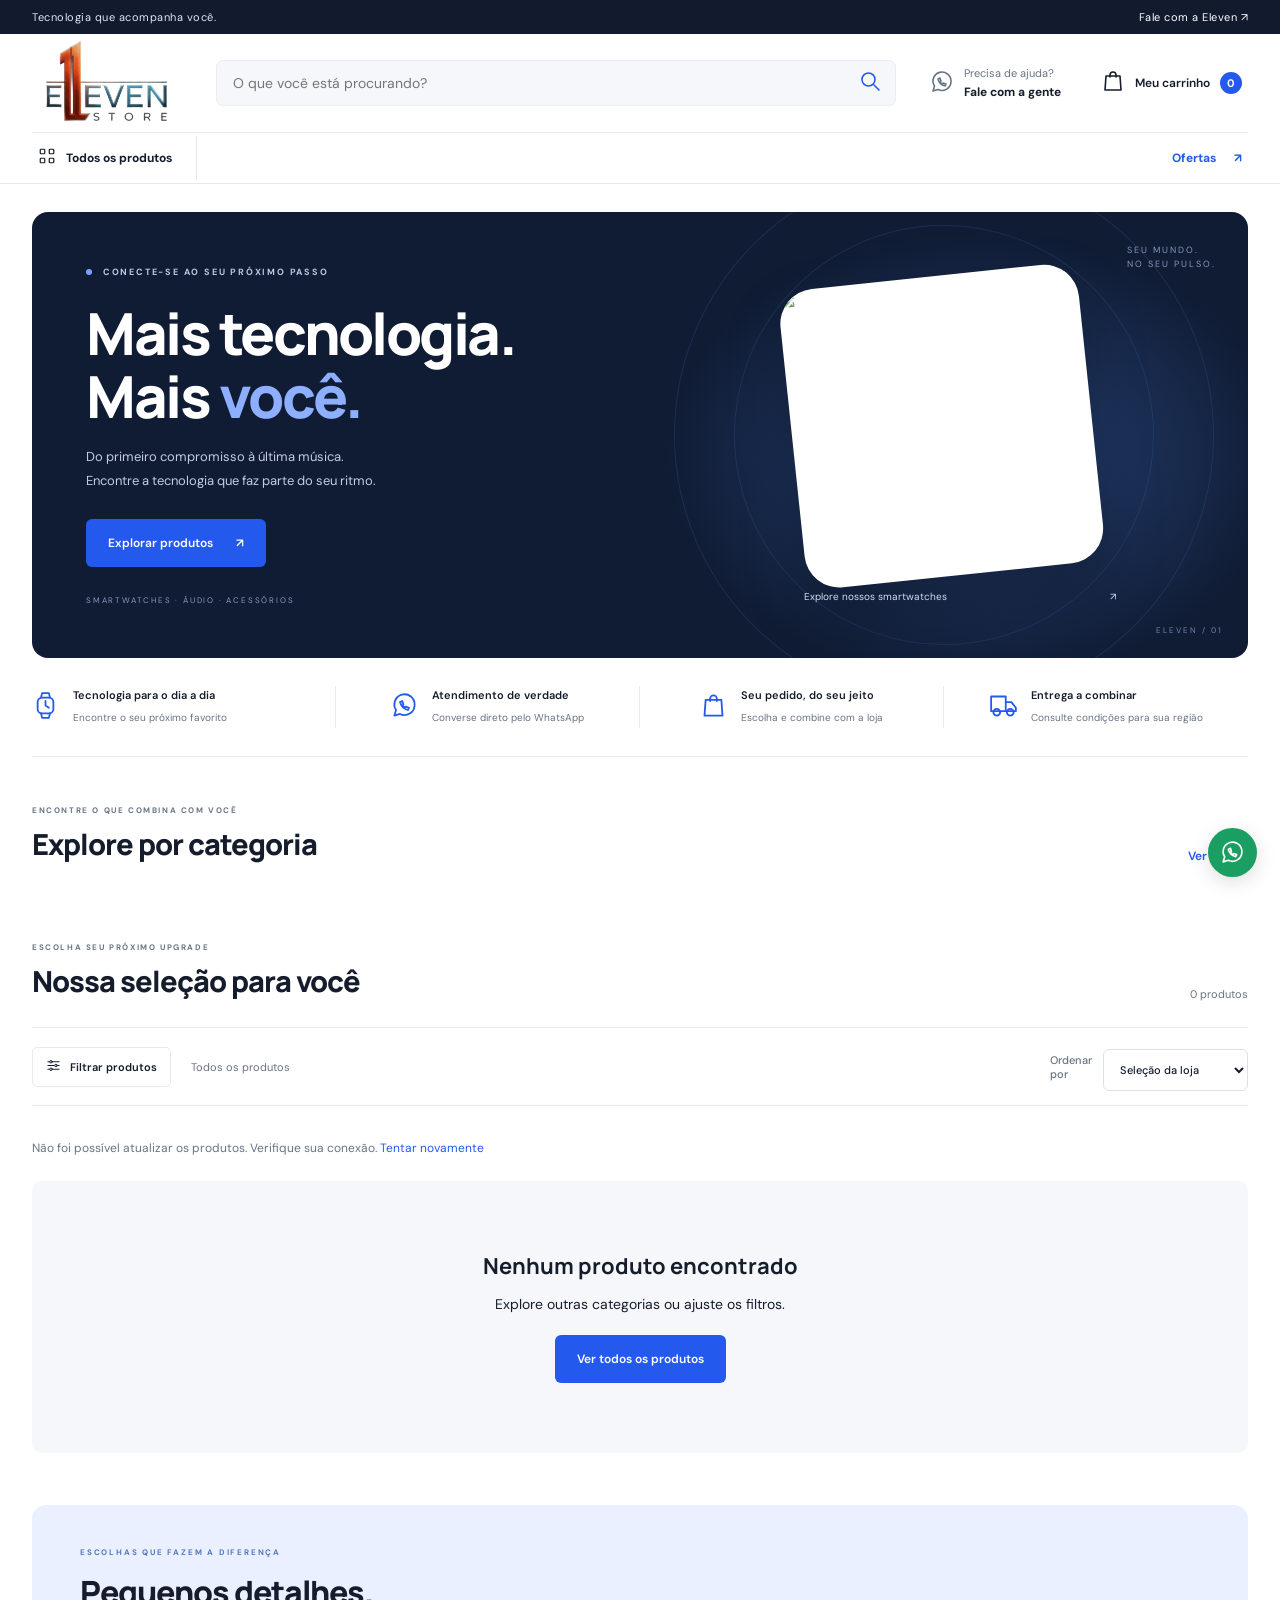
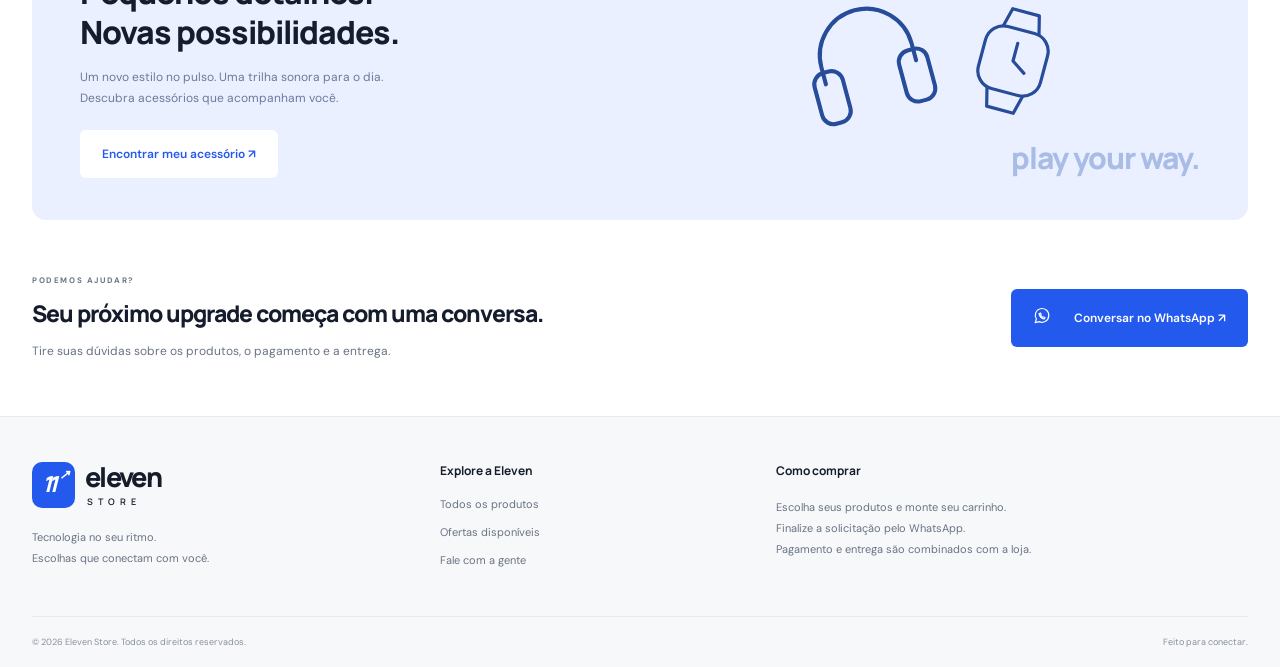
==== index.html @ 52ea1115 "initial commit" ====
<!doctype html>
<html lang="pt-BR"><head><meta charset="utf-8"><meta name="viewport" content="width=device-width,initial-scale=1"><meta name="theme-color" content="#101828"><meta name="description" content="Explore smartwatches, fones de ouvido, pulseiras e acessórios na Eleven Store. Escolha seus produtos e combine seu pedido pelo WhatsApp."><title>Eleven Store | Tecnologia no seu ritmo</title><link rel="icon" href="assets/favicon.svg" type="image/svg+xml"><link rel="stylesheet" href="styles.css"><script defer src="config.js"></script><script defer src="app.js"></script></head>
<body><a class="skip" href="#catalogo">Pular para os produtos</a><div class="announcement"><span>Tecnologia que acompanha você.</span><a class="whatsapp-link" href="#contato">Fale com a Eleven ↗</a></div>
<header><div class="header-main wrap"><a class="brand" href="./" aria-label="Eleven Store, início"><img class="brand-logo" src="assets/logo.png" alt="Eleven Store" width="150" height="98"></a><form class="search" role="search"><label class="sr-only" for="search">Buscar produtos</label><input id="search" role="combobox" aria-autocomplete="list" aria-expanded="false" aria-controls="search-options" type="search" placeholder="O que você está procurando?" autocomplete="off"><button aria-label="Buscar" type="submit" data-icon="search"></button><div id="search-suggestions" class="search-suggestions" hidden><div id="search-options" role="listbox" aria-label="Produtos sugeridos"></div><p id="search-feedback" role="status"></p><button id="search-all" type="submit">Ver todos os resultados →</button></div></form><a class="support whatsapp-link" href="#contato"><span data-icon="message"></span><span>Precisa de ajuda?<strong>Fale com a gente</strong></span></a><button id="open-cart" class="cart-trigger"><span data-icon="bag"></span><span class="cart-label">Meu carrinho</span><b id="cart-count">0</b></button></div><nav class="nav wrap" aria-label="Categorias"><button class="all-categories" data-category=""><span data-icon="grid"></span> Todos os produtos</button><div id="nav-categories"></div><button data-offers class="offers-link">Ofertas <span>↗</span></button></nav></header>
<main><section class="hero wrap" aria-labelledby="hero-title"><div class="hero-copy"><span class="eyebrow"><i></i> CONECTE-SE AO SEU PRÓXIMO PASSO</span><h1 id="hero-title">Mais tecnologia.<br>Mais <em>você.</em></h1><p>Do primeiro compromisso à última música.<br>Encontre a tecnologia que faz parte do seu ritmo.</p><a href="#catalogo" class="button">Explorar produtos <span>↗</span></a><span class="hero-note">SMARTWATCHES · ÁUDIO · ACESSÓRIOS</span></div><div class="hero-art"><div class="orbit orbit-one"></div><div class="orbit orbit-two"></div><span class="art-caption">SEU MUNDO.<br>NO SEU PULSO.</span><a id="hero-product" href="#catalogo"><img id="hero-img" alt="Conheça os smartwatches da Eleven Store" fetchpriority="high"><span class="hero-product-label">Explore nossos smartwatches <span>↗</span></span></a><span class="hero-index">ELEVEN / 01</span></div></section>
<section class="benefits wrap" aria-label="Como comprar"><div><span data-icon="watch"></span><p><strong>Tecnologia para o dia a dia</strong><small>Encontre o seu próximo favorito</small></p></div><div><span data-icon="message"></span><p><strong>Atendimento de verdade</strong><small>Converse direto pelo WhatsApp</small></p></div><div><span data-icon="bag"></span><p><strong>Seu pedido, do seu jeito</strong><small>Escolha e combine com a loja</small></p></div><div><span data-icon="truck"></span><p><strong>Entrega a combinar</strong><small>Consulte condições para sua região</small></p></div></section>
<section class="category-section wrap"><div class="section-heading"><div><span class="eyebrow dark">ENCONTRE O QUE COMBINA COM VOCÊ</span><h2>Explore por categoria</h2></div><a href="#catalogo">Ver tudo ↗</a></div><div id="category-cards" class="category-cards"></div></section>
<section class="catalog-section wrap" id="catalogo"><div class="section-heading"><div><span class="eyebrow dark">ESCOLHA SEU PRÓXIMO UPGRADE</span><h2 id="catalog-title">Nossa seleção para você</h2></div><span id="result-count" aria-live="polite"></span></div><div class="catalog-toolbar"><button id="filter-toggle" class="filter-toggle" aria-expanded="false" aria-controls="filters"><span data-icon="sliders"></span> Filtrar produtos</button><div id="active-filter">Todos os produtos</div><label class="sort-label">Ordenar por <select id="sort"><option value="default">Seleção da loja</option><option value="price-up">Menor preço</option><option value="price-down">Maior preço</option><option value="name">Nome A–Z</option></select></label></div><div id="filters" class="filters" hidden><label>Categoria<select id="category"><option value="">Todas as categorias</option></select></label><label>Tipo<select id="type"><option value="">Todos os tipos</option></select></label><label>Gênero<select id="gender"><option value="">Todos</option></select></label><label>Preço mínimo<input id="min-price" type="number" min="0" placeholder="R$ 0"></label><label>Preço máximo<input id="max-price" type="number" min="0" placeholder="Sem limite"></label><button id="clear-filters">Limpar filtros</button></div><div id="catalog-status" role="status">Carregando produtos da loja…</div><div id="products" class="product-grid" aria-busy="true"></div><button id="load-more" class="load-more" hidden>Ver mais produtos <span>↓</span></button></section>
<section class="editorial wrap"><div><span class="eyebrow">ESCOLHAS QUE FAZEM A DIFERENÇA</span><h2>Pequenos detalhes.<br>Novas possibilidades.</h2><p>Um novo estilo no pulso. Uma trilha sonora para o dia.<br>Descubra acessórios que acompanham você.</p><button class="button light" id="accessory-cta">Encontrar meu acessório ↗</button></div><div class="editorial-art"><span data-icon="headphones"></span><span data-icon="watch"></span><span class="editorial-word">play your way.</span></div></section>
<section class="help wrap" id="contato"><div><span class="eyebrow dark">PODEMOS AJUDAR?</span><h2>Seu próximo upgrade começa com uma conversa.</h2><p>Tire suas dúvidas sobre os produtos, o pagamento e a entrega.</p></div><a class="button whatsapp-link" href="#contato"><span data-icon="message"></span> Conversar no WhatsApp ↗</a></section>
</main><footer><div class="footer-main wrap"><div><a class="brand" href="./"><span class="brand-symbol">11<span>↗</span></span><span>eleven<span class="brand-store">STORE</span></span></a><p>Tecnologia no seu ritmo.<br>Escolhas que conectam com você.</p></div><div><h3>Explore a Eleven</h3><a href="#catalogo">Todos os produtos</a><button data-offers>Ofertas disponíveis</button><a href="#contato">Fale com a gente</a></div><div><h3>Como comprar</h3><p>Escolha seus produtos e monte seu carrinho.<br>Finalize a solicitação pelo WhatsApp.<br>Pagamento e entrega são combinados com a loja.</p></div></div><div class="footer-bottom wrap"><span>© <span id="year"></span> Eleven Store. Todos os direitos reservados.</span><span>Feito para conectar.</span></div></footer><a class="floating-whatsapp whatsapp-link" href="#contato" aria-label="Conversar no WhatsApp" data-icon="message"></a><div id="toast" role="status"></div>
<dialog id="product-dialog" aria-labelledby="detail-title"><button class="dialog-close" data-close aria-label="Fechar detalhes">×</button><div id="product-detail"></div></dialog>
<dialog id="cart-dialog" class="cart-dialog" aria-labelledby="cart-title"><div class="dialog-heading"><div><span class="eyebrow dark">SEU PRÓXIMO UPGRADE</span><h2 id="cart-title">Meu carrinho</h2></div><button data-close aria-label="Fechar carrinho">×</button></div><div id="cart-step"><div id="cart-items"></div><div class="cart-summary"><span>Subtotal dos produtos</span><strong id="cart-total"></strong></div><p class="muted">Frete e disponibilidade serão confirmados com a loja.</p><button id="checkout-next" class="button full">Continuar pedido →</button></div><form id="checkout-form" hidden><button type="button" id="checkout-back" class="text-button">← Voltar ao carrinho</button><h3>Entrega e pagamento</h3><label>Seu nome<input name="name" required autocomplete="name" maxlength="100"></label><label>Forma de pagamento<select name="payment" required><option value="">Selecione</option><option>Pix</option><option>Cartão de crédito</option><option>Cartão de débito</option><option>Dinheiro</option><option>Combinar com a loja</option></select></label><label>Recebimento<select name="delivery" id="delivery"><option value="combine">Combinar com a loja</option><option value="shipping">Entrega no endereço</option></select></label><fieldset id="address-fields" hidden disabled><legend>Endereço de entrega</legend><div class="cep-line"><label>CEP<input name="cep" inputmode="numeric" autocomplete="postal-code" maxlength="9" pattern="[0-9]{5}-?[0-9]{3}" required></label><button id="lookup-cep" type="button">Buscar CEP</button></div><p id="cep-status" role="status" class="muted"></p><label>Rua<input name="street" required autocomplete="address-line1"></label><div class="form-grid"><label>Número<input name="number" required></label><label>Complemento<input name="complement" autocomplete="address-line2"></label></div><label>Bairro<input name="district" required></label><div class="form-grid"><label>Cidade<input name="city" required autocomplete="address-level2"></label><label>UF<input name="state" required maxlength="2" pattern="[A-Za-z]{2}" autocomplete="address-level1"></label></div></fieldset><label>Observações do pedido<textarea name="notes" rows="3" maxlength="1000" placeholder="Preferências, dúvidas ou instruções de entrega"></textarea></label><div class="cart-summary"><span>Subtotal dos produtos</span><strong id="checkout-total"></strong></div><p class="muted">Você será levado ao WhatsApp para enviar e confirmar o pedido. Nenhum pagamento é realizado neste site.</p><button class="button full" type="submit">Continuar no WhatsApp ↗</button></form></dialog></body></html>
---- styles.css ----
@import url('https://fonts.googleapis.com/css2?family=DM+Sans:wght@400;500;600;700&family=Manrope:wght@400;500;600;700;800&display=swap');
:root{--ink:#151d2c;--blue:#2459ee;--muted:#697384;--line:#e6e9ef;--soft:#f5f7fa;--radius:14px}*{box-sizing:border-box}html{scroll-behavior:smooth;scroll-padding-top:160px}body{margin:0;color:var(--ink);font:14px 'DM Sans',Arial,sans-serif;background:white}button,input,select,textarea{font:inherit}button,a,input,select,textarea{-webkit-tap-highlight-color:transparent}button,a{touch-action:manipulation}button{cursor:pointer}a{color:inherit;text-decoration:none}button{color:inherit}button:disabled{opacity:.45;cursor:not-allowed}button:focus-visible,a:focus-visible,input:focus-visible,select:focus-visible,textarea:focus-visible{outline:3px solid #7199ff;outline-offset:3px}button{border:0;background:none}svg{width:24px;height:24px;flex-shrink:0;stroke-width:1.6}img{max-width:100%}h1,h2,h3,p{margin:0}h1,h2,h3,.brand{font-family:Manrope,Arial,sans-serif}h2{font-size:29px;letter-spacing:-1px;font-weight:800}p{line-height:1.7}.wrap{width:min(1240px,calc(100% - 64px));margin-inline:auto}.announcement{background:#111b2d;color:#dfe7fa;display:flex;justify-content:space-between;padding:10px max(32px,calc((100% - 1240px)/2));font-size:11px;letter-spacing:.5px}.announcement a{color:white}header{background:#fff;position:sticky;top:0;z-index:20;border-bottom:1px solid var(--line)}.header-main{display:flex;align-items:center;gap:34px;height:98px}.brand{display:flex;align-items:center;gap:10px;font-size:32px;font-weight:800;letter-spacing:-1.7px;line-height:.9;flex-shrink:0}.brand-symbol{background:var(--blue);color:white;font-style:italic;padding:13px 10px;border-radius:10px;font-size:25px;letter-spacing:-4px;position:relative;width:48px}.brand-symbol>span{font-size:13px;position:absolute;right:5px;top:7px;letter-spacing:0}.brand-store{display:block;font-size:9px;letter-spacing:5px;font-weight:600;margin-top:9px;margin-left:2px}.search{display:flex;flex:1;background:var(--soft);border:1px solid #e9edf2;border-radius:7px;overflow:hidden;height:46px}.search input{width:100%;min-width:0;border:0;padding:0 16px;background:transparent;outline-offset:-3px}.search button{width:50px;color:var(--blue)}.support{display:flex;align-items:center;gap:10px;font-size:11px;color:var(--muted)}.support strong{display:block;color:var(--ink);font-size:12px;margin-top:4px}.cart-trigger{display:flex;align-items:center;gap:10px;font-size:12px;font-weight:600}.cart-trigger b{background:var(--blue);color:white;border-radius:50%;width:22px;height:22px;display:grid;place-items:center;font-size:11px}.nav{display:flex;align-items:center;gap:30px;height:51px;border-top:1px solid var(--line);font-size:12px}.nav button{white-space:nowrap;min-height:44px}.nav #nav-categories{display:flex;align-items:center;gap:35px;flex:1}.all-categories{display:flex;align-items:center;gap:10px;font-weight:700;padding-right:24px;border-right:1px solid var(--line)}.all-categories svg{width:18px}.offers-link{color:var(--blue);font-weight:700}.offers-link span{margin-left:15px}.hero{margin-top:28px;background:#101c34;border-radius:16px;min-height:446px;display:grid;grid-template-columns:1fr 1fr;overflow:hidden;color:white;position:relative}.hero-copy{padding:54px 0 48px 54px;position:relative;z-index:2}.eyebrow{font-size:9px;letter-spacing:1.8px;font-weight:700;color:#bbc8e3;display:block}.eyebrow i{display:inline-block;background:#78a3ff;width:6px;height:6px;border-radius:50%;margin-right:7px}.hero h1{font-size:58px;line-height:1.08;letter-spacing:-2.5px;margin:24px 0 18px;font-weight:800}.hero em{font-style:normal;color:#8eafff}.hero p{color:#c2cde0;font-size:13px;line-height:1.8}.button{background:var(--blue);border-radius:6px;color:white;padding:15px 22px;font-weight:600;display:inline-flex;gap:23px;align-items:center;justify-content:center;min-height:48px;font-size:12px;transition:background .2s,transform .2s}.button:hover{background:#1642c2;transform:translateY(-1px)}.hero .button{margin-top:27px}.hero-note{display:block;font-size:8px;letter-spacing:1.8px;color:#8699bb;margin-top:28px}.hero-art{position:relative;display:flex;align-items:center;justify-content:center;background:radial-gradient(ellipse at 55% 55%,#345ba2aa,transparent 65%);min-width:0}.orbit{border:1px solid #5077be32;border-radius:50%;position:absolute;width:420px;height:420px;transform:rotate(-25deg)}.orbit-two{width:540px;height:540px}.art-caption{position:absolute;top:31px;right:32px;font-size:9px;line-height:1.6;letter-spacing:2px;color:#8397bd}.hero-art>a{display:flex;flex-direction:column;align-items:center;z-index:1;width:76%;max-width:350px;margin:35px 0 10px;transform:rotate(-6deg)}.hero-art img{width:300px;height:300px;object-fit:contain;border-radius:35px;box-shadow:0 30px 60px #0004;background:white}.hero-product-label{font-size:10px;display:flex;justify-content:space-between;width:95%;padding:15px 10px;color:#d0dcf4;transform:rotate(6deg)}.hero-index{position:absolute;bottom:23px;right:25px;font-size:8px;letter-spacing:2px;color:#6e85af}.benefits{display:grid;grid-template-columns:repeat(4,1fr);padding:28px 0;border-bottom:1px solid var(--line)}.benefits>div{display:flex;align-items:center;justify-content:center;gap:14px;border-right:1px solid var(--line)}.benefits>div:first-child{justify-content:start}.benefits>div:last-child{border:0}.benefits svg{color:var(--blue);width:27px;height:27px}.benefits strong{font-size:11px;display:block;font-weight:600}.benefits small{font-size:10px;color:var(--muted)}.category-section{padding-top:48px}.section-heading{display:flex;justify-content:space-between;align-items:end;gap:20px;margin-bottom:26px}.section-heading .eyebrow{margin-bottom:9px}.dark{color:#6b7586;font-size:8px;letter-spacing:1.6px}.section-heading>a{font-size:12px;color:var(--blue);font-weight:600}.category-cards{display:grid;grid-template-columns:repeat(5,1fr);gap:16px}.category-card{background:var(--soft);border:1px solid #eef0f4;border-radius:10px;display:flex;align-items:center;text-align:left;padding:18px 12px;gap:12px;min-height:100px;transition:border-color .2s}.category-card:hover{border-color:var(--blue)}.category-card img{width:58px;height:65px;object-fit:contain;mix-blend-mode:multiply}.category-card strong{font-size:12px;display:block}.category-card small{color:var(--muted);font-size:10px;display:block;margin-top:6px}.category-card b{margin-left:auto;color:var(--muted);font-weight:400}.catalog-section{padding-top:52px;padding-bottom:52px;scroll-margin-top:20px}#result-count{font-size:11px;color:var(--muted)}.catalog-toolbar{display:flex;align-items:center;gap:20px;border-top:1px solid var(--line);border-bottom:1px solid var(--line);padding:14px 0;margin-bottom:24px}.filter-toggle{border:1px solid var(--line);border-radius:5px;padding:10px 13px;display:flex;align-items:center;gap:9px;font-size:11px;font-weight:600}.filter-toggle svg{width:15px;height:15px}#active-filter{color:var(--muted);font-size:11px}.sort-label{margin-left:auto;display:flex;align-items:center;gap:10px;font-size:11px;color:var(--muted)}select{background:white;color:var(--ink);border:1px solid var(--line);border-radius:5px;padding:10px;max-width:100%}.sort-label select{font-size:11px}.filters{background:var(--soft);padding:20px;border-radius:10px;display:grid;grid-template-columns:repeat(6,1fr);gap:12px;margin-bottom:24px}.filters label{font-size:11px}.filters button{color:var(--blue);font-weight:600;font-size:12px}.filters input,.filters select{width:100%}label{display:block;font-size:12px;font-weight:500}label input,label select,label textarea{display:block;margin-top:7px;width:100%;border:1px solid #dce1e9;border-radius:6px;padding:12px;background:white;color:var(--ink)}.product-grid{display:grid;grid-template-columns:repeat(4,minmax(0,1fr));gap:22px}.product-card{border:1px solid var(--line);border-radius:10px;padding:15px;display:flex;flex-direction:column;position:relative;transition:box-shadow .2s,border-color .2s;min-width:0}.product-card:hover{border-color:#b7c9f8;box-shadow:0 8px 24px #182a490a}.product-image{width:100%;height:215px;display:block;overflow:hidden}.product-image img{width:100%;height:100%;object-fit:contain;transition:transform .3s}.product-card:hover .product-image img{transform:scale(1.04)}.product-category{font-size:9px;color:var(--muted);letter-spacing:1px;text-transform:uppercase;margin:18px 0 8px}.product-card h3{font-family:'DM Sans',Arial,sans-serif;font-size:13px;line-height:1.65;font-weight:500;display:-webkit-box;-webkit-line-clamp:2;-webkit-box-orient:vertical;overflow:hidden;min-height:43px;margin-bottom:16px}.price-block{margin-top:auto}.old-price{display:block;color:#939aa6;font-size:11px;height:16px}.price{font:800 23px Manrope,Arial,sans-serif;letter-spacing:-.6px;display:block;margin-top:2px}.price-caption{color:var(--muted);font-size:10px;margin-top:5px;display:block}.card-actions{display:flex;gap:8px;align-items:center;margin-top:19px}.card-actions .add-cart{flex:1;min-height:39px;background:#edf2ff;color:var(--blue);border-radius:5px;font-size:11px;font-weight:700;display:flex;align-items:center;justify-content:center;gap:8px}.card-actions .add-cart:hover{background:var(--blue);color:white}.card-actions svg{width:15px;height:15px}.detail-link{border:1px solid var(--line);height:39px;width:39px;display:grid;place-items:center;border-radius:5px}.badge{position:absolute;top:14px;left:14px;background:var(--blue);color:white;padding:6px 9px;border-radius:4px;font-size:9px;z-index:1}.load-more{display:block;border:1px solid #d5dce8;border-radius:6px;padding:14px 32px;margin:30px auto 0;font-size:12px;font-weight:600}.load-more span{margin-left:20px}#catalog-status{color:var(--muted);padding:0 0 15px;font-size:12px}#catalog-status:empty{display:none}.empty{grid-column:1/-1;padding:70px 20px;text-align:center;background:var(--soft);border-radius:10px}.empty h3{font-size:22px;margin-bottom:12px}.empty button{margin-top:18px}.editorial{background:#eaf0ff;border-radius:14px;padding:42px 48px;display:grid;grid-template-columns:1.1fr 1fr;overflow:hidden}.editorial .eyebrow{color:#5478c1;font-size:8px}.editorial h2{font-size:32px;line-height:1.25;margin:15px 0}.editorial p{font-size:12px;color:#697b9c}.button.light{background:white;color:var(--blue);margin-top:22px}.editorial-art{position:relative;display:flex;align-items:center;justify-content:center;gap:20px}.editorial-art svg{width:140px;height:140px;color:#264c9a;stroke-width:.7;transform:rotate(-15deg)}.editorial-art>span:nth-child(2) svg{transform:rotate(15deg);width:110px}.editorial-word{position:absolute;bottom:0;right:0;font:800 30px Manrope,sans-serif;letter-spacing:-1px;color:#a8bce6}.help{display:flex;align-items:center;justify-content:space-between;gap:35px;padding-block:55px}.help h2{font-size:23px;margin:12px 0}.help p{font-size:12px;color:var(--muted)}.help .button{flex-shrink:0}.help svg{width:18px}footer{background:#f7f8fa;border-top:1px solid var(--line);padding-top:45px}.footer-main{display:grid;grid-template-columns:1fr .8fr 1.3fr;gap:45px;padding-bottom:35px}.footer-main .brand{font-size:27px}.footer-main .brand-symbol{font-size:22px;width:43px}.footer-main p{font-size:11px;line-height:1.9;color:var(--muted);margin-top:19px}.footer-main h3{font-size:12px;margin-bottom:18px}.footer-main>div>a:not(.brand),.footer-main>div>button{display:block;color:var(--muted);font-size:11px;margin-bottom:14px;padding:0}.footer-main>div:last-child p{margin:0}.footer-bottom{display:flex;justify-content:space-between;border-top:1px solid var(--line);padding-block:19px;color:#87909e;font-size:9px}.floating-whatsapp{position:fixed;right:23px;bottom:23px;width:49px;height:49px;display:grid;place-items:center;border-radius:50%;background:#1b9e61;color:white;box-shadow:0 5px 20px #0002;z-index:25}.floating-whatsapp svg{width:25px;height:25px}.sr-only{position:absolute;width:1px;height:1px;padding:0;margin:-1px;overflow:hidden;clip:rect(0,0,0,0);white-space:nowrap;border:0}.skip{position:fixed;top:-100px;left:10px;z-index:100;background:white;padding:12px}.skip:focus{top:10px}#toast{position:fixed;bottom:26px;left:50%;transform:translateX(-50%);background:#15243c;color:white;padding:14px 22px;border-radius:8px;z-index:100;box-shadow:0 5px 20px #0002;max-width:80%;text-align:center;opacity:0;pointer-events:none;transition:opacity .2s}#toast.visible{opacity:1}dialog{border:0;border-radius:16px;padding:32px;color:var(--ink);width:min(940px,calc(100% - 32px));max-height:90dvh;overflow:auto}dialog::backdrop{background:#07132699;backdrop-filter:blur(3px)}body:has(dialog[open]){overflow:hidden}.dialog-close{position:absolute;right:12px;top:10px;font-size:27px;width:40px;height:40px;background:white;z-index:3;border-radius:50%}.detail-layout{display:grid;grid-template-columns:1fr 1fr;gap:32px;padding-top:15px}.detail-main-image{width:100%;height:360px;object-fit:contain}.thumbs{display:flex;gap:8px;flex-wrap:wrap;margin-top:15px}.thumbs button{border:1px solid var(--line);border-radius:6px;padding:5px;width:65px;height:65px}.thumbs button.selected{border-color:var(--blue)}.thumbs img{width:100%;height:100%;object-fit:contain}.detail-copy h2{font-size:24px;line-height:1.4;margin:15px 0 22px}.detail-copy .price{font-size:32px}.detail-copy label{margin-top:24px}.detail-copy .button{margin-top:18px;width:100%}.detail-description{white-space:pre-line;line-height:1.85;color:var(--muted);font-size:13px;border-top:1px solid var(--line);margin-top:28px;padding-top:25px;overflow-wrap:anywhere}.detail-description h3{color:var(--ink);margin-bottom:10px}.cart-dialog{width:min(570px,calc(100% - 24px));padding:28px}.dialog-heading{display:flex;justify-content:space-between;gap:20px;margin-bottom:20px}.dialog-heading h2{font-size:25px;margin-top:8px}.dialog-heading button{font-size:28px;width:40px;height:40px}.cart-row{display:grid;grid-template-columns:64px 1fr;gap:15px;border-bottom:1px solid var(--line);padding:18px 0}.cart-row img{width:64px;height:75px;object-fit:contain}.cart-row h3{font-size:12px;line-height:1.6}.cart-row .cart-price{display:block;font-weight:700;margin-top:5px}.quantity{display:flex;align-items:center;gap:12px;margin-top:10px}.quantity button{border:1px solid var(--line);border-radius:4px;min-width:32px;min-height:32px}.quantity .remove{border:0;color:#8f4252;font-size:11px;margin-left:auto}.cart-summary{display:flex;justify-content:space-between;align-items:center;padding:25px 0 8px;gap:15px}.cart-summary strong{font-size:24px;white-space:nowrap}.muted{font-size:11px;color:var(--muted);line-height:1.7}.full{width:100%;margin-top:20px}.cart-dialog form>label{margin-top:17px}.cart-dialog form h3{margin-top:15px}.text-button{color:var(--blue);padding:10px 0}.form-grid{display:grid;grid-template-columns:1fr 1fr;gap:12px}fieldset{border:1px solid var(--line);border-radius:8px;padding:15px;margin:22px 0 0;min-width:0}fieldset label{margin-block:12px}.cep-line{display:flex;align-items:center;gap:12px}.cep-line label{flex:1}.cep-line button{padding:12px;background:var(--soft);border-radius:5px;font-size:11px}.cart-note{font-size:11px;color:var(--muted);white-space:pre-wrap;overflow-wrap:anywhere}.skeleton{height:360px;border-radius:10px;background:linear-gradient(100deg,#f2f4f7 30%,#fafbfd 50%,#f2f4f7 70%);background-size:200%;animation:pulse 1.4s infinite}@keyframes pulse{to{background-position:-200% 0}}[hidden]{display:none!important}
@media(min-width:1450px){.hero{min-height:480px}.hero-copy{padding-top:65px}.hero-art img{width:330px;height:330px}}
@media(max-width:1100px){.header-main{gap:20px}.support{display:none}.nav #nav-categories{gap:20px}.nav{gap:20px}.category-card{flex-direction:column;text-align:center;padding:15px 8px}.category-card b{display:none}.benefits{gap:10px}.benefits>div{gap:8px}.benefits small{font-size:9px}.hero h1{font-size:49px}.hero-copy{padding-left:35px}.product-grid{gap:15px}.product-image{height:180px}.hero-art img{width:260px;height:260px}.help h2{font-size:21px}}
@media(max-width:760px){html{scroll-padding-top:180px}.wrap{width:calc(100% - 32px)}.announcement{padding:9px 16px;font-size:9px}.header-main{height:auto;min-height:123px;padding-top:18px;padding-bottom:14px;display:grid;grid-template-columns:1fr auto;gap:16px}.brand{font-size:28px}.brand-symbol{font-size:22px;width:42px;padding:12px 9px}.brand-store{font-size:8px;letter-spacing:4px;margin-top:7px}.search{grid-column:1/-1;grid-row:2;height:42px}.search input{font-size:12px}.cart-trigger{padding:5px 0}.cart-label{display:none}.nav{width:100%;padding:0 16px;height:46px;overflow-x:auto;gap:20px;border-top:1px solid var(--line);scrollbar-width:none}.nav #nav-categories{gap:23px}.nav button{font-size:11px}.all-categories{padding-right:18px}.nav svg{width:15px}.offers-link{padding-right:16px}.hero{margin-top:16px;min-height:0;grid-template-columns:1fr 1fr;border-radius:12px}.hero-copy{padding:32px 0 30px 25px}.eyebrow{font-size:7px;letter-spacing:1px}.hero h1{font-size:38px;letter-spacing:-1.5px;margin-top:18px}.hero p{font-size:11px}.hero p br{display:none}.hero .button{padding:12px 15px;gap:10px;font-size:10px;margin-top:20px;min-height:42px}.hero-note{font-size:6px;letter-spacing:.7px;margin-top:20px}.hero-art img{width:210px;height:210px;border-radius:24px}.hero-art>a{width:90%}.hero-product-label{font-size:8px;padding:12px 0}.art-caption{font-size:6px;right:16px;top:18px}.orbit{width:260px;height:260px}.orbit-two{width:340px;height:340px}.hero-index{font-size:6px;right:14px;bottom:15px}.benefits{grid-template-columns:1fr 1fr;padding:22px 0;gap:20px 10px}.benefits>div{justify-content:start;border:0;gap:10px}.benefits svg{width:22px;height:22px}.benefits strong{font-size:10px}.benefits small{font-size:9px}.category-section{padding-top:30px}h2{font-size:23px}.section-heading{margin-bottom:20px;gap:10px}.section-heading>a{font-size:10px;white-space:nowrap}.dark{font-size:7px;letter-spacing:1px}.category-cards{display:flex;overflow:auto;gap:10px;padding-bottom:5px;scroll-snap-type:x mandatory}.category-card{min-width:119px;scroll-snap-align:start}.category-card img{width:58px;height:58px}.category-card strong{font-size:11px}.category-card small{font-size:9px}.catalog-section{padding-top:33px;padding-bottom:34px}.catalog-toolbar{gap:10px;padding:12px 0;flex-wrap:wrap}#active-filter{display:none}.sort-label{font-size:0;gap:0}.sort-label select{font-size:10px;max-width:160px;padding:10px 6px}.filter-toggle{font-size:10px;padding:10px}.filters{grid-template-columns:1fr 1fr;padding:15px}.filters input{min-width:0}.product-grid{grid-template-columns:repeat(2,minmax(0,1fr));gap:12px}.product-card{padding:12px;border-radius:8px}.product-image{height:165px}.product-category{font-size:8px;margin-top:13px}.product-card h3{font-size:11px;min-height:37px;line-height:1.65;margin-bottom:10px}.price{font-size:21px}.old-price{font-size:10px}.price-caption{font-size:8px}.card-actions{gap:5px;margin-top:14px}.card-actions .add-cart{font-size:10px;min-height:38px;gap:5px}.detail-link{width:30px;height:38px}.badge{font-size:8px;top:10px;left:10px}.editorial{padding:30px 25px;grid-template-columns:1.3fr 1fr}.editorial h2{font-size:25px}.editorial p{font-size:10px}.editorial p br{display:none}.editorial-art svg{width:85px;height:85px}.editorial-art>span:nth-child(2){display:none}.editorial-word{font-size:16px;bottom:10px;white-space:nowrap}.editorial .button{font-size:10px;padding:12px;min-height:42px}.help{padding-block:35px;flex-direction:column;align-items:start;gap:20px}.help h2{font-size:22px}.help .button{font-size:11px}.footer-main{grid-template-columns:1fr 1fr;gap:28px}.footer-main>div:last-child{grid-column:1/-1}.footer-bottom{font-size:8px;gap:20px}.floating-whatsapp{right:14px;bottom:14px;width:45px;height:45px}.detail-layout{grid-template-columns:1fr;gap:12px}.detail-main-image{height:270px}.detail-copy h2{font-size:22px}dialog{padding:23px}.cart-dialog{padding:22px}.cart-summary strong{font-size:21px}#result-count{font-size:9px;white-space:nowrap}}
@media(max-width:420px){.hero{grid-template-columns:1fr;min-height:500px}.hero-copy{padding:30px 25px 0}.hero h1{font-size:43px}.hero p{max-width:235px}.hero-note{display:none}.hero-art{height:225px;justify-content:end;padding-right:26px;margin-top:-40px;pointer-events:none}.hero-art>a{width:180px;margin:0;pointer-events:auto}.hero-art img{width:175px;height:175px;border-radius:23px}.hero-product-label{display:none}.hero-index{bottom:10px}.art-caption{top:75px;left:25px;right:auto;font-size:8px}.orbit{right:-15px;width:230px;height:230px}.orbit-two{right:-50px;width:300px;height:300px}.hero-copy .button{position:relative;z-index:3}.product-image{height:140px}.product-card{padding:10px}.card-actions .add-cart{font-size:9px}.card-actions .add-cart svg{display:none}.price{font-size:19px}.editorial{grid-template-columns:1fr}.editorial-art{display:none}.benefits strong{font-size:9px}.benefits small{font-size:8px}}
@media(prefers-reduced-motion:reduce){html{scroll-behavior:auto}*,*::before,*::after{animation:none!important;transition:none!important}}

/* Logo original e ações de produto. */
.header-main>.brand{width:150px;justify-content:center;align-self:stretch}
.brand-logo{width:128px;height:84px;object-fit:contain;display:block;align-self:center}
.card-actions{flex-direction:column;align-items:stretch}
.card-actions .add-cart,.product-whatsapp{width:100%;min-height:42px;display:flex;align-items:center;justify-content:center;gap:7px;border-radius:5px;font-size:12px;font-weight:600;text-align:center;padding:10px 7px}
.product-whatsapp{background:#15834f;color:#fff}
.product-whatsapp:hover,.detail-copy .product-whatsapp:hover{background:#10643d;color:#fff}
.product-whatsapp svg{width:17px;height:17px}
.detail-copy .product-whatsapp{background:#15834f}
/* Autocomplete fica ancorado ao campo, acima do menu e do conteúdo. */
.search{position:relative;overflow:visible;min-width:0}
.search>button{flex-shrink:0}
.search-suggestions{position:absolute;left:0;right:0;top:calc(100% + 8px);background:white;border:1px solid var(--line);border-radius:10px;box-shadow:0 14px 35px #11203c26;z-index:40;overflow:hidden}
#search-options{max-height:min(420px,55dvh);overflow-y:auto;overscroll-behavior:contain}
.search-option{display:flex;align-items:center;gap:12px;padding:12px 15px;border-bottom:1px solid #eef0f4;color:var(--ink)}
.search-option:hover,.search-option[aria-selected="true"]{background:#edf2ff}
.search-option img{width:48px;height:48px;object-fit:contain;flex-shrink:0}
.search-option>span{flex:1;min-width:0}
.search-option strong{display:-webkit-box;-webkit-line-clamp:2;-webkit-box-orient:vertical;overflow:hidden;font-size:12px;line-height:1.45;font-weight:500}
.search-option small{display:block;color:var(--muted);font-size:10px;margin-top:4px}
.search-option b{font-size:12px;white-space:nowrap;color:var(--blue)}
#search-feedback{padding:14px;font-size:12px;color:var(--muted)}
#search-feedback:empty{display:none}
.search #search-all{width:100%;padding:14px;color:var(--blue);font-size:12px;font-weight:700;background:#f5f7fc;min-height:44px}
@media(max-width:760px){.header-main>.brand{width:115px;justify-content:start}.brand-logo{width:100px;height:65px}.header-main{padding-top:9px;row-gap:10px}.search-option{padding:10px;gap:8px}.search-option strong{font-size:11px}.search-option b{font-size:11px}.search-option img{width:42px;height:42px}.card-actions .add-cart,.product-whatsapp{font-size:10px;gap:5px;padding:10px 4px}.product-whatsapp svg{width:14px;height:14px}}
@media(max-width:360px){.card-actions .add-cart,.product-whatsapp{font-size:9px}.product-whatsapp svg{display:none}.search-option b{font-size:10px}}

@media(min-width:761px) and (max-width:1000px){.nav{overflow-x:auto;scrollbar-width:none}.nav #nav-categories{flex-shrink:0}.all-categories{flex-shrink:0}.offers-link{flex-shrink:0}}
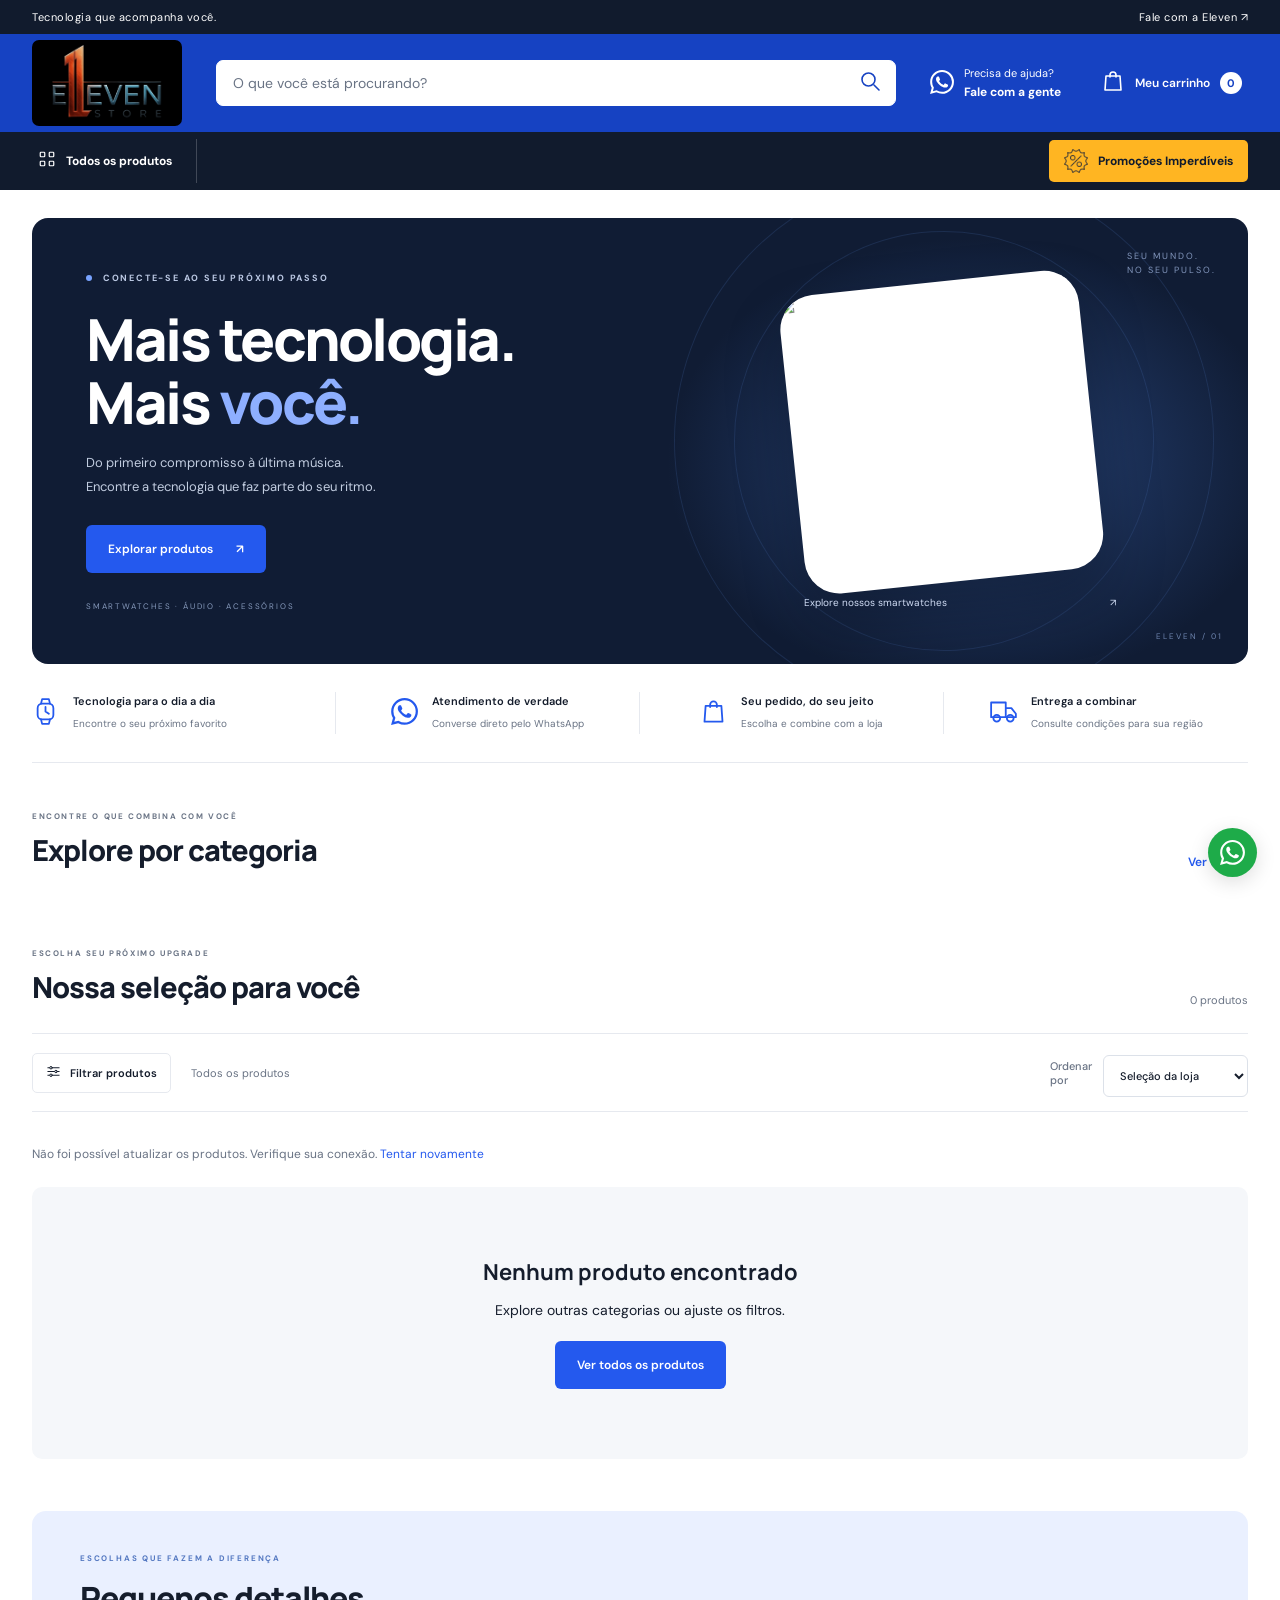
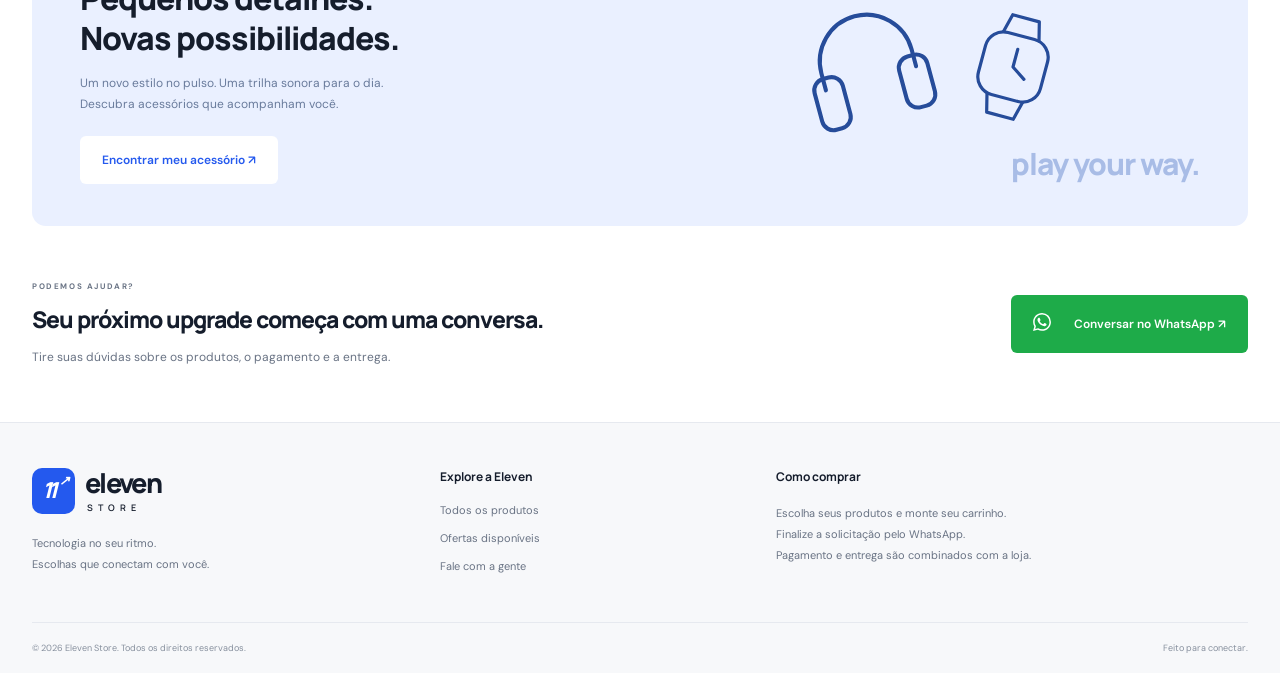
==== commit 39b232eb: "update" ====
--- a/index.html
+++ b/index.html
@@ -1,13 +1,14 @@
 <!doctype html>
-<html lang="pt-BR"><head><meta charset="utf-8"><meta name="viewport" content="width=device-width,initial-scale=1"><meta name="theme-color" content="#101828"><meta name="description" content="Explore smartwatches, fones de ouvido, pulseiras e acessórios na Eleven Store. Escolha seus produtos e combine seu pedido pelo WhatsApp."><title>Eleven Store | Tecnologia no seu ritmo</title><link rel="icon" href="assets/favicon.svg" type="image/svg+xml"><link rel="stylesheet" href="styles.css"><script defer src="config.js"></script><script defer src="app.js"></script></head>
+<html lang="pt-BR"><head><meta charset="utf-8"><meta name="viewport" content="width=device-width,initial-scale=1"><meta name="theme-color" content="#101828"><meta name="description" content="Explore smartwatches, fones de ouvido, pulseiras e acessórios na Eleven Store. Escolha seus produtos e combine seu pedido pelo WhatsApp."><title>Eleven Store | Tecnologia no seu ritmo</title><link rel="icon" href="assets/favicon.svg" type="image/svg+xml"><link rel="stylesheet" href="styles.css"><script defer src="config.js"></script><script defer src="app.js"></script><link rel="stylesheet" href="mobile.css"><script defer src="mobile.js"></script></head>
 <body><a class="skip" href="#catalogo">Pular para os produtos</a><div class="announcement"><span>Tecnologia que acompanha você.</span><a class="whatsapp-link" href="#contato">Fale com a Eleven ↗</a></div>
-<header><div class="header-main wrap"><a class="brand" href="./" aria-label="Eleven Store, início"><img class="brand-logo" src="assets/logo.png" alt="Eleven Store" width="150" height="98"></a><form class="search" role="search"><label class="sr-only" for="search">Buscar produtos</label><input id="search" role="combobox" aria-autocomplete="list" aria-expanded="false" aria-controls="search-options" type="search" placeholder="O que você está procurando?" autocomplete="off"><button aria-label="Buscar" type="submit" data-icon="search"></button><div id="search-suggestions" class="search-suggestions" hidden><div id="search-options" role="listbox" aria-label="Produtos sugeridos"></div><p id="search-feedback" role="status"></p><button id="search-all" type="submit">Ver todos os resultados →</button></div></form><a class="support whatsapp-link" href="#contato"><span data-icon="message"></span><span>Precisa de ajuda?<strong>Fale com a gente</strong></span></a><button id="open-cart" class="cart-trigger"><span data-icon="bag"></span><span class="cart-label">Meu carrinho</span><b id="cart-count">0</b></button></div><nav class="nav wrap" aria-label="Categorias"><button class="all-categories" data-category=""><span data-icon="grid"></span> Todos os produtos</button><div id="nav-categories"></div><button data-offers class="offers-link">Ofertas <span>↗</span></button></nav></header>
+<header><div class="header-main wrap"><div class="mobile-header-controls"><button id="mobile-menu-toggle" aria-label="Abrir menu de categorias" aria-controls="mobile-menu" aria-expanded="false"><svg viewBox="0 0 24 24" fill="none" stroke="currentColor" aria-hidden="true"><path d="M3 6h18M3 12h18M3 18h18"/></svg></button><button id="mobile-search-toggle" aria-label="Abrir pesquisa" aria-controls="search-form" aria-expanded="false" data-icon="search"></button></div><a class="brand" href="index.html" aria-label="Eleven Store, início"><img class="brand-logo" src="assets/logo.png" alt="Eleven Store" width="150" height="98"></a><form id="search-form" class="search" role="search"><label class="sr-only" for="search">Buscar produtos</label><input id="search" role="combobox" aria-autocomplete="list" aria-expanded="false" aria-controls="search-options" type="search" placeholder="O que você está procurando?" autocomplete="off"><button aria-label="Buscar" type="submit" data-icon="search"></button><div id="search-suggestions" class="search-suggestions" hidden><div id="search-options" role="listbox" aria-label="Produtos sugeridos"></div><p id="search-feedback" role="status"></p><button id="search-all" type="submit">Ver todos os resultados →</button></div></form><a class="support whatsapp-link" href="#contato"><span data-icon="message"></span><span>Precisa de ajuda?<strong>Fale com a gente</strong></span></a><button id="open-cart" class="cart-trigger"><span data-icon="bag"></span><span class="cart-label">Meu carrinho</span><b id="cart-count">0</b></button></div></header><div class="category-band"><nav class="nav wrap" aria-label="Categorias"><button class="all-categories" data-category=""><span data-icon="grid"></span> Todos os produtos</button><div id="nav-categories"></div><button data-offers class="offers-link"><img src="assets/promocoes-icone.png" width="24" height="24" alt="">Promoções Imperdíveis</button></nav></div>
 <main><section class="hero wrap" aria-labelledby="hero-title"><div class="hero-copy"><span class="eyebrow"><i></i> CONECTE-SE AO SEU PRÓXIMO PASSO</span><h1 id="hero-title">Mais tecnologia.<br>Mais <em>você.</em></h1><p>Do primeiro compromisso à última música.<br>Encontre a tecnologia que faz parte do seu ritmo.</p><a href="#catalogo" class="button">Explorar produtos <span>↗</span></a><span class="hero-note">SMARTWATCHES · ÁUDIO · ACESSÓRIOS</span></div><div class="hero-art"><div class="orbit orbit-one"></div><div class="orbit orbit-two"></div><span class="art-caption">SEU MUNDO.<br>NO SEU PULSO.</span><a id="hero-product" href="#catalogo"><img id="hero-img" alt="Conheça os smartwatches da Eleven Store" fetchpriority="high"><span class="hero-product-label">Explore nossos smartwatches <span>↗</span></span></a><span class="hero-index">ELEVEN / 01</span></div></section>
-<section class="benefits wrap" aria-label="Como comprar"><div><span data-icon="watch"></span><p><strong>Tecnologia para o dia a dia</strong><small>Encontre o seu próximo favorito</small></p></div><div><span data-icon="message"></span><p><strong>Atendimento de verdade</strong><small>Converse direto pelo WhatsApp</small></p></div><div><span data-icon="bag"></span><p><strong>Seu pedido, do seu jeito</strong><small>Escolha e combine com a loja</small></p></div><div><span data-icon="truck"></span><p><strong>Entrega a combinar</strong><small>Consulte condições para sua região</small></p></div></section>
-<section class="category-section wrap"><div class="section-heading"><div><span class="eyebrow dark">ENCONTRE O QUE COMBINA COM VOCÊ</span><h2>Explore por categoria</h2></div><a href="#catalogo">Ver tudo ↗</a></div><div id="category-cards" class="category-cards"></div></section>
+<div class="benefits-carousel wrap"><button class="mobile-carousel-arrow previous" data-carousel="benefits" data-direction="-1" aria-label="Benefício anterior">‹</button><section class="benefits" aria-label="Como comprar"><div><span data-icon="watch"></span><p><strong>Tecnologia para o dia a dia</strong><small>Encontre o seu próximo favorito</small></p></div><div><span data-icon="message"></span><p><strong>Atendimento de verdade</strong><small>Converse direto pelo WhatsApp</small></p></div><div><span data-icon="bag"></span><p><strong>Seu pedido, do seu jeito</strong><small>Escolha e combine com a loja</small></p></div><div><span data-icon="truck"></span><p><strong>Entrega a combinar</strong><small>Consulte condições para sua região</small></p></div></section><button class="mobile-carousel-arrow next" data-carousel="benefits" data-direction="1" aria-label="Próximo benefício">›</button></div>
+<section class="category-section wrap"><div class="section-heading"><div><span class="eyebrow dark">ENCONTRE O QUE COMBINA COM VOCÊ</span><h2>Explore por categoria</h2></div><a href="#catalogo">Ver tudo ↗</a></div><div class="category-carousel"><button class="mobile-carousel-arrow previous" data-carousel="categories" data-direction="-1" aria-label="Categorias anteriores">‹</button><div id="category-cards" class="category-cards"></div><button class="mobile-carousel-arrow next" data-carousel="categories" data-direction="1" aria-label="Próximas categorias">›</button></div></section>
 <section class="catalog-section wrap" id="catalogo"><div class="section-heading"><div><span class="eyebrow dark">ESCOLHA SEU PRÓXIMO UPGRADE</span><h2 id="catalog-title">Nossa seleção para você</h2></div><span id="result-count" aria-live="polite"></span></div><div class="catalog-toolbar"><button id="filter-toggle" class="filter-toggle" aria-expanded="false" aria-controls="filters"><span data-icon="sliders"></span> Filtrar produtos</button><div id="active-filter">Todos os produtos</div><label class="sort-label">Ordenar por <select id="sort"><option value="default">Seleção da loja</option><option value="price-up">Menor preço</option><option value="price-down">Maior preço</option><option value="name">Nome A–Z</option></select></label></div><div id="filters" class="filters" hidden><label>Categoria<select id="category"><option value="">Todas as categorias</option></select></label><label>Tipo<select id="type"><option value="">Todos os tipos</option></select></label><label>Gênero<select id="gender"><option value="">Todos</option></select></label><label>Preço mínimo<input id="min-price" type="number" min="0" placeholder="R$ 0"></label><label>Preço máximo<input id="max-price" type="number" min="0" placeholder="Sem limite"></label><button id="clear-filters">Limpar filtros</button></div><div id="catalog-status" role="status">Carregando produtos da loja…</div><div id="products" class="product-grid" aria-busy="true"></div><button id="load-more" class="load-more" hidden>Ver mais produtos <span>↓</span></button></section>
 <section class="editorial wrap"><div><span class="eyebrow">ESCOLHAS QUE FAZEM A DIFERENÇA</span><h2>Pequenos detalhes.<br>Novas possibilidades.</h2><p>Um novo estilo no pulso. Uma trilha sonora para o dia.<br>Descubra acessórios que acompanham você.</p><button class="button light" id="accessory-cta">Encontrar meu acessório ↗</button></div><div class="editorial-art"><span data-icon="headphones"></span><span data-icon="watch"></span><span class="editorial-word">play your way.</span></div></section>
 <section class="help wrap" id="contato"><div><span class="eyebrow dark">PODEMOS AJUDAR?</span><h2>Seu próximo upgrade começa com uma conversa.</h2><p>Tire suas dúvidas sobre os produtos, o pagamento e a entrega.</p></div><a class="button whatsapp-link" href="#contato"><span data-icon="message"></span> Conversar no WhatsApp ↗</a></section>
-</main><footer><div class="footer-main wrap"><div><a class="brand" href="./"><span class="brand-symbol">11<span>↗</span></span><span>eleven<span class="brand-store">STORE</span></span></a><p>Tecnologia no seu ritmo.<br>Escolhas que conectam com você.</p></div><div><h3>Explore a Eleven</h3><a href="#catalogo">Todos os produtos</a><button data-offers>Ofertas disponíveis</button><a href="#contato">Fale com a gente</a></div><div><h3>Como comprar</h3><p>Escolha seus produtos e monte seu carrinho.<br>Finalize a solicitação pelo WhatsApp.<br>Pagamento e entrega são combinados com a loja.</p></div></div><div class="footer-bottom wrap"><span>© <span id="year"></span> Eleven Store. Todos os direitos reservados.</span><span>Feito para conectar.</span></div></footer><a class="floating-whatsapp whatsapp-link" href="#contato" aria-label="Conversar no WhatsApp" data-icon="message"></a><div id="toast" role="status"></div>
-<dialog id="product-dialog" aria-labelledby="detail-title"><button class="dialog-close" data-close aria-label="Fechar detalhes">×</button><div id="product-detail"></div></dialog>
+</main><footer><div class="footer-main wrap"><div><a class="brand" href="index.html"><span class="brand-symbol">11<span>↗</span></span><span>eleven<span class="brand-store">STORE</span></span></a><p>Tecnologia no seu ritmo.<br>Escolhas que conectam com você.</p></div><div><h3>Explore a Eleven</h3><a href="#catalogo">Todos os produtos</a><button data-offers>Ofertas disponíveis</button><a href="#contato">Fale com a gente</a></div><div><h3>Como comprar</h3><p>Escolha seus produtos e monte seu carrinho.<br>Finalize a solicitação pelo WhatsApp.<br>Pagamento e entrega são combinados com a loja.</p></div></div><div class="footer-bottom wrap"><span>© <span id="year"></span> Eleven Store. Todos os direitos reservados.</span><span>Feito para conectar.</span></div></footer><a class="floating-whatsapp whatsapp-link" href="#contato" aria-label="Conversar no WhatsApp" data-icon="message"></a><div id="toast" role="status"></div>
+
+<dialog id="mobile-menu" class="mobile-menu" aria-labelledby="mobile-menu-title"><div class="mobile-menu-heading"><div><span class="eyebrow">BEM-VINDO À ELEVEN</span><h2 id="mobile-menu-title">Explore a loja</h2></div><button data-close aria-label="Fechar menu">×</button></div><nav aria-label="Menu mobile"><button data-category="">Todos os produtos <span>→</span></button><div id="mobile-categories"></div><button data-offers class="mobile-offers"><img src="assets/promocoes-icone.png" alt="" width="23" height="23">Promoções Imperdíveis</button></nav><a class="mobile-contact whatsapp-link" href="#contato"><span data-icon="message"></span> Fale com a Eleven</a><p>Escolha seus produtos e combine seu pedido com a gente.</p></dialog>
 <dialog id="cart-dialog" class="cart-dialog" aria-labelledby="cart-title"><div class="dialog-heading"><div><span class="eyebrow dark">SEU PRÓXIMO UPGRADE</span><h2 id="cart-title">Meu carrinho</h2></div><button data-close aria-label="Fechar carrinho">×</button></div><div id="cart-step"><div id="cart-items"></div><div class="cart-summary"><span>Subtotal dos produtos</span><strong id="cart-total"></strong></div><p class="muted">Frete e disponibilidade serão confirmados com a loja.</p><button id="checkout-next" class="button full">Continuar pedido →</button></div><form id="checkout-form" hidden><button type="button" id="checkout-back" class="text-button">← Voltar ao carrinho</button><h3>Entrega e pagamento</h3><label>Seu nome<input name="name" required autocomplete="name" maxlength="100"></label><label>Forma de pagamento<select name="payment" required><option value="">Selecione</option><option>Pix</option><option>Cartão de crédito</option><option>Cartão de débito</option><option>Dinheiro</option><option>Combinar com a loja</option></select></label><label>Recebimento<select name="delivery" id="delivery"><option value="combine">Combinar com a loja</option><option value="shipping">Entrega no endereço</option></select></label><fieldset id="address-fields" hidden disabled><legend>Endereço de entrega</legend><div class="cep-line"><label>CEP<input name="cep" inputmode="numeric" autocomplete="postal-code" maxlength="9" pattern="[0-9]{5}-?[0-9]{3}" required></label><button id="lookup-cep" type="button">Buscar CEP</button></div><p id="cep-status" role="status" class="muted"></p><label>Rua<input name="street" required autocomplete="address-line1"></label><div class="form-grid"><label>Número<input name="number" required></label><label>Complemento<input name="complement" autocomplete="address-line2"></label></div><label>Bairro<input name="district" required></label><div class="form-grid"><label>Cidade<input name="city" required autocomplete="address-level2"></label><label>UF<input name="state" required maxlength="2" pattern="[A-Za-z]{2}" autocomplete="address-level1"></label></div></fieldset><label>Observações do pedido<textarea name="notes" rows="3" maxlength="1000" placeholder="Preferências, dúvidas ou instruções de entrega"></textarea></label><div class="cart-summary"><span>Subtotal dos produtos</span><strong id="checkout-total"></strong></div><p class="muted">Você será levado ao WhatsApp para enviar e confirmar o pedido. Nenhum pagamento é realizado neste site.</p><button class="button full" type="submit">Continuar no WhatsApp ↗</button></form></dialog></body></html>
--- a/styles.css
+++ b/styles.css
@@ -2,7 +2,7 @@
 :root{--ink:#151d2c;--blue:#2459ee;--muted:#697384;--line:#e6e9ef;--soft:#f5f7fa;--radius:14px}*{box-sizing:border-box}html{scroll-behavior:smooth;scroll-padding-top:160px}body{margin:0;color:var(--ink);font:14px 'DM Sans',Arial,sans-serif;background:white}button,input,select,textarea{font:inherit}button,a,input,select,textarea{-webkit-tap-highlight-color:transparent}button,a{touch-action:manipulation}button{cursor:pointer}a{color:inherit;text-decoration:none}button{color:inherit}button:disabled{opacity:.45;cursor:not-allowed}button:focus-visible,a:focus-visible,input:focus-visible,select:focus-visible,textarea:focus-visible{outline:3px solid #7199ff;outline-offset:3px}button{border:0;background:none}svg{width:24px;height:24px;flex-shrink:0;stroke-width:1.6}img{max-width:100%}h1,h2,h3,p{margin:0}h1,h2,h3,.brand{font-family:Manrope,Arial,sans-serif}h2{font-size:29px;letter-spacing:-1px;font-weight:800}p{line-height:1.7}.wrap{width:min(1240px,calc(100% - 64px));margin-inline:auto}.announcement{background:#111b2d;color:#dfe7fa;display:flex;justify-content:space-between;padding:10px max(32px,calc((100% - 1240px)/2));font-size:11px;letter-spacing:.5px}.announcement a{color:white}header{background:#fff;position:sticky;top:0;z-index:20;border-bottom:1px solid var(--line)}.header-main{display:flex;align-items:center;gap:34px;height:98px}.brand{display:flex;align-items:center;gap:10px;font-size:32px;font-weight:800;letter-spacing:-1.7px;line-height:.9;flex-shrink:0}.brand-symbol{background:var(--blue);color:white;font-style:italic;padding:13px 10px;border-radius:10px;font-size:25px;letter-spacing:-4px;position:relative;width:48px}.brand-symbol>span{font-size:13px;position:absolute;right:5px;top:7px;letter-spacing:0}.brand-store{display:block;font-size:9px;letter-spacing:5px;font-weight:600;margin-top:9px;margin-left:2px}.search{display:flex;flex:1;background:var(--soft);border:1px solid #e9edf2;border-radius:7px;overflow:hidden;height:46px}.search input{width:100%;min-width:0;border:0;padding:0 16px;background:transparent;outline-offset:-3px}.search button{width:50px;color:var(--blue)}.support{display:flex;align-items:center;gap:10px;font-size:11px;color:var(--muted)}.support strong{display:block;color:var(--ink);font-size:12px;margin-top:4px}.cart-trigger{display:flex;align-items:center;gap:10px;font-size:12px;font-weight:600}.cart-trigger b{background:var(--blue);color:white;border-radius:50%;width:22px;height:22px;display:grid;place-items:center;font-size:11px}.nav{display:flex;align-items:center;gap:30px;height:51px;border-top:1px solid var(--line);font-size:12px}.nav button{white-space:nowrap;min-height:44px}.nav #nav-categories{display:flex;align-items:center;gap:35px;flex:1}.all-categories{display:flex;align-items:center;gap:10px;font-weight:700;padding-right:24px;border-right:1px solid var(--line)}.all-categories svg{width:18px}.offers-link{color:var(--blue);font-weight:700}.offers-link span{margin-left:15px}.hero{margin-top:28px;background:#101c34;border-radius:16px;min-height:446px;display:grid;grid-template-columns:1fr 1fr;overflow:hidden;color:white;position:relative}.hero-copy{padding:54px 0 48px 54px;position:relative;z-index:2}.eyebrow{font-size:9px;letter-spacing:1.8px;font-weight:700;color:#bbc8e3;display:block}.eyebrow i{display:inline-block;background:#78a3ff;width:6px;height:6px;border-radius:50%;margin-right:7px}.hero h1{font-size:58px;line-height:1.08;letter-spacing:-2.5px;margin:24px 0 18px;font-weight:800}.hero em{font-style:normal;color:#8eafff}.hero p{color:#c2cde0;font-size:13px;line-height:1.8}.button{background:var(--blue);border-radius:6px;color:white;padding:15px 22px;font-weight:600;display:inline-flex;gap:23px;align-items:center;justify-content:center;min-height:48px;font-size:12px;transition:background .2s,transform .2s}.button:hover{background:#1642c2;transform:translateY(-1px)}.hero .button{margin-top:27px}.hero-note{display:block;font-size:8px;letter-spacing:1.8px;color:#8699bb;margin-top:28px}.hero-art{position:relative;display:flex;align-items:center;justify-content:center;background:radial-gradient(ellipse at 55% 55%,#345ba2aa,transparent 65%);min-width:0}.orbit{border:1px solid #5077be32;border-radius:50%;position:absolute;width:420px;height:420px;transform:rotate(-25deg)}.orbit-two{width:540px;height:540px}.art-caption{position:absolute;top:31px;right:32px;font-size:9px;line-height:1.6;letter-spacing:2px;color:#8397bd}.hero-art>a{display:flex;flex-direction:column;align-items:center;z-index:1;width:76%;max-width:350px;margin:35px 0 10px;transform:rotate(-6deg)}.hero-art img{width:300px;height:300px;object-fit:contain;border-radius:35px;box-shadow:0 30px 60px #0004;background:white}.hero-product-label{font-size:10px;display:flex;justify-content:space-between;width:95%;padding:15px 10px;color:#d0dcf4;transform:rotate(6deg)}.hero-index{position:absolute;bottom:23px;right:25px;font-size:8px;letter-spacing:2px;color:#6e85af}.benefits{display:grid;grid-template-columns:repeat(4,1fr);padding:28px 0;border-bottom:1px solid var(--line)}.benefits>div{display:flex;align-items:center;justify-content:center;gap:14px;border-right:1px solid var(--line)}.benefits>div:first-child{justify-content:start}.benefits>div:last-child{border:0}.benefits svg{color:var(--blue);width:27px;height:27px}.benefits strong{font-size:11px;display:block;font-weight:600}.benefits small{font-size:10px;color:var(--muted)}.category-section{padding-top:48px}.section-heading{display:flex;justify-content:space-between;align-items:end;gap:20px;margin-bottom:26px}.section-heading .eyebrow{margin-bottom:9px}.dark{color:#6b7586;font-size:8px;letter-spacing:1.6px}.section-heading>a{font-size:12px;color:var(--blue);font-weight:600}.category-cards{display:grid;grid-template-columns:repeat(5,1fr);gap:16px}.category-card{background:var(--soft);border:1px solid #eef0f4;border-radius:10px;display:flex;align-items:center;text-align:left;padding:18px 12px;gap:12px;min-height:100px;transition:border-color .2s}.category-card:hover{border-color:var(--blue)}.category-card img{width:58px;height:65px;object-fit:contain;mix-blend-mode:multiply}.category-card strong{font-size:12px;display:block}.category-card small{color:var(--muted);font-size:10px;display:block;margin-top:6px}.category-card b{margin-left:auto;color:var(--muted);font-weight:400}.catalog-section{padding-top:52px;padding-bottom:52px;scroll-margin-top:20px}#result-count{font-size:11px;color:var(--muted)}.catalog-toolbar{display:flex;align-items:center;gap:20px;border-top:1px solid var(--line);border-bottom:1px solid var(--line);padding:14px 0;margin-bottom:24px}.filter-toggle{border:1px solid var(--line);border-radius:5px;padding:10px 13px;display:flex;align-items:center;gap:9px;font-size:11px;font-weight:600}.filter-toggle svg{width:15px;height:15px}#active-filter{color:var(--muted);font-size:11px}.sort-label{margin-left:auto;display:flex;align-items:center;gap:10px;font-size:11px;color:var(--muted)}select{background:white;color:var(--ink);border:1px solid var(--line);border-radius:5px;padding:10px;max-width:100%}.sort-label select{font-size:11px}.filters{background:var(--soft);padding:20px;border-radius:10px;display:grid;grid-template-columns:repeat(6,1fr);gap:12px;margin-bottom:24px}.filters label{font-size:11px}.filters button{color:var(--blue);font-weight:600;font-size:12px}.filters input,.filters select{width:100%}label{display:block;font-size:12px;font-weight:500}label input,label select,label textarea{display:block;margin-top:7px;width:100%;border:1px solid #dce1e9;border-radius:6px;padding:12px;background:white;color:var(--ink)}.product-grid{display:grid;grid-template-columns:repeat(4,minmax(0,1fr));gap:22px}.product-card{border:1px solid var(--line);border-radius:10px;padding:15px;display:flex;flex-direction:column;position:relative;transition:box-shadow .2s,border-color .2s;min-width:0}.product-card:hover{border-color:#b7c9f8;box-shadow:0 8px 24px #182a490a}.product-image{width:100%;height:215px;display:block;overflow:hidden}.product-image img{width:100%;height:100%;object-fit:contain;transition:transform .3s}.product-card:hover .product-image img{transform:scale(1.04)}.product-category{font-size:9px;color:var(--muted);letter-spacing:1px;text-transform:uppercase;margin:18px 0 8px}.product-card h3{font-family:'DM Sans',Arial,sans-serif;font-size:13px;line-height:1.65;font-weight:500;display:-webkit-box;-webkit-line-clamp:2;-webkit-box-orient:vertical;overflow:hidden;min-height:43px;margin-bottom:16px}.price-block{margin-top:auto}.old-price{display:block;color:#939aa6;font-size:11px;height:16px}.price{font:800 23px Manrope,Arial,sans-serif;letter-spacing:-.6px;display:block;margin-top:2px}.price-caption{color:var(--muted);font-size:10px;margin-top:5px;display:block}.card-actions{display:flex;gap:8px;align-items:center;margin-top:19px}.card-actions .add-cart{flex:1;min-height:39px;background:#edf2ff;color:var(--blue);border-radius:5px;font-size:11px;font-weight:700;display:flex;align-items:center;justify-content:center;gap:8px}.card-actions .add-cart:hover{background:var(--blue);color:white}.card-actions svg{width:15px;height:15px}.detail-link{border:1px solid var(--line);height:39px;width:39px;display:grid;place-items:center;border-radius:5px}.badge{position:absolute;top:14px;left:14px;background:var(--blue);color:white;padding:6px 9px;border-radius:4px;font-size:9px;z-index:1}.load-more{display:block;border:1px solid #d5dce8;border-radius:6px;padding:14px 32px;margin:30px auto 0;font-size:12px;font-weight:600}.load-more span{margin-left:20px}#catalog-status{color:var(--muted);padding:0 0 15px;font-size:12px}#catalog-status:empty{display:none}.empty{grid-column:1/-1;padding:70px 20px;text-align:center;background:var(--soft);border-radius:10px}.empty h3{font-size:22px;margin-bottom:12px}.empty button{margin-top:18px}.editorial{background:#eaf0ff;border-radius:14px;padding:42px 48px;display:grid;grid-template-columns:1.1fr 1fr;overflow:hidden}.editorial .eyebrow{color:#5478c1;font-size:8px}.editorial h2{font-size:32px;line-height:1.25;margin:15px 0}.editorial p{font-size:12px;color:#697b9c}.button.light{background:white;color:var(--blue);margin-top:22px}.editorial-art{position:relative;display:flex;align-items:center;justify-content:center;gap:20px}.editorial-art svg{width:140px;height:140px;color:#264c9a;stroke-width:.7;transform:rotate(-15deg)}.editorial-art>span:nth-child(2) svg{transform:rotate(15deg);width:110px}.editorial-word{position:absolute;bottom:0;right:0;font:800 30px Manrope,sans-serif;letter-spacing:-1px;color:#a8bce6}.help{display:flex;align-items:center;justify-content:space-between;gap:35px;padding-block:55px}.help h2{font-size:23px;margin:12px 0}.help p{font-size:12px;color:var(--muted)}.help .button{flex-shrink:0}.help svg{width:18px}footer{background:#f7f8fa;border-top:1px solid var(--line);padding-top:45px}.footer-main{display:grid;grid-template-columns:1fr .8fr 1.3fr;gap:45px;padding-bottom:35px}.footer-main .brand{font-size:27px}.footer-main .brand-symbol{font-size:22px;width:43px}.footer-main p{font-size:11px;line-height:1.9;color:var(--muted);margin-top:19px}.footer-main h3{font-size:12px;margin-bottom:18px}.footer-main>div>a:not(.brand),.footer-main>div>button{display:block;color:var(--muted);font-size:11px;margin-bottom:14px;padding:0}.footer-main>div:last-child p{margin:0}.footer-bottom{display:flex;justify-content:space-between;border-top:1px solid var(--line);padding-block:19px;color:#87909e;font-size:9px}.floating-whatsapp{position:fixed;right:23px;bottom:23px;width:49px;height:49px;display:grid;place-items:center;border-radius:50%;background:#1b9e61;color:white;box-shadow:0 5px 20px #0002;z-index:25}.floating-whatsapp svg{width:25px;height:25px}.sr-only{position:absolute;width:1px;height:1px;padding:0;margin:-1px;overflow:hidden;clip:rect(0,0,0,0);white-space:nowrap;border:0}.skip{position:fixed;top:-100px;left:10px;z-index:100;background:white;padding:12px}.skip:focus{top:10px}#toast{position:fixed;bottom:26px;left:50%;transform:translateX(-50%);background:#15243c;color:white;padding:14px 22px;border-radius:8px;z-index:100;box-shadow:0 5px 20px #0002;max-width:80%;text-align:center;opacity:0;pointer-events:none;transition:opacity .2s}#toast.visible{opacity:1}dialog{border:0;border-radius:16px;padding:32px;color:var(--ink);width:min(940px,calc(100% - 32px));max-height:90dvh;overflow:auto}dialog::backdrop{background:#07132699;backdrop-filter:blur(3px)}body:has(dialog[open]){overflow:hidden}.dialog-close{position:absolute;right:12px;top:10px;font-size:27px;width:40px;height:40px;background:white;z-index:3;border-radius:50%}.detail-layout{display:grid;grid-template-columns:1fr 1fr;gap:32px;padding-top:15px}.detail-main-image{width:100%;height:360px;object-fit:contain}.thumbs{display:flex;gap:8px;flex-wrap:wrap;margin-top:15px}.thumbs button{border:1px solid var(--line);border-radius:6px;padding:5px;width:65px;height:65px}.thumbs button.selected{border-color:var(--blue)}.thumbs img{width:100%;height:100%;object-fit:contain}.detail-copy h2{font-size:24px;line-height:1.4;margin:15px 0 22px}.detail-copy .price{font-size:32px}.detail-copy label{margin-top:24px}.detail-copy .button{margin-top:18px;width:100%}.detail-description{white-space:pre-line;line-height:1.85;color:var(--muted);font-size:13px;border-top:1px solid var(--line);margin-top:28px;padding-top:25px;overflow-wrap:anywhere}.detail-description h3{color:var(--ink);margin-bottom:10px}.cart-dialog{width:min(570px,calc(100% - 24px));padding:28px}.dialog-heading{display:flex;justify-content:space-between;gap:20px;margin-bottom:20px}.dialog-heading h2{font-size:25px;margin-top:8px}.dialog-heading button{font-size:28px;width:40px;height:40px}.cart-row{display:grid;grid-template-columns:64px 1fr;gap:15px;border-bottom:1px solid var(--line);padding:18px 0}.cart-row img{width:64px;height:75px;object-fit:contain}.cart-row h3{font-size:12px;line-height:1.6}.cart-row .cart-price{display:block;font-weight:700;margin-top:5px}.quantity{display:flex;align-items:center;gap:12px;margin-top:10px}.quantity button{border:1px solid var(--line);border-radius:4px;min-width:32px;min-height:32px}.quantity .remove{border:0;color:#8f4252;font-size:11px;margin-left:auto}.cart-summary{display:flex;justify-content:space-between;align-items:center;padding:25px 0 8px;gap:15px}.cart-summary strong{font-size:24px;white-space:nowrap}.muted{font-size:11px;color:var(--muted);line-height:1.7}.full{width:100%;margin-top:20px}.cart-dialog form>label{margin-top:17px}.cart-dialog form h3{margin-top:15px}.text-button{color:var(--blue);padding:10px 0}.form-grid{display:grid;grid-template-columns:1fr 1fr;gap:12px}fieldset{border:1px solid var(--line);border-radius:8px;padding:15px;margin:22px 0 0;min-width:0}fieldset label{margin-block:12px}.cep-line{display:flex;align-items:center;gap:12px}.cep-line label{flex:1}.cep-line button{padding:12px;background:var(--soft);border-radius:5px;font-size:11px}.cart-note{font-size:11px;color:var(--muted);white-space:pre-wrap;overflow-wrap:anywhere}.skeleton{height:360px;border-radius:10px;background:linear-gradient(100deg,#f2f4f7 30%,#fafbfd 50%,#f2f4f7 70%);background-size:200%;animation:pulse 1.4s infinite}@keyframes pulse{to{background-position:-200% 0}}[hidden]{display:none!important}
 @media(min-width:1450px){.hero{min-height:480px}.hero-copy{padding-top:65px}.hero-art img{width:330px;height:330px}}
 @media(max-width:1100px){.header-main{gap:20px}.support{display:none}.nav #nav-categories{gap:20px}.nav{gap:20px}.category-card{flex-direction:column;text-align:center;padding:15px 8px}.category-card b{display:none}.benefits{gap:10px}.benefits>div{gap:8px}.benefits small{font-size:9px}.hero h1{font-size:49px}.hero-copy{padding-left:35px}.product-grid{gap:15px}.product-image{height:180px}.hero-art img{width:260px;height:260px}.help h2{font-size:21px}}
-@media(max-width:760px){html{scroll-padding-top:180px}.wrap{width:calc(100% - 32px)}.announcement{padding:9px 16px;font-size:9px}.header-main{height:auto;min-height:123px;padding-top:18px;padding-bottom:14px;display:grid;grid-template-columns:1fr auto;gap:16px}.brand{font-size:28px}.brand-symbol{font-size:22px;width:42px;padding:12px 9px}.brand-store{font-size:8px;letter-spacing:4px;margin-top:7px}.search{grid-column:1/-1;grid-row:2;height:42px}.search input{font-size:12px}.cart-trigger{padding:5px 0}.cart-label{display:none}.nav{width:100%;padding:0 16px;height:46px;overflow-x:auto;gap:20px;border-top:1px solid var(--line);scrollbar-width:none}.nav #nav-categories{gap:23px}.nav button{font-size:11px}.all-categories{padding-right:18px}.nav svg{width:15px}.offers-link{padding-right:16px}.hero{margin-top:16px;min-height:0;grid-template-columns:1fr 1fr;border-radius:12px}.hero-copy{padding:32px 0 30px 25px}.eyebrow{font-size:7px;letter-spacing:1px}.hero h1{font-size:38px;letter-spacing:-1.5px;margin-top:18px}.hero p{font-size:11px}.hero p br{display:none}.hero .button{padding:12px 15px;gap:10px;font-size:10px;margin-top:20px;min-height:42px}.hero-note{font-size:6px;letter-spacing:.7px;margin-top:20px}.hero-art img{width:210px;height:210px;border-radius:24px}.hero-art>a{width:90%}.hero-product-label{font-size:8px;padding:12px 0}.art-caption{font-size:6px;right:16px;top:18px}.orbit{width:260px;height:260px}.orbit-two{width:340px;height:340px}.hero-index{font-size:6px;right:14px;bottom:15px}.benefits{grid-template-columns:1fr 1fr;padding:22px 0;gap:20px 10px}.benefits>div{justify-content:start;border:0;gap:10px}.benefits svg{width:22px;height:22px}.benefits strong{font-size:10px}.benefits small{font-size:9px}.category-section{padding-top:30px}h2{font-size:23px}.section-heading{margin-bottom:20px;gap:10px}.section-heading>a{font-size:10px;white-space:nowrap}.dark{font-size:7px;letter-spacing:1px}.category-cards{display:flex;overflow:auto;gap:10px;padding-bottom:5px;scroll-snap-type:x mandatory}.category-card{min-width:119px;scroll-snap-align:start}.category-card img{width:58px;height:58px}.category-card strong{font-size:11px}.category-card small{font-size:9px}.catalog-section{padding-top:33px;padding-bottom:34px}.catalog-toolbar{gap:10px;padding:12px 0;flex-wrap:wrap}#active-filter{display:none}.sort-label{font-size:0;gap:0}.sort-label select{font-size:10px;max-width:160px;padding:10px 6px}.filter-toggle{font-size:10px;padding:10px}.filters{grid-template-columns:1fr 1fr;padding:15px}.filters input{min-width:0}.product-grid{grid-template-columns:repeat(2,minmax(0,1fr));gap:12px}.product-card{padding:12px;border-radius:8px}.product-image{height:165px}.product-category{font-size:8px;margin-top:13px}.product-card h3{font-size:11px;min-height:37px;line-height:1.65;margin-bottom:10px}.price{font-size:21px}.old-price{font-size:10px}.price-caption{font-size:8px}.card-actions{gap:5px;margin-top:14px}.card-actions .add-cart{font-size:10px;min-height:38px;gap:5px}.detail-link{width:30px;height:38px}.badge{font-size:8px;top:10px;left:10px}.editorial{padding:30px 25px;grid-template-columns:1.3fr 1fr}.editorial h2{font-size:25px}.editorial p{font-size:10px}.editorial p br{display:none}.editorial-art svg{width:85px;height:85px}.editorial-art>span:nth-child(2){display:none}.editorial-word{font-size:16px;bottom:10px;white-space:nowrap}.editorial .button{font-size:10px;padding:12px;min-height:42px}.help{padding-block:35px;flex-direction:column;align-items:start;gap:20px}.help h2{font-size:22px}.help .button{font-size:11px}.footer-main{grid-template-columns:1fr 1fr;gap:28px}.footer-main>div:last-child{grid-column:1/-1}.footer-bottom{font-size:8px;gap:20px}.floating-whatsapp{right:14px;bottom:14px;width:45px;height:45px}.detail-layout{grid-template-columns:1fr;gap:12px}.detail-main-image{height:270px}.detail-copy h2{font-size:22px}dialog{padding:23px}.cart-dialog{padding:22px}.cart-summary strong{font-size:21px}#result-count{font-size:9px;white-space:nowrap}}
+@media(max-width:768px){html{scroll-padding-top:180px}.wrap{width:calc(100% - 32px)}.announcement{padding:9px 16px;font-size:9px}.header-main{height:auto;min-height:123px;padding-top:18px;padding-bottom:14px;display:grid;grid-template-columns:1fr auto;gap:16px}.brand{font-size:28px}.brand-symbol{font-size:22px;width:42px;padding:12px 9px}.brand-store{font-size:8px;letter-spacing:4px;margin-top:7px}.search{grid-column:1/-1;grid-row:2;height:42px}.search input{font-size:12px}.cart-trigger{padding:5px 0}.cart-label{display:none}.nav{width:100%;padding:0 16px;height:46px;overflow-x:auto;gap:20px;border-top:1px solid var(--line);scrollbar-width:none}.nav #nav-categories{gap:23px}.nav button{font-size:11px}.all-categories{padding-right:18px}.nav svg{width:15px}.offers-link{padding-right:16px}.hero{margin-top:16px;min-height:0;grid-template-columns:1fr 1fr;border-radius:12px}.hero-copy{padding:32px 0 30px 25px}.eyebrow{font-size:7px;letter-spacing:1px}.hero h1{font-size:38px;letter-spacing:-1.5px;margin-top:18px}.hero p{font-size:11px}.hero p br{display:none}.hero .button{padding:12px 15px;gap:10px;font-size:10px;margin-top:20px;min-height:42px}.hero-note{font-size:6px;letter-spacing:.7px;margin-top:20px}.hero-art img{width:210px;height:210px;border-radius:24px}.hero-art>a{width:90%}.hero-product-label{font-size:8px;padding:12px 0}.art-caption{font-size:6px;right:16px;top:18px}.orbit{width:260px;height:260px}.orbit-two{width:340px;height:340px}.hero-index{font-size:6px;right:14px;bottom:15px}.benefits{grid-template-columns:1fr 1fr;padding:22px 0;gap:20px 10px}.benefits>div{justify-content:start;border:0;gap:10px}.benefits svg{width:22px;height:22px}.benefits strong{font-size:10px}.benefits small{font-size:9px}.category-section{padding-top:30px}h2{font-size:23px}.section-heading{margin-bottom:20px;gap:10px}.section-heading>a{font-size:10px;white-space:nowrap}.dark{font-size:7px;letter-spacing:1px}.category-cards{display:flex;overflow:auto;gap:10px;padding-bottom:5px;scroll-snap-type:x mandatory}.category-card{min-width:119px;scroll-snap-align:start}.category-card img{width:58px;height:58px}.category-card strong{font-size:11px}.category-card small{font-size:9px}.catalog-section{padding-top:33px;padding-bottom:34px}.catalog-toolbar{gap:10px;padding:12px 0;flex-wrap:wrap}#active-filter{display:none}.sort-label{font-size:0;gap:0}.sort-label select{font-size:10px;max-width:160px;padding:10px 6px}.filter-toggle{font-size:10px;padding:10px}.filters{grid-template-columns:1fr 1fr;padding:15px}.filters input{min-width:0}.product-grid{grid-template-columns:repeat(2,minmax(0,1fr));gap:12px}.product-card{padding:12px;border-radius:8px}.product-image{height:165px}.product-category{font-size:8px;margin-top:13px}.product-card h3{font-size:11px;min-height:37px;line-height:1.65;margin-bottom:10px}.price{font-size:21px}.old-price{font-size:10px}.price-caption{font-size:8px}.card-actions{gap:5px;margin-top:14px}.card-actions .add-cart{font-size:10px;min-height:38px;gap:5px}.detail-link{width:30px;height:38px}.badge{font-size:8px;top:10px;left:10px}.editorial{padding:30px 25px;grid-template-columns:1.3fr 1fr}.editorial h2{font-size:25px}.editorial p{font-size:10px}.editorial p br{display:none}.editorial-art svg{width:85px;height:85px}.editorial-art>span:nth-child(2){display:none}.editorial-word{font-size:16px;bottom:10px;white-space:nowrap}.editorial .button{font-size:10px;padding:12px;min-height:42px}.help{padding-block:35px;flex-direction:column;align-items:start;gap:20px}.help h2{font-size:22px}.help .button{font-size:11px}.footer-main{grid-template-columns:1fr 1fr;gap:28px}.footer-main>div:last-child{grid-column:1/-1}.footer-bottom{font-size:8px;gap:20px}.floating-whatsapp{right:14px;bottom:14px;width:45px;height:45px}.detail-layout{grid-template-columns:1fr;gap:12px}.detail-main-image{height:270px}.detail-copy h2{font-size:22px}dialog{padding:23px}.cart-dialog{padding:22px}.cart-summary strong{font-size:21px}#result-count{font-size:9px;white-space:nowrap}}
 @media(max-width:420px){.hero{grid-template-columns:1fr;min-height:500px}.hero-copy{padding:30px 25px 0}.hero h1{font-size:43px}.hero p{max-width:235px}.hero-note{display:none}.hero-art{height:225px;justify-content:end;padding-right:26px;margin-top:-40px;pointer-events:none}.hero-art>a{width:180px;margin:0;pointer-events:auto}.hero-art img{width:175px;height:175px;border-radius:23px}.hero-product-label{display:none}.hero-index{bottom:10px}.art-caption{top:75px;left:25px;right:auto;font-size:8px}.orbit{right:-15px;width:230px;height:230px}.orbit-two{right:-50px;width:300px;height:300px}.hero-copy .button{position:relative;z-index:3}.product-image{height:140px}.product-card{padding:10px}.card-actions .add-cart{font-size:9px}.card-actions .add-cart svg{display:none}.price{font-size:19px}.editorial{grid-template-columns:1fr}.editorial-art{display:none}.benefits strong{font-size:9px}.benefits small{font-size:8px}}
 @media(prefers-reduced-motion:reduce){html{scroll-behavior:auto}*,*::before,*::after{animation:none!important;transition:none!important}}
 
@@ -30,7 +30,104 @@
 #search-feedback{padding:14px;font-size:12px;color:var(--muted)}
 #search-feedback:empty{display:none}
 .search #search-all{width:100%;padding:14px;color:var(--blue);font-size:12px;font-weight:700;background:#f5f7fc;min-height:44px}
-@media(max-width:760px){.header-main>.brand{width:115px;justify-content:start}.brand-logo{width:100px;height:65px}.header-main{padding-top:9px;row-gap:10px}.search-option{padding:10px;gap:8px}.search-option strong{font-size:11px}.search-option b{font-size:11px}.search-option img{width:42px;height:42px}.card-actions .add-cart,.product-whatsapp{font-size:10px;gap:5px;padding:10px 4px}.product-whatsapp svg{width:14px;height:14px}}
+@media(max-width:768px){.header-main>.brand{width:115px;justify-content:start}.brand-logo{width:100px;height:65px}.header-main{padding-top:9px;row-gap:10px}.search-option{padding:10px;gap:8px}.search-option strong{font-size:11px}.search-option b{font-size:11px}.search-option img{width:42px;height:42px}.card-actions .add-cart,.product-whatsapp{font-size:10px;gap:5px;padding:10px 4px}.product-whatsapp svg{width:14px;height:14px}}
 @media(max-width:360px){.card-actions .add-cart,.product-whatsapp{font-size:9px}.product-whatsapp svg{display:none}.search-option b{font-size:10px}}
 
-@media(min-width:761px) and (max-width:1000px){.nav{overflow-x:auto;scrollbar-width:none}.nav #nav-categories{flex-shrink:0}.all-categories{flex-shrink:0}.offers-link{flex-shrink:0}}
+@media(min-width:769px) and (max-width:1000px){.nav{overflow-x:auto;scrollbar-width:none}.nav #nav-categories{flex-shrink:0}.all-categories{flex-shrink:0}.offers-link{flex-shrink:0}}
+
+/* Cabeçalho e carrinho azuis, campo de busca branco. */
+:root{--action-blue:#1642c2;--action-blue-hover:#2351d3;--whatsapp-green:#1eab49}
+.search{background:#fff;border-color:#fff}
+.search input{color:var(--ink);caret-color:var(--ink);color-scheme:light}
+.search input::placeholder{color:var(--muted);opacity:1}
+.search>button{color:var(--action-blue)}
+.card-actions .add-cart,#detail-add{background:var(--action-blue);color:#fff;transition:background-color .2s ease}
+.card-actions .add-cart:hover:not(:disabled),#detail-add:hover:not(:disabled){background:var(--action-blue-hover);color:#fff}
+.product-whatsapp,.detail-copy .product-whatsapp,.floating-whatsapp,.help .whatsapp-link.button{background:var(--whatsapp-green);color:#fff;transition:background-color .2s ease}
+.product-whatsapp:hover,.detail-copy .product-whatsapp:hover,.floating-whatsapp:hover,.help .whatsapp-link.button:hover{background:#1b9b42;color:#fff}
+svg.whatsapp-icon{stroke:none;fill:currentColor}
+@media(max-width:360px){.product-whatsapp svg{display:block;width:14px;height:14px}}
+
+header{background:var(--action-blue);color:#fff;border-bottom-color:#ffffff26}
+header .support,header .support strong,header .offers-link{color:#fff}
+header .cart-trigger b{background:#fff;color:var(--action-blue)}
+.nav{justify-content:space-between;gap:20px;border-top-color:#ffffff33}
+.nav #nav-categories{display:contents}
+.nav button{flex-shrink:0}
+.all-categories{border-right-color:#ffffff33}
+@media(max-width:768px){.nav{gap:24px}.nav button{padding-inline:4px}.nav .all-categories{padding-right:20px}}
+
+/* Três faixas: topo escuro, cabeçalho azul e categorias escuras. */
+:root{--navigation-dark:#111b2d;--promotion-color:#ffb522}
+.announcement,.category-band{background:var(--navigation-dark);color:#fff}
+header{border-bottom:0}
+.category-band .nav{border-top:0;min-height:56px;height:auto;padding-block:7px}
+.header-main>.brand{background:#000;border-radius:7px;align-self:center;padding:5px 10px}
+.header-main .brand-logo{height:76px;width:118px}
+.category-band .offers-link{display:flex;align-items:center;justify-content:center;gap:10px;background:var(--promotion-color);color:#111b2d;font-size:12px;font-weight:700;border-radius:5px;min-height:40px;padding:9px 15px;transition:background-color .2s}
+.category-band .offers-link:hover{background:#ffc449}
+.offers-link img{width:24px;height:24px;object-fit:contain;flex-shrink:0}
+@media(max-width:768px){.header-main>.brand{width:110px;padding:4px 8px}.header-main .brand-logo{width:94px;height:61px}.category-band .nav{min-height:54px}.category-band .offers-link{font-size:11px;padding:8px 12px}.offers-link img{width:21px;height:21px}}
+
+/* Página própria de produto. */
+.product-page{padding-top:30px;padding-bottom:60px}
+.product-overview{display:grid;grid-template-columns:minmax(0,1fr) minmax(0,1fr);gap:60px;align-items:start}
+.product-gallery,.product-purchase{min-width:0}
+.product-image-stage{position:relative;border:1px solid var(--line);border-radius:10px;background:#fff;padding:14px;aspect-ratio:1}
+.product-image-stage .detail-main-image{width:100%;height:100%;object-fit:contain;display:block}
+.product-gallery .thumbs{justify-content:center;gap:12px;margin-top:20px}
+.product-gallery .thumbs button{width:74px;height:74px;background:#fff}
+.product-gallery .thumbs button:hover{border-color:var(--action-blue)}
+.product-gallery .thumbs button.selected{border:2px solid var(--action-blue)}
+.breadcrumb{display:flex;flex-wrap:wrap;gap:9px;align-items:center;font-size:11px;color:var(--muted);border-bottom:1px solid var(--line);padding:3px 0 13px}
+.breadcrumb a:hover{color:var(--action-blue);text-decoration:underline}
+.product-purchase h1{font-size:26px;font-weight:800;line-height:1.4;letter-spacing:-.7px;margin:16px 0 14px;overflow-wrap:anywhere}
+.product-meta{display:flex;flex-wrap:wrap;gap:20px;color:var(--muted);font-size:11px;padding-bottom:18px;border-bottom:1px solid var(--line)}
+.product-price-area{padding:23px 0}
+.product-price-area .price{font-size:34px;color:var(--ink)}
+.product-price-area p{font-size:12px;color:var(--muted);margin-top:7px}
+.product-service-note{display:flex;gap:13px;align-items:center;border-radius:8px;padding:17px;background:#edf2ff;color:#153da6}
+.product-service-note>svg{width:31px;height:31px}
+.product-service-note strong{display:block;font-size:14px}
+.product-service-note span{display:block;font-size:11px;line-height:1.6;margin-top:4px}
+.product-instructions{font-size:12px;line-height:1.7;margin:21px 0 18px;color:var(--muted)}
+.product-options{display:grid;grid-template-columns:125px minmax(0,1fr);gap:18px;margin-bottom:18px}
+.product-options input{height:43px;font-size:12px;min-width:0}
+.product-quantity{display:flex;align-items:center;border:1px solid #dce1e9;border-radius:6px;height:43px;margin-top:7px;overflow:hidden}
+.product-quantity input{border:0;padding:0;text-align:center;margin:0;width:45px;flex:1;appearance:textfield;-moz-appearance:textfield}
+.product-quantity input::-webkit-inner-spin-button,.product-quantity input::-webkit-outer-spin-button{-webkit-appearance:none;margin:0}
+.product-quantity button{width:36px;height:42px;flex-shrink:0;font-size:20px;background:var(--soft)}
+.product-purchase-actions{display:grid;gap:10px}
+.product-purchase-actions .button{width:100%;margin:0;min-height:48px;font-size:14px;gap:10px}
+.product-purchase-actions svg{width:20px;height:20px}
+.product-delivery{display:flex;align-items:center;gap:12px;border-top:1px solid var(--line);padding-top:18px;margin-top:22px}
+.product-delivery svg{color:var(--action-blue)}
+.product-delivery strong,.product-delivery span{display:block;font-size:11px}
+.product-delivery span{color:var(--muted)}
+.product-description-link{display:inline-block;margin-top:16px;color:var(--action-blue);font-size:11px}
+.product-information{margin-top:58px;border-top:1px solid var(--line);scroll-margin-top:40px}
+.product-information-heading{display:flex;align-items:center;gap:25px;border-bottom:1px solid var(--line);padding:22px 0}
+.product-information-heading h2{font-size:23px}
+.product-information-heading>span{font-size:11px;color:var(--muted)}
+.product-information-grid{display:grid;grid-template-columns:minmax(0,2fr) minmax(0,1fr);gap:60px;padding-top:28px;align-items:start}
+.product-description-text{white-space:pre-line;font-size:13px;color:#515d70;line-height:1.9;overflow-wrap:anywhere}
+.product-specifications{background:var(--soft);border:1px solid var(--line);border-radius:8px;padding:23px}
+.product-specifications h3{font-size:15px}
+.product-specifications dl{display:grid;grid-template-columns:auto minmax(0,1fr);gap:15px;font-size:12px;margin:22px 0}
+.product-specifications dt{color:var(--muted)}
+.product-specifications dd{margin:0;text-align:right;overflow-wrap:anywhere}
+.product-specifications p{font-size:11px;color:var(--muted);border-top:1px solid var(--line);padding-top:16px}
+.related-section{margin-top:55px}
+.product-page-loading{display:grid;grid-template-columns:1fr 1fr;gap:50px}
+.product-page-loading .skeleton{height:500px}
+.product-not-found{text-align:center;padding:80px 20px}
+.product-not-found h1{font-size:30px;margin:20px 0}
+.product-not-found p{margin-bottom:25px;color:var(--muted)}
+@media(max-width:1100px){.product-overview{gap:30px}.product-purchase h1{font-size:23px}.product-options{gap:10px}.product-information-grid{gap:30px}}
+@media(max-width:768px){.product-page{padding-top:18px;padding-bottom:35px}.product-overview{grid-template-columns:1fr;gap:26px}.product-image-stage{max-width:530px;width:100%;margin-inline:auto;padding:10px}.product-gallery .thumbs{gap:9px;margin-top:14px}.product-gallery .thumbs button{width:60px;height:60px}.product-purchase h1{font-size:23px}.product-price-area{padding:20px 0}.product-price-area .price{font-size:30px}.product-options{grid-template-columns:115px minmax(0,1fr);gap:12px}.product-purchase-actions .button{font-size:13px}.product-information{margin-top:35px}.product-information-heading{display:block;padding:18px 0}.product-information-heading h2{font-size:22px;margin-bottom:7px}.product-information-grid{grid-template-columns:1fr;gap:25px;padding-top:20px}.product-description-text{font-size:13px}.related-section{margin-top:35px}.product-page-loading{grid-template-columns:1fr;gap:20px}.product-page-loading .skeleton{height:330px}}
+
+/* Ícones das categorias na navegação e no menu mobile. */
+.category-menu-label{display:inline-flex;align-items:center;gap:8px;white-space:nowrap}
+.category-emoji{display:inline-flex;align-items:center;justify-content:center;width:25px;flex-shrink:0;font-size:22px;line-height:1;font-family:"Segoe UI Emoji","Apple Color Emoji",sans-serif}
+#mobile-categories .category-menu-label{color:var(--ink)}
+#mobile-categories .category-emoji{width:28px;font-size:23px}
--- a/mobile.css
+++ b/mobile.css
@@ -0,0 +1,139 @@
+/* Adaptação mobile inspirada na referência: cabeçalho de 67px, menu lateral,
+   categorias deslizantes, duas colunas e título antes da foto do produto. */
+.mobile-header-controls,.mobile-carousel-arrow,.mobile-gallery-controls{display:none}
+.benefits-carousel,.category-carousel{position:relative}
+.benefits-carousel>.benefits{width:100%;margin:0}
+.mobile-menu{position:fixed;inset:0 auto 0 0;margin:0;width:min(340px,88vw);height:100dvh;max-height:100dvh;max-width:100vw;border-radius:0;padding:0;background:white}
+.mobile-menu-heading{background:var(--navigation-dark);color:white;display:flex;align-items:center;justify-content:space-between;padding:26px 20px}
+.mobile-menu-heading h2{font-size:23px;margin-top:7px}
+.mobile-menu-heading>button{font-size:30px;width:44px;height:44px;color:white}
+.mobile-menu nav{padding:10px 18px}
+.mobile-menu nav button{display:flex;align-items:center;justify-content:space-between;width:100%;min-height:52px;padding:14px 8px;border-bottom:1px solid var(--line);text-align:left;font-size:14px}
+.mobile-menu nav button>span{color:var(--muted)}
+.mobile-menu nav .mobile-offers{background:var(--promotion-color);border:0;border-radius:6px;margin-top:16px;justify-content:center;gap:10px;font-size:13px;font-weight:700}
+.mobile-contact{display:flex;align-items:center;gap:10px;margin:16px 25px;color:#187a39;font-weight:600;font-size:14px;min-height:44px}
+.mobile-menu>p{padding:0 25px 30px;color:var(--muted);font-size:12px}
+@media(max-width:768px){
+ html{scroll-padding-top:100px}
+ .wrap{width:calc(100% - 28px)}
+ .announcement{min-height:34px;padding:9px 14px;justify-content:center;font-size:10px;text-align:center;letter-spacing:.2px}
+ .announcement>a{display:none}
+ header{position:sticky;top:0;box-shadow:0 2px 8px #111b2d14}
+ .header-main{position:relative;display:grid;grid-template-columns:88px minmax(0,1fr) 88px;grid-template-rows:67px;align-items:center;min-height:67px;height:auto;padding:0;width:100%;gap:0}
+ .mobile-header-controls{display:flex;align-items:center;justify-content:start;padding-left:4px;gap:0;grid-column:1;grid-row:1}
+ .mobile-header-controls button{width:42px;height:44px;display:grid;place-items:center;color:#fff;padding:8px}
+ .mobile-header-controls svg{width:22px;height:22px;stroke-width:1.6}
+ .header-main>.brand{grid-row:1;grid-column:2;justify-self:center;justify-content:center;width:91px;height:59px;padding:3px 7px;border-radius:5px}
+ .header-main .brand-logo{width:77px;height:52px}
+ .cart-trigger{grid-column:3;grid-row:1;justify-self:end;margin-right:10px;position:relative;width:44px;height:44px;justify-content:center;padding:8px}
+ .cart-trigger svg{width:25px;height:25px}
+ .cart-trigger b{position:absolute;top:0;right:0;width:18px;height:18px;font-size:10px}
+ .header-main .support,.category-band{display:none}
+ .header-main .search{display:none;grid-row:2;grid-column:1/-1;height:46px;margin:0 14px 13px;flex:none}
+ header.search-open .search{display:flex}
+ .search input{font-size:16px;padding-inline:12px}
+ .search>button{width:44px}
+ .search-suggestions{top:calc(100% + 5px);max-height:calc(100dvh - 150px);overflow:auto;overscroll-behavior:contain}
+ #search-options{max-height:min(340px,48dvh)}
+ .search-option{padding:10px;gap:9px;min-height:70px}
+ .search-option img{width:44px;height:44px}
+ .search-option strong{font-size:12px}
+ .search-option small{font-size:10px}
+ .search-option b{font-size:11px}
+ .hero{width:100%;margin-top:18px;border-radius:0;grid-template-columns:55% 45%;min-height:255px;align-items:center}
+ .hero-copy{padding:24px 0 24px 20px}
+ .hero .eyebrow{font-size:6px;letter-spacing:.7px;line-height:1.6;max-width:170px}
+ .hero h1{font-size:32px;line-height:1.12;letter-spacing:-1.3px;margin:13px 0}
+ .hero p{font-size:11px;line-height:1.6;max-width:210px}
+ .hero p br{display:none}
+ .hero .button{font-size:11px;padding:11px 12px;min-height:44px;margin-top:16px;gap:10px}
+ .hero-note,.art-caption,.hero-product-label,.hero-index{display:none}
+ .hero-art{height:100%;min-height:240px;margin:0;padding:0 14px 0 3px;justify-content:center;pointer-events:auto;overflow:hidden}
+ .hero-art>a{width:100%;margin:0;max-width:210px;transform:rotate(-6deg)}
+ .hero-art img{width:100%;height:auto;aspect-ratio:1;object-fit:contain;border-radius:18px}
+ .orbit{width:190px;height:190px;right:-15px}.orbit-two{width:260px;height:260px;right:-50px}
+ .benefits-carousel{width:100%;padding:0 46px;background:#fafbfc;border-bottom:1px solid var(--line)}
+ .benefits{display:flex;overflow-x:auto;scroll-snap-type:x mandatory;scrollbar-width:none;padding:0;border:0;gap:0}
+ .benefits>div,.benefits>div:first-child{flex:0 0 100%;min-width:0;justify-content:center;scroll-snap-align:start;min-height:94px;gap:12px;border:0}
+ .benefits strong{font-size:13px;line-height:1.45}.benefits small{font-size:11px}.benefits svg{width:29px;height:29px}
+ .mobile-carousel-arrow{display:grid;place-items:center;position:absolute;z-index:2;top:50%;transform:translateY(-50%);width:36px;height:40px;border-radius:50%;background:#f0f2f5;color:#637083;font-size:28px;line-height:1}
+ .mobile-carousel-arrow.previous{left:7px}.mobile-carousel-arrow.next{right:7px}
+ .category-section{padding-top:30px}
+ .category-section>.section-heading{display:block;text-align:center;margin-bottom:24px}
+ .category-section .eyebrow,.category-section>.section-heading>a{display:none}
+ .category-section h2{font-size:23px;letter-spacing:-.7px}
+ .category-section h2::after{content:'';display:block;width:44px;height:4px;background:var(--action-blue);margin:14px auto 0}
+ .category-carousel .previous{left:-7px;top:70px}.category-carousel .next{right:-7px;top:70px}
+ .category-cards{display:flex;overflow-x:auto;scroll-snap-type:x mandatory;scrollbar-width:none;gap:0;padding:0 0 8px}
+ .category-card{flex:0 0 50%;min-width:0;display:flex;flex-direction:column;border:0;background:white;padding:0 12px;gap:12px;text-align:center;scroll-snap-align:start}
+ .category-card img{width:min(132px,34vw);height:min(132px,34vw);object-fit:cover;border-radius:50%;background:var(--soft);mix-blend-mode:normal}
+ .category-card strong{font-size:14px;line-height:1.35;font-weight:600}
+ .category-card small{font-size:11px;margin-top:5px}
+ .category-card b{display:none}
+ .catalog-section{padding-top:30px;padding-bottom:30px}
+ .catalog-section>.section-heading{display:block;text-align:center;margin-bottom:18px}
+ .catalog-section>.section-heading .eyebrow{display:none}
+ .catalog-section h2{font-size:23px;line-height:1.3;overflow-wrap:anywhere}
+ #result-count{display:block;font-size:11px;margin-top:7px}
+ .catalog-toolbar{gap:8px;flex-wrap:nowrap;margin-bottom:16px;padding-block:12px}
+ .filter-toggle{font-size:11px;min-height:44px;gap:5px;padding:9px}
+ .sort-label select{font-size:11px;min-height:44px;max-width:155px}
+ .filters{gap:12px;padding:14px}.filters label{font-size:12px}.filters input,.filters select{font-size:16px;min-height:44px;padding:9px}
+ .product-grid{grid-template-columns:repeat(2,minmax(0,1fr));gap:12px}
+ .product-card{padding:9px;border-radius:7px}
+ .product-image{height:auto;aspect-ratio:1}
+ .product-category{font-size:9px;letter-spacing:.7px;margin:12px 0 7px}
+ .product-card h3{font-size:12px;line-height:1.5;min-height:54px;-webkit-line-clamp:3;margin-bottom:10px}
+ .product-card .price{font-size:21px}.product-card .old-price{font-size:11px}
+ .price-caption{font-size:10px;line-height:1.5}
+ .card-actions{gap:7px;margin-top:14px}
+ .card-actions .add-cart,.card-actions .product-whatsapp{min-height:44px;padding:9px 3px;font-size:10px;gap:4px;line-height:1.3}
+ .card-actions .add-cart svg,.card-actions .product-whatsapp svg{display:block;width:13px;height:13px}
+ .load-more{min-height:46px;font-size:13px;margin-top:24px}
+ .editorial{padding:28px 22px;grid-template-columns:1fr}
+ .editorial h2{font-size:25px}.editorial p{font-size:12px}.editorial .button{min-height:44px;font-size:12px}.editorial-art{display:none}
+ .help{padding-block:32px}.help p{font-size:13px}.help .button{font-size:13px;width:100%;min-height:46px}
+ .footer-main{gap:25px}.footer-main p,.footer-main>div>a:not(.brand),.footer-main>div>button{font-size:12px}.footer-main h3{font-size:13px}
+ .footer-bottom{font-size:10px;flex-wrap:wrap}
+ .floating-whatsapp{width:44px;height:44px;right:12px;bottom:max(12px,env(safe-area-inset-bottom));box-shadow:0 3px 12px #0002}
+ /* No produto, a hierarquia móvel é título → galeria → preço → compra. */
+ .product-page{padding-top:22px}
+ .product-overview{display:flex;flex-direction:column;gap:0}
+ .product-purchase{display:contents}
+ .product-purchase>.breadcrumb{order:0;width:100%;padding-bottom:13px;font-size:11px}
+ .product-purchase>h1{order:1;font-size:24px;line-height:1.3;letter-spacing:-.5px;margin:14px 0}
+ .product-purchase>.product-meta{order:2;width:100%;font-size:11px;padding-bottom:18px;margin-bottom:18px}
+ .product-gallery{order:3;width:100%;margin-bottom:24px}
+ .product-image-stage{width:100%;max-width:none;aspect-ratio:1;padding:5px;background:#f5f6f8;border:1px solid var(--line);border-radius:5px;touch-action:pan-y pinch-zoom}
+ .product-image-stage .detail-main-image{background:white;border-radius:2px}
+ .product-gallery .thumbs{justify-content:flex-start;overflow-x:auto;flex-wrap:nowrap;gap:10px;margin-top:12px;padding:2px;scrollbar-width:none;scroll-snap-type:x mandatory}
+ .product-gallery .thumbs button{flex:0 0 66px;width:66px;height:66px;scroll-snap-align:center;border-radius:3px}
+ .mobile-gallery-controls{position:absolute;inset:auto 10px 10px;display:flex;align-items:center;justify-content:space-between;pointer-events:none}
+ .mobile-gallery-controls button{pointer-events:auto;min-width:40px;height:40px;border-radius:50%;background:#ffffffed;color:var(--ink);box-shadow:0 2px 8px #0002;font-size:28px}
+ .mobile-gallery-controls span{font-size:11px;border-radius:20px;background:#111b2dbf;color:white;padding:5px 10px}
+ .product-purchase>.product-price-area{order:4;width:100%;padding:0 0 20px}
+ .product-price-area .price{font-size:30px}.product-price-area p{font-size:13px}
+ .product-purchase>.product-service-note{order:5;width:100%;padding:15px;gap:12px}
+ .product-service-note strong{font-size:14px}.product-service-note span{font-size:12px}
+ .product-purchase>.product-instructions{order:6;font-size:13px;margin:20px 0 16px}
+ .product-purchase>.product-options{order:7;width:100%;grid-template-columns:1fr;gap:16px;margin-bottom:20px}
+ .product-options label{font-size:13px}.product-options input{font-size:16px;height:46px}
+ .product-quantity{width:142px;height:46px}.product-quantity button{width:44px;height:44px}.product-quantity input{height:44px}
+ .product-purchase>.product-purchase-actions{order:8;width:100%;gap:10px}
+ .product-purchase-actions .button{min-height:50px;font-size:14px;border-radius:5px}
+ .product-purchase>.product-delivery{order:9;width:100%;margin-top:20px}.product-delivery strong,.product-delivery span{font-size:12px}
+ .product-purchase>.product-description-link{order:10;font-size:13px;min-height:44px;display:flex;align-items:center;margin-top:6px}
+ .product-information{margin-top:25px}.product-information-heading h2{font-size:22px}.product-description-text{font-size:14px;line-height:1.8}
+ .product-specifications{padding:20px}.product-specifications dl{font-size:13px}.product-specifications p{font-size:12px}
+ .related-section .section-heading{align-items:center}.related-section h2{font-size:22px}.related-section .eyebrow{font-size:8px}
+ .cart-dialog{width:100%;max-width:100%;height:100dvh;max-height:100dvh;border-radius:0;margin:0;padding:20px 16px;padding-bottom:max(24px,env(safe-area-inset-bottom))}
+ .cart-dialog .dialog-heading{position:sticky;top:-20px;background:white;z-index:2;padding:16px 0;margin-top:-10px;border-bottom:1px solid var(--line)}
+ .cart-dialog label input,.cart-dialog label select,.cart-dialog textarea{font-size:16px;min-height:46px}
+ .quantity button{min-width:44px;min-height:44px}.cart-row h3{font-size:13px}.cart-price{font-size:14px}.cart-dialog .muted{font-size:12px}.cart-dialog .button{min-height:48px;font-size:14px}
+}
+@media(max-width:360px){
+ .hero-copy{padding-left:15px}.hero h1{font-size:28px}.hero p{font-size:10px}.hero-art{padding-right:10px}
+ .benefits strong{font-size:12px}.benefits small{font-size:10px}
+ .product-grid{gap:8px}.product-card{padding:7px}.card-actions .add-cart svg,.card-actions .product-whatsapp svg{display:none}
+ .card-actions .add-cart,.card-actions .product-whatsapp{font-size:10px}.product-card .price{font-size:19px}.sort-label select{max-width:145px}.filter-toggle{font-size:10px}
+}
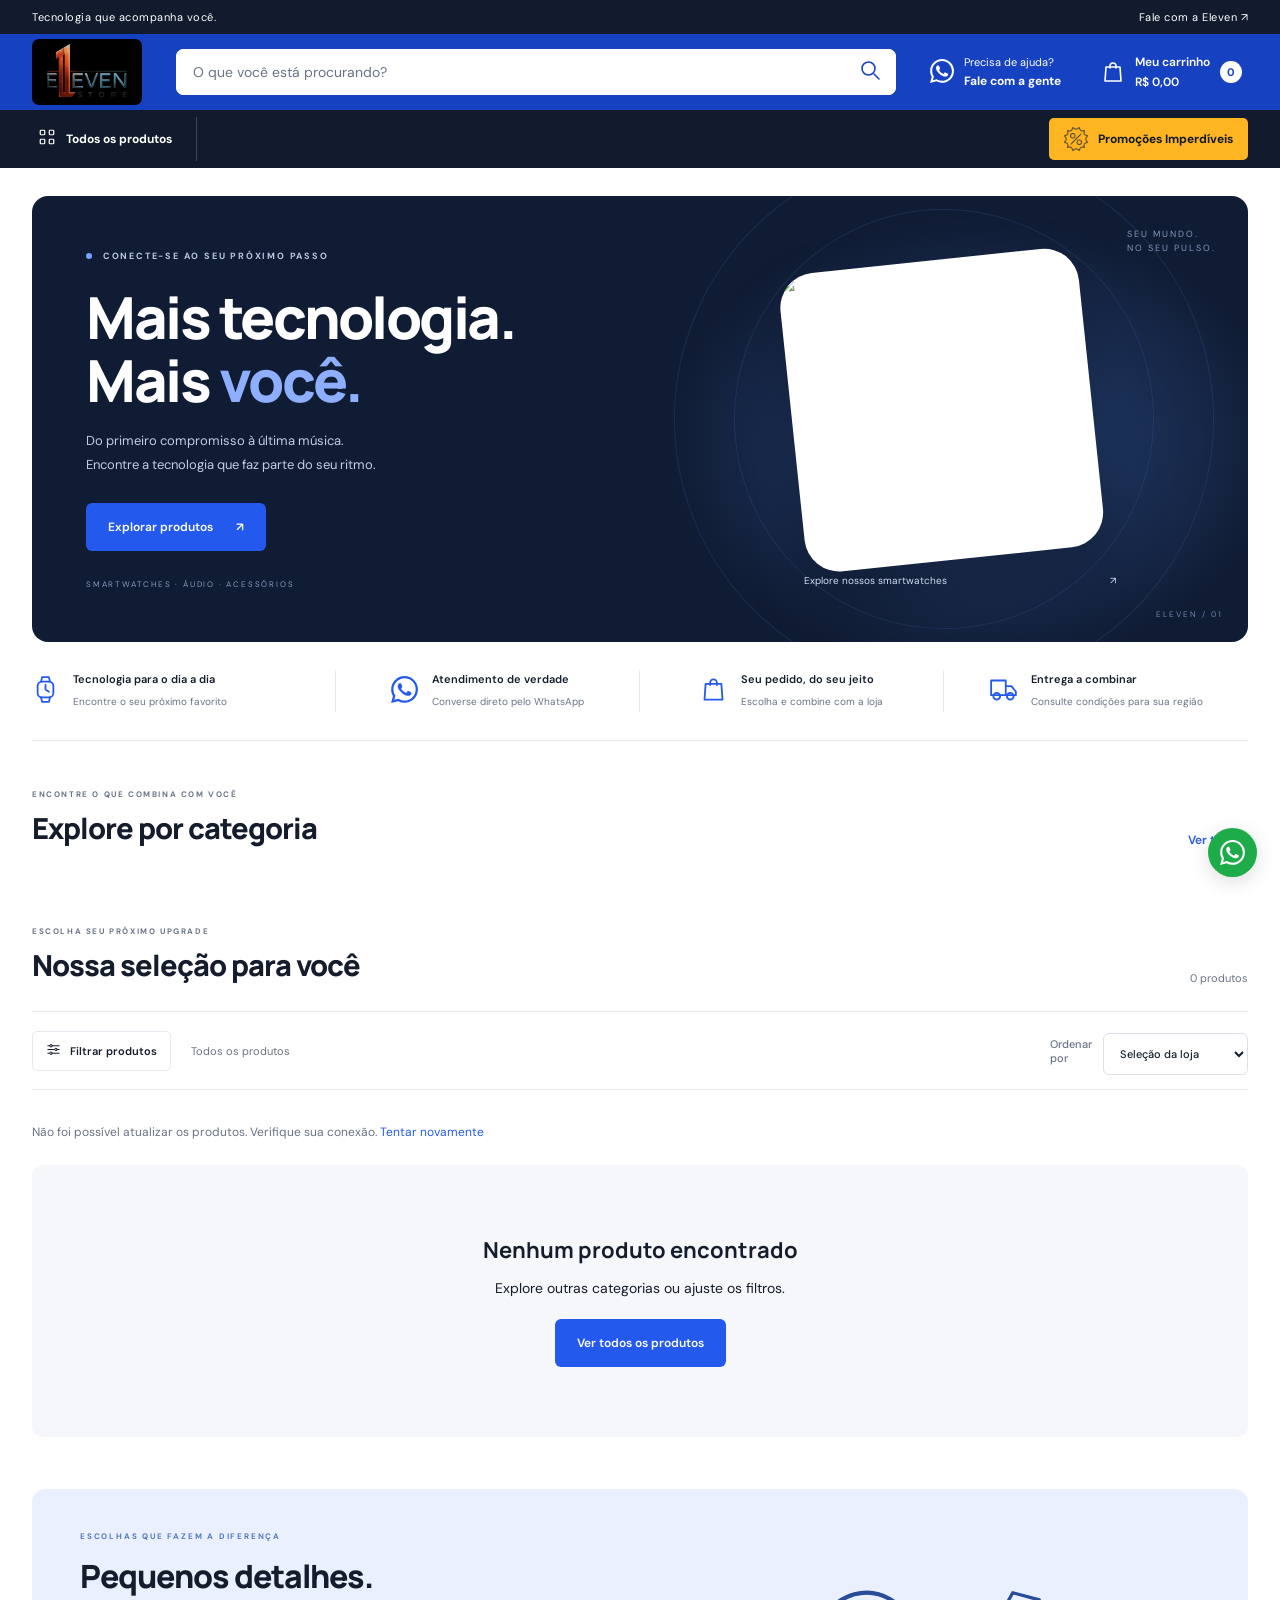
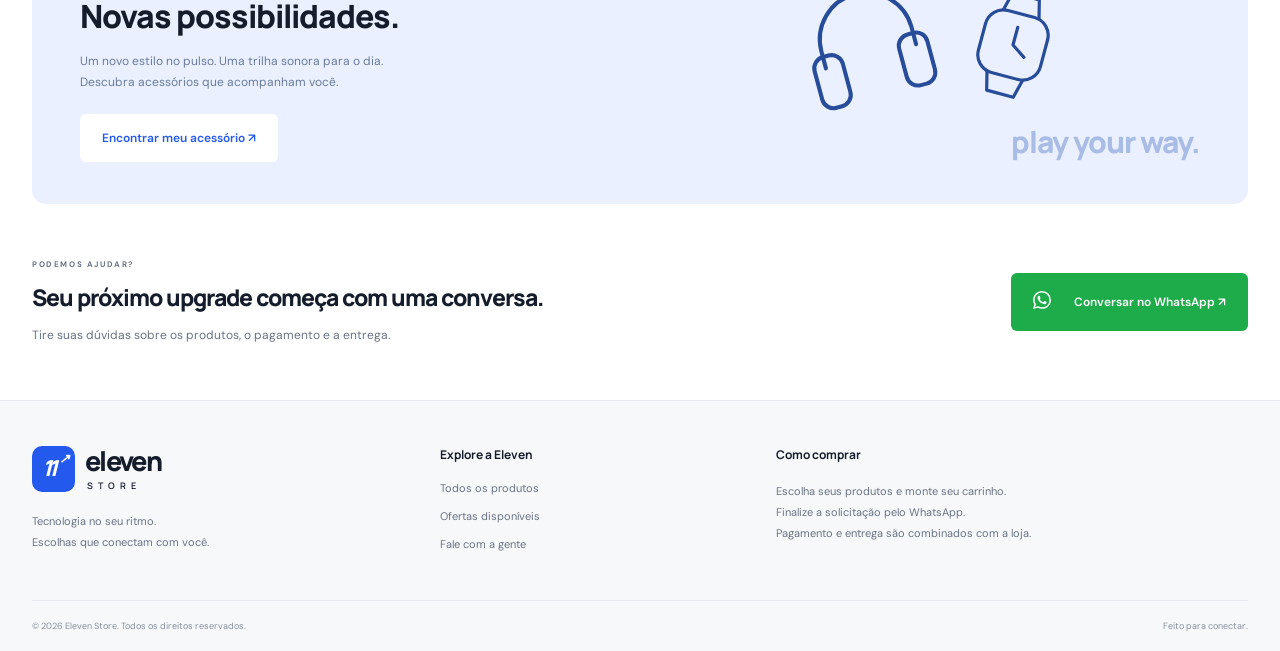
==== commit 0e0c7a88: "Melhora navegacao dos produtos, subtotal e rolagem das categorias" ====
--- a/index.html
+++ b/index.html
@@ -1,7 +1,7 @@
 <!doctype html>
 <html lang="pt-BR"><head><meta charset="utf-8"><meta name="viewport" content="width=device-width,initial-scale=1"><meta name="theme-color" content="#101828"><meta name="description" content="Explore smartwatches, fones de ouvido, pulseiras e acessórios na Eleven Store. Escolha seus produtos e combine seu pedido pelo WhatsApp."><title>Eleven Store | Tecnologia no seu ritmo</title><link rel="icon" href="assets/favicon.svg" type="image/svg+xml"><link rel="stylesheet" href="styles.css"><script defer src="config.js"></script><script defer src="app.js"></script><link rel="stylesheet" href="mobile.css"><script defer src="mobile.js"></script></head>
 <body><a class="skip" href="#catalogo">Pular para os produtos</a><div class="announcement"><span>Tecnologia que acompanha você.</span><a class="whatsapp-link" href="#contato">Fale com a Eleven ↗</a></div>
-<header><div class="header-main wrap"><div class="mobile-header-controls"><button id="mobile-menu-toggle" aria-label="Abrir menu de categorias" aria-controls="mobile-menu" aria-expanded="false"><svg viewBox="0 0 24 24" fill="none" stroke="currentColor" aria-hidden="true"><path d="M3 6h18M3 12h18M3 18h18"/></svg></button><button id="mobile-search-toggle" aria-label="Abrir pesquisa" aria-controls="search-form" aria-expanded="false" data-icon="search"></button></div><a class="brand" href="index.html" aria-label="Eleven Store, início"><img class="brand-logo" src="assets/logo.png" alt="Eleven Store" width="150" height="98"></a><form id="search-form" class="search" role="search"><label class="sr-only" for="search">Buscar produtos</label><input id="search" role="combobox" aria-autocomplete="list" aria-expanded="false" aria-controls="search-options" type="search" placeholder="O que você está procurando?" autocomplete="off"><button aria-label="Buscar" type="submit" data-icon="search"></button><div id="search-suggestions" class="search-suggestions" hidden><div id="search-options" role="listbox" aria-label="Produtos sugeridos"></div><p id="search-feedback" role="status"></p><button id="search-all" type="submit">Ver todos os resultados →</button></div></form><a class="support whatsapp-link" href="#contato"><span data-icon="message"></span><span>Precisa de ajuda?<strong>Fale com a gente</strong></span></a><button id="open-cart" class="cart-trigger"><span data-icon="bag"></span><span class="cart-label">Meu carrinho</span><b id="cart-count">0</b></button></div></header><div class="category-band"><nav class="nav wrap" aria-label="Categorias"><button class="all-categories" data-category=""><span data-icon="grid"></span> Todos os produtos</button><div id="nav-categories"></div><button data-offers class="offers-link"><img src="assets/promocoes-icone.png" width="24" height="24" alt="">Promoções Imperdíveis</button></nav></div>
+<header><div class="header-main wrap"><div class="mobile-header-controls"><button id="mobile-menu-toggle" aria-label="Abrir menu de categorias" aria-controls="mobile-menu" aria-expanded="false"><svg viewBox="0 0 24 24" fill="none" stroke="currentColor" aria-hidden="true"><path d="M3 6h18M3 12h18M3 18h18"/></svg></button><button id="mobile-search-toggle" aria-label="Abrir pesquisa" aria-controls="search-form" aria-expanded="false" data-icon="search"></button></div><a class="brand" href="index.html" aria-label="Eleven Store, início"><img class="brand-logo" src="assets/logo.png" alt="Eleven Store" width="150" height="98"></a><form id="search-form" class="search" role="search"><label class="sr-only" for="search">Buscar produtos</label><input id="search" role="combobox" aria-autocomplete="list" aria-expanded="false" aria-controls="search-options" type="search" placeholder="O que você está procurando?" autocomplete="off"><button aria-label="Buscar" type="submit" data-icon="search"></button><div id="search-suggestions" class="search-suggestions" hidden><div id="search-options" role="listbox" aria-label="Produtos sugeridos"></div><p id="search-feedback" role="status"></p><button id="search-all" type="submit">Ver todos os resultados →</button></div></form><a class="support whatsapp-link" href="#contato"><span data-icon="message"></span><span>Precisa de ajuda?<strong>Fale com a gente</strong></span></a><button id="open-cart" class="cart-trigger" aria-label="Meu carrinho, 0 itens, subtotal R$ 0,00"><span class="cart-symbol" data-icon="bag"></span><span class="cart-label">Meu carrinho</span><span id="header-cart-total" class="header-cart-total" aria-live="polite" aria-atomic="true">R$ 0,00</span><b id="cart-count">0</b></button></div></header><div class="category-band"><nav class="nav wrap" aria-label="Categorias"><button class="all-categories" data-category=""><span data-icon="grid"></span> Todos os produtos</button><div id="nav-categories"></div><button data-offers class="offers-link"><img src="assets/promocoes-icone.png" width="24" height="24" alt="">Promoções Imperdíveis</button></nav></div>
 <main><section class="hero wrap" aria-labelledby="hero-title"><div class="hero-copy"><span class="eyebrow"><i></i> CONECTE-SE AO SEU PRÓXIMO PASSO</span><h1 id="hero-title">Mais tecnologia.<br>Mais <em>você.</em></h1><p>Do primeiro compromisso à última música.<br>Encontre a tecnologia que faz parte do seu ritmo.</p><a href="#catalogo" class="button">Explorar produtos <span>↗</span></a><span class="hero-note">SMARTWATCHES · ÁUDIO · ACESSÓRIOS</span></div><div class="hero-art"><div class="orbit orbit-one"></div><div class="orbit orbit-two"></div><span class="art-caption">SEU MUNDO.<br>NO SEU PULSO.</span><a id="hero-product" href="#catalogo"><img id="hero-img" alt="Conheça os smartwatches da Eleven Store" fetchpriority="high"><span class="hero-product-label">Explore nossos smartwatches <span>↗</span></span></a><span class="hero-index">ELEVEN / 01</span></div></section>
 <div class="benefits-carousel wrap"><button class="mobile-carousel-arrow previous" data-carousel="benefits" data-direction="-1" aria-label="Benefício anterior">‹</button><section class="benefits" aria-label="Como comprar"><div><span data-icon="watch"></span><p><strong>Tecnologia para o dia a dia</strong><small>Encontre o seu próximo favorito</small></p></div><div><span data-icon="message"></span><p><strong>Atendimento de verdade</strong><small>Converse direto pelo WhatsApp</small></p></div><div><span data-icon="bag"></span><p><strong>Seu pedido, do seu jeito</strong><small>Escolha e combine com a loja</small></p></div><div><span data-icon="truck"></span><p><strong>Entrega a combinar</strong><small>Consulte condições para sua região</small></p></div></section><button class="mobile-carousel-arrow next" data-carousel="benefits" data-direction="1" aria-label="Próximo benefício">›</button></div>
 <section class="category-section wrap"><div class="section-heading"><div><span class="eyebrow dark">ENCONTRE O QUE COMBINA COM VOCÊ</span><h2>Explore por categoria</h2></div><a href="#catalogo">Ver tudo ↗</a></div><div class="category-carousel"><button class="mobile-carousel-arrow previous" data-carousel="categories" data-direction="-1" aria-label="Categorias anteriores">‹</button><div id="category-cards" class="category-cards"></div><button class="mobile-carousel-arrow next" data-carousel="categories" data-direction="1" aria-label="Próximas categorias">›</button></div></section>
--- a/styles.css
+++ b/styles.css
@@ -1,16 +1,16 @@
 @import url('https://fonts.googleapis.com/css2?family=DM+Sans:wght@400;500;600;700&family=Manrope:wght@400;500;600;700;800&display=swap');
-:root{--ink:#151d2c;--blue:#2459ee;--muted:#697384;--line:#e6e9ef;--soft:#f5f7fa;--radius:14px}*{box-sizing:border-box}html{scroll-behavior:smooth;scroll-padding-top:160px}body{margin:0;color:var(--ink);font:14px 'DM Sans',Arial,sans-serif;background:white}button,input,select,textarea{font:inherit}button,a,input,select,textarea{-webkit-tap-highlight-color:transparent}button,a{touch-action:manipulation}button{cursor:pointer}a{color:inherit;text-decoration:none}button{color:inherit}button:disabled{opacity:.45;cursor:not-allowed}button:focus-visible,a:focus-visible,input:focus-visible,select:focus-visible,textarea:focus-visible{outline:3px solid #7199ff;outline-offset:3px}button{border:0;background:none}svg{width:24px;height:24px;flex-shrink:0;stroke-width:1.6}img{max-width:100%}h1,h2,h3,p{margin:0}h1,h2,h3,.brand{font-family:Manrope,Arial,sans-serif}h2{font-size:29px;letter-spacing:-1px;font-weight:800}p{line-height:1.7}.wrap{width:min(1240px,calc(100% - 64px));margin-inline:auto}.announcement{background:#111b2d;color:#dfe7fa;display:flex;justify-content:space-between;padding:10px max(32px,calc((100% - 1240px)/2));font-size:11px;letter-spacing:.5px}.announcement a{color:white}header{background:#fff;position:sticky;top:0;z-index:20;border-bottom:1px solid var(--line)}.header-main{display:flex;align-items:center;gap:34px;height:98px}.brand{display:flex;align-items:center;gap:10px;font-size:32px;font-weight:800;letter-spacing:-1.7px;line-height:.9;flex-shrink:0}.brand-symbol{background:var(--blue);color:white;font-style:italic;padding:13px 10px;border-radius:10px;font-size:25px;letter-spacing:-4px;position:relative;width:48px}.brand-symbol>span{font-size:13px;position:absolute;right:5px;top:7px;letter-spacing:0}.brand-store{display:block;font-size:9px;letter-spacing:5px;font-weight:600;margin-top:9px;margin-left:2px}.search{display:flex;flex:1;background:var(--soft);border:1px solid #e9edf2;border-radius:7px;overflow:hidden;height:46px}.search input{width:100%;min-width:0;border:0;padding:0 16px;background:transparent;outline-offset:-3px}.search button{width:50px;color:var(--blue)}.support{display:flex;align-items:center;gap:10px;font-size:11px;color:var(--muted)}.support strong{display:block;color:var(--ink);font-size:12px;margin-top:4px}.cart-trigger{display:flex;align-items:center;gap:10px;font-size:12px;font-weight:600}.cart-trigger b{background:var(--blue);color:white;border-radius:50%;width:22px;height:22px;display:grid;place-items:center;font-size:11px}.nav{display:flex;align-items:center;gap:30px;height:51px;border-top:1px solid var(--line);font-size:12px}.nav button{white-space:nowrap;min-height:44px}.nav #nav-categories{display:flex;align-items:center;gap:35px;flex:1}.all-categories{display:flex;align-items:center;gap:10px;font-weight:700;padding-right:24px;border-right:1px solid var(--line)}.all-categories svg{width:18px}.offers-link{color:var(--blue);font-weight:700}.offers-link span{margin-left:15px}.hero{margin-top:28px;background:#101c34;border-radius:16px;min-height:446px;display:grid;grid-template-columns:1fr 1fr;overflow:hidden;color:white;position:relative}.hero-copy{padding:54px 0 48px 54px;position:relative;z-index:2}.eyebrow{font-size:9px;letter-spacing:1.8px;font-weight:700;color:#bbc8e3;display:block}.eyebrow i{display:inline-block;background:#78a3ff;width:6px;height:6px;border-radius:50%;margin-right:7px}.hero h1{font-size:58px;line-height:1.08;letter-spacing:-2.5px;margin:24px 0 18px;font-weight:800}.hero em{font-style:normal;color:#8eafff}.hero p{color:#c2cde0;font-size:13px;line-height:1.8}.button{background:var(--blue);border-radius:6px;color:white;padding:15px 22px;font-weight:600;display:inline-flex;gap:23px;align-items:center;justify-content:center;min-height:48px;font-size:12px;transition:background .2s,transform .2s}.button:hover{background:#1642c2;transform:translateY(-1px)}.hero .button{margin-top:27px}.hero-note{display:block;font-size:8px;letter-spacing:1.8px;color:#8699bb;margin-top:28px}.hero-art{position:relative;display:flex;align-items:center;justify-content:center;background:radial-gradient(ellipse at 55% 55%,#345ba2aa,transparent 65%);min-width:0}.orbit{border:1px solid #5077be32;border-radius:50%;position:absolute;width:420px;height:420px;transform:rotate(-25deg)}.orbit-two{width:540px;height:540px}.art-caption{position:absolute;top:31px;right:32px;font-size:9px;line-height:1.6;letter-spacing:2px;color:#8397bd}.hero-art>a{display:flex;flex-direction:column;align-items:center;z-index:1;width:76%;max-width:350px;margin:35px 0 10px;transform:rotate(-6deg)}.hero-art img{width:300px;height:300px;object-fit:contain;border-radius:35px;box-shadow:0 30px 60px #0004;background:white}.hero-product-label{font-size:10px;display:flex;justify-content:space-between;width:95%;padding:15px 10px;color:#d0dcf4;transform:rotate(6deg)}.hero-index{position:absolute;bottom:23px;right:25px;font-size:8px;letter-spacing:2px;color:#6e85af}.benefits{display:grid;grid-template-columns:repeat(4,1fr);padding:28px 0;border-bottom:1px solid var(--line)}.benefits>div{display:flex;align-items:center;justify-content:center;gap:14px;border-right:1px solid var(--line)}.benefits>div:first-child{justify-content:start}.benefits>div:last-child{border:0}.benefits svg{color:var(--blue);width:27px;height:27px}.benefits strong{font-size:11px;display:block;font-weight:600}.benefits small{font-size:10px;color:var(--muted)}.category-section{padding-top:48px}.section-heading{display:flex;justify-content:space-between;align-items:end;gap:20px;margin-bottom:26px}.section-heading .eyebrow{margin-bottom:9px}.dark{color:#6b7586;font-size:8px;letter-spacing:1.6px}.section-heading>a{font-size:12px;color:var(--blue);font-weight:600}.category-cards{display:grid;grid-template-columns:repeat(5,1fr);gap:16px}.category-card{background:var(--soft);border:1px solid #eef0f4;border-radius:10px;display:flex;align-items:center;text-align:left;padding:18px 12px;gap:12px;min-height:100px;transition:border-color .2s}.category-card:hover{border-color:var(--blue)}.category-card img{width:58px;height:65px;object-fit:contain;mix-blend-mode:multiply}.category-card strong{font-size:12px;display:block}.category-card small{color:var(--muted);font-size:10px;display:block;margin-top:6px}.category-card b{margin-left:auto;color:var(--muted);font-weight:400}.catalog-section{padding-top:52px;padding-bottom:52px;scroll-margin-top:20px}#result-count{font-size:11px;color:var(--muted)}.catalog-toolbar{display:flex;align-items:center;gap:20px;border-top:1px solid var(--line);border-bottom:1px solid var(--line);padding:14px 0;margin-bottom:24px}.filter-toggle{border:1px solid var(--line);border-radius:5px;padding:10px 13px;display:flex;align-items:center;gap:9px;font-size:11px;font-weight:600}.filter-toggle svg{width:15px;height:15px}#active-filter{color:var(--muted);font-size:11px}.sort-label{margin-left:auto;display:flex;align-items:center;gap:10px;font-size:11px;color:var(--muted)}select{background:white;color:var(--ink);border:1px solid var(--line);border-radius:5px;padding:10px;max-width:100%}.sort-label select{font-size:11px}.filters{background:var(--soft);padding:20px;border-radius:10px;display:grid;grid-template-columns:repeat(6,1fr);gap:12px;margin-bottom:24px}.filters label{font-size:11px}.filters button{color:var(--blue);font-weight:600;font-size:12px}.filters input,.filters select{width:100%}label{display:block;font-size:12px;font-weight:500}label input,label select,label textarea{display:block;margin-top:7px;width:100%;border:1px solid #dce1e9;border-radius:6px;padding:12px;background:white;color:var(--ink)}.product-grid{display:grid;grid-template-columns:repeat(4,minmax(0,1fr));gap:22px}.product-card{border:1px solid var(--line);border-radius:10px;padding:15px;display:flex;flex-direction:column;position:relative;transition:box-shadow .2s,border-color .2s;min-width:0}.product-card:hover{border-color:#b7c9f8;box-shadow:0 8px 24px #182a490a}.product-image{width:100%;height:215px;display:block;overflow:hidden}.product-image img{width:100%;height:100%;object-fit:contain;transition:transform .3s}.product-card:hover .product-image img{transform:scale(1.04)}.product-category{font-size:9px;color:var(--muted);letter-spacing:1px;text-transform:uppercase;margin:18px 0 8px}.product-card h3{font-family:'DM Sans',Arial,sans-serif;font-size:13px;line-height:1.65;font-weight:500;display:-webkit-box;-webkit-line-clamp:2;-webkit-box-orient:vertical;overflow:hidden;min-height:43px;margin-bottom:16px}.price-block{margin-top:auto}.old-price{display:block;color:#939aa6;font-size:11px;height:16px}.price{font:800 23px Manrope,Arial,sans-serif;letter-spacing:-.6px;display:block;margin-top:2px}.price-caption{color:var(--muted);font-size:10px;margin-top:5px;display:block}.card-actions{display:flex;gap:8px;align-items:center;margin-top:19px}.card-actions .add-cart{flex:1;min-height:39px;background:#edf2ff;color:var(--blue);border-radius:5px;font-size:11px;font-weight:700;display:flex;align-items:center;justify-content:center;gap:8px}.card-actions .add-cart:hover{background:var(--blue);color:white}.card-actions svg{width:15px;height:15px}.detail-link{border:1px solid var(--line);height:39px;width:39px;display:grid;place-items:center;border-radius:5px}.badge{position:absolute;top:14px;left:14px;background:var(--blue);color:white;padding:6px 9px;border-radius:4px;font-size:9px;z-index:1}.load-more{display:block;border:1px solid #d5dce8;border-radius:6px;padding:14px 32px;margin:30px auto 0;font-size:12px;font-weight:600}.load-more span{margin-left:20px}#catalog-status{color:var(--muted);padding:0 0 15px;font-size:12px}#catalog-status:empty{display:none}.empty{grid-column:1/-1;padding:70px 20px;text-align:center;background:var(--soft);border-radius:10px}.empty h3{font-size:22px;margin-bottom:12px}.empty button{margin-top:18px}.editorial{background:#eaf0ff;border-radius:14px;padding:42px 48px;display:grid;grid-template-columns:1.1fr 1fr;overflow:hidden}.editorial .eyebrow{color:#5478c1;font-size:8px}.editorial h2{font-size:32px;line-height:1.25;margin:15px 0}.editorial p{font-size:12px;color:#697b9c}.button.light{background:white;color:var(--blue);margin-top:22px}.editorial-art{position:relative;display:flex;align-items:center;justify-content:center;gap:20px}.editorial-art svg{width:140px;height:140px;color:#264c9a;stroke-width:.7;transform:rotate(-15deg)}.editorial-art>span:nth-child(2) svg{transform:rotate(15deg);width:110px}.editorial-word{position:absolute;bottom:0;right:0;font:800 30px Manrope,sans-serif;letter-spacing:-1px;color:#a8bce6}.help{display:flex;align-items:center;justify-content:space-between;gap:35px;padding-block:55px}.help h2{font-size:23px;margin:12px 0}.help p{font-size:12px;color:var(--muted)}.help .button{flex-shrink:0}.help svg{width:18px}footer{background:#f7f8fa;border-top:1px solid var(--line);padding-top:45px}.footer-main{display:grid;grid-template-columns:1fr .8fr 1.3fr;gap:45px;padding-bottom:35px}.footer-main .brand{font-size:27px}.footer-main .brand-symbol{font-size:22px;width:43px}.footer-main p{font-size:11px;line-height:1.9;color:var(--muted);margin-top:19px}.footer-main h3{font-size:12px;margin-bottom:18px}.footer-main>div>a:not(.brand),.footer-main>div>button{display:block;color:var(--muted);font-size:11px;margin-bottom:14px;padding:0}.footer-main>div:last-child p{margin:0}.footer-bottom{display:flex;justify-content:space-between;border-top:1px solid var(--line);padding-block:19px;color:#87909e;font-size:9px}.floating-whatsapp{position:fixed;right:23px;bottom:23px;width:49px;height:49px;display:grid;place-items:center;border-radius:50%;background:#1b9e61;color:white;box-shadow:0 5px 20px #0002;z-index:25}.floating-whatsapp svg{width:25px;height:25px}.sr-only{position:absolute;width:1px;height:1px;padding:0;margin:-1px;overflow:hidden;clip:rect(0,0,0,0);white-space:nowrap;border:0}.skip{position:fixed;top:-100px;left:10px;z-index:100;background:white;padding:12px}.skip:focus{top:10px}#toast{position:fixed;bottom:26px;left:50%;transform:translateX(-50%);background:#15243c;color:white;padding:14px 22px;border-radius:8px;z-index:100;box-shadow:0 5px 20px #0002;max-width:80%;text-align:center;opacity:0;pointer-events:none;transition:opacity .2s}#toast.visible{opacity:1}dialog{border:0;border-radius:16px;padding:32px;color:var(--ink);width:min(940px,calc(100% - 32px));max-height:90dvh;overflow:auto}dialog::backdrop{background:#07132699;backdrop-filter:blur(3px)}body:has(dialog[open]){overflow:hidden}.dialog-close{position:absolute;right:12px;top:10px;font-size:27px;width:40px;height:40px;background:white;z-index:3;border-radius:50%}.detail-layout{display:grid;grid-template-columns:1fr 1fr;gap:32px;padding-top:15px}.detail-main-image{width:100%;height:360px;object-fit:contain}.thumbs{display:flex;gap:8px;flex-wrap:wrap;margin-top:15px}.thumbs button{border:1px solid var(--line);border-radius:6px;padding:5px;width:65px;height:65px}.thumbs button.selected{border-color:var(--blue)}.thumbs img{width:100%;height:100%;object-fit:contain}.detail-copy h2{font-size:24px;line-height:1.4;margin:15px 0 22px}.detail-copy .price{font-size:32px}.detail-copy label{margin-top:24px}.detail-copy .button{margin-top:18px;width:100%}.detail-description{white-space:pre-line;line-height:1.85;color:var(--muted);font-size:13px;border-top:1px solid var(--line);margin-top:28px;padding-top:25px;overflow-wrap:anywhere}.detail-description h3{color:var(--ink);margin-bottom:10px}.cart-dialog{width:min(570px,calc(100% - 24px));padding:28px}.dialog-heading{display:flex;justify-content:space-between;gap:20px;margin-bottom:20px}.dialog-heading h2{font-size:25px;margin-top:8px}.dialog-heading button{font-size:28px;width:40px;height:40px}.cart-row{display:grid;grid-template-columns:64px 1fr;gap:15px;border-bottom:1px solid var(--line);padding:18px 0}.cart-row img{width:64px;height:75px;object-fit:contain}.cart-row h3{font-size:12px;line-height:1.6}.cart-row .cart-price{display:block;font-weight:700;margin-top:5px}.quantity{display:flex;align-items:center;gap:12px;margin-top:10px}.quantity button{border:1px solid var(--line);border-radius:4px;min-width:32px;min-height:32px}.quantity .remove{border:0;color:#8f4252;font-size:11px;margin-left:auto}.cart-summary{display:flex;justify-content:space-between;align-items:center;padding:25px 0 8px;gap:15px}.cart-summary strong{font-size:24px;white-space:nowrap}.muted{font-size:11px;color:var(--muted);line-height:1.7}.full{width:100%;margin-top:20px}.cart-dialog form>label{margin-top:17px}.cart-dialog form h3{margin-top:15px}.text-button{color:var(--blue);padding:10px 0}.form-grid{display:grid;grid-template-columns:1fr 1fr;gap:12px}fieldset{border:1px solid var(--line);border-radius:8px;padding:15px;margin:22px 0 0;min-width:0}fieldset label{margin-block:12px}.cep-line{display:flex;align-items:center;gap:12px}.cep-line label{flex:1}.cep-line button{padding:12px;background:var(--soft);border-radius:5px;font-size:11px}.cart-note{font-size:11px;color:var(--muted);white-space:pre-wrap;overflow-wrap:anywhere}.skeleton{height:360px;border-radius:10px;background:linear-gradient(100deg,#f2f4f7 30%,#fafbfd 50%,#f2f4f7 70%);background-size:200%;animation:pulse 1.4s infinite}@keyframes pulse{to{background-position:-200% 0}}[hidden]{display:none!important}
+:root{--ink:#151d2c;--blue:#2459ee;--muted:#697384;--line:#e6e9ef;--soft:#f5f7fa;--radius:14px}*{box-sizing:border-box}html{scroll-behavior:smooth;scroll-padding-top:160px}body{margin:0;color:var(--ink);font:14px 'DM Sans',Arial,sans-serif;background:white}button,input,select,textarea{font:inherit}button,a,input,select,textarea{-webkit-tap-highlight-color:transparent}button,a{touch-action:manipulation}button{cursor:pointer}a{color:inherit;text-decoration:none}button{color:inherit}button:disabled{opacity:.45;cursor:not-allowed}button:focus-visible,a:focus-visible,input:focus-visible,select:focus-visible,textarea:focus-visible{outline:3px solid #7199ff;outline-offset:3px}button{border:0;background:none}svg{width:24px;height:24px;flex-shrink:0;stroke-width:1.6}img{max-width:100%}h1,h2,h3,p{margin:0}h1,h2,h3,.brand{font-family:Manrope,Arial,sans-serif}h2{font-size:29px;letter-spacing:-1px;font-weight:800}p{line-height:1.7}.wrap{width:min(1240px,calc(100% - 64px));margin-inline:auto}.announcement{background:#111b2d;color:#dfe7fa;display:flex;justify-content:space-between;padding:10px max(32px,calc((100% - 1240px)/2));font-size:11px;letter-spacing:.5px}.announcement a{color:white}header{background:#fff;position:sticky;top:0;z-index:20;border-bottom:1px solid var(--line)}.header-main{display:flex;align-items:center;gap:34px;height:76px}.brand{display:flex;align-items:center;gap:10px;font-size:32px;font-weight:800;letter-spacing:-1.7px;line-height:.9;flex-shrink:0}.brand-symbol{background:var(--blue);color:white;font-style:italic;padding:13px 10px;border-radius:10px;font-size:25px;letter-spacing:-4px;position:relative;width:48px}.brand-symbol>span{font-size:13px;position:absolute;right:5px;top:7px;letter-spacing:0}.brand-store{display:block;font-size:9px;letter-spacing:5px;font-weight:600;margin-top:9px;margin-left:2px}.search{display:flex;flex:1;background:var(--soft);border:1px solid #e9edf2;border-radius:7px;overflow:hidden;height:46px}.search input{width:100%;min-width:0;border:0;padding:0 16px;background:transparent;outline-offset:-3px}.search button{width:50px;color:var(--blue)}.support{display:flex;align-items:center;gap:10px;font-size:11px;color:var(--muted)}.support strong{display:block;color:var(--ink);font-size:12px;margin-top:4px}.cart-trigger{display:grid;grid-template-columns:24px auto 22px;grid-template-rows:auto auto;align-items:center;column-gap:10px;row-gap:4px;font-size:12px;font-weight:600;text-align:left}.cart-trigger .cart-symbol{grid-column:1;grid-row:1/3;display:flex}.cart-trigger .cart-label{grid-column:2;grid-row:1}.header-cart-total{grid-column:2;grid-row:2;font-size:12px;white-space:nowrap;font-variant-numeric:tabular-nums}.cart-trigger #cart-count{grid-column:3;grid-row:1/3}.cart-trigger b{background:var(--blue);color:white;border-radius:50%;width:22px;height:22px;display:grid;place-items:center;font-size:11px}.nav{display:flex;align-items:center;gap:30px;height:51px;border-top:1px solid var(--line);font-size:12px}.nav button{white-space:nowrap;min-height:44px}.nav #nav-categories{display:flex;align-items:center;gap:35px;flex:1}.all-categories{display:flex;align-items:center;gap:10px;font-weight:700;padding-right:24px;border-right:1px solid var(--line)}.all-categories svg{width:18px}.offers-link{color:var(--blue);font-weight:700}.offers-link span{margin-left:15px}.hero{margin-top:28px;background:#101c34;border-radius:16px;min-height:446px;display:grid;grid-template-columns:1fr 1fr;overflow:hidden;color:white;position:relative}.hero-copy{padding:54px 0 48px 54px;position:relative;z-index:2}.eyebrow{font-size:9px;letter-spacing:1.8px;font-weight:700;color:#bbc8e3;display:block}.eyebrow i{display:inline-block;background:#78a3ff;width:6px;height:6px;border-radius:50%;margin-right:7px}.hero h1{font-size:58px;line-height:1.08;letter-spacing:-2.5px;margin:24px 0 18px;font-weight:800}.hero em{font-style:normal;color:#8eafff}.hero p{color:#c2cde0;font-size:13px;line-height:1.8}.button{background:var(--blue);border-radius:6px;color:white;padding:15px 22px;font-weight:600;display:inline-flex;gap:23px;align-items:center;justify-content:center;min-height:48px;font-size:12px;transition:background .2s,transform .2s}.button:hover{background:#1642c2;transform:translateY(-1px)}.hero .button{margin-top:27px}.hero-note{display:block;font-size:8px;letter-spacing:1.8px;color:#8699bb;margin-top:28px}.hero-art{position:relative;display:flex;align-items:center;justify-content:center;background:radial-gradient(ellipse at 55% 55%,#345ba2aa,transparent 65%);min-width:0}.orbit{border:1px solid #5077be32;border-radius:50%;position:absolute;width:420px;height:420px;transform:rotate(-25deg)}.orbit-two{width:540px;height:540px}.art-caption{position:absolute;top:31px;right:32px;font-size:9px;line-height:1.6;letter-spacing:2px;color:#8397bd}.hero-art>a{display:flex;flex-direction:column;align-items:center;z-index:1;width:76%;max-width:350px;margin:35px 0 10px;transform:rotate(-6deg)}.hero-art img{width:300px;height:300px;object-fit:contain;border-radius:35px;box-shadow:0 30px 60px #0004;background:white}.hero-product-label{font-size:10px;display:flex;justify-content:space-between;width:95%;padding:15px 10px;color:#d0dcf4;transform:rotate(6deg)}.hero-index{position:absolute;bottom:23px;right:25px;font-size:8px;letter-spacing:2px;color:#6e85af}.benefits{display:grid;grid-template-columns:repeat(4,1fr);padding:28px 0;border-bottom:1px solid var(--line)}.benefits>div{display:flex;align-items:center;justify-content:center;gap:14px;border-right:1px solid var(--line)}.benefits>div:first-child{justify-content:start}.benefits>div:last-child{border:0}.benefits svg{color:var(--blue);width:27px;height:27px}.benefits strong{font-size:11px;display:block;font-weight:600}.benefits small{font-size:10px;color:var(--muted)}.category-section{padding-top:48px}.section-heading{display:flex;justify-content:space-between;align-items:end;gap:20px;margin-bottom:26px}.section-heading .eyebrow{margin-bottom:9px}.dark{color:#6b7586;font-size:8px;letter-spacing:1.6px}.section-heading>a{font-size:12px;color:var(--blue);font-weight:600}.category-cards{display:grid;grid-template-columns:repeat(5,1fr);gap:16px}.category-card{background:var(--soft);border:1px solid #eef0f4;border-radius:10px;display:flex;align-items:center;text-align:left;padding:18px 12px;gap:12px;min-height:100px;transition:border-color .2s}.category-card:hover{border-color:var(--blue)}.category-card img{width:58px;height:65px;object-fit:contain;mix-blend-mode:multiply}.category-card strong{font-size:12px;display:block}.category-card small{color:var(--muted);font-size:10px;display:block;margin-top:6px}.category-card b{margin-left:auto;color:var(--muted);font-weight:400}.catalog-section{padding-top:52px;padding-bottom:52px;scroll-margin-top:20px}#result-count{font-size:11px;color:var(--muted)}.catalog-toolbar{display:flex;align-items:center;gap:20px;border-top:1px solid var(--line);border-bottom:1px solid var(--line);padding:14px 0;margin-bottom:24px}.filter-toggle{border:1px solid var(--line);border-radius:5px;padding:10px 13px;display:flex;align-items:center;gap:9px;font-size:11px;font-weight:600}.filter-toggle svg{width:15px;height:15px}#active-filter{color:var(--muted);font-size:11px}.sort-label{margin-left:auto;display:flex;align-items:center;gap:10px;font-size:11px;color:var(--muted)}select{background:white;color:var(--ink);border:1px solid var(--line);border-radius:5px;padding:10px;max-width:100%}.sort-label select{font-size:11px}.filters{background:var(--soft);padding:20px;border-radius:10px;display:grid;grid-template-columns:repeat(6,1fr);gap:12px;margin-bottom:24px}.filters label{font-size:11px}.filters button{color:var(--blue);font-weight:600;font-size:12px}.filters input,.filters select{width:100%}label{display:block;font-size:12px;font-weight:500}label input,label select,label textarea{display:block;margin-top:7px;width:100%;border:1px solid #dce1e9;border-radius:6px;padding:12px;background:white;color:var(--ink)}.product-grid{display:grid;grid-template-columns:repeat(4,minmax(0,1fr));gap:22px}.product-card{border:1px solid var(--line);border-radius:10px;padding:15px;display:flex;flex-direction:column;position:relative;transition:box-shadow .2s,border-color .2s;min-width:0}.product-card:hover{border-color:#b7c9f8;box-shadow:0 8px 24px #182a490a}.product-image{width:100%;height:215px;display:block;overflow:hidden}.product-image img{width:100%;height:100%;object-fit:contain;transition:transform .3s}.product-card:hover .product-image img{transform:scale(1.04)}.product-category{font-size:9px;color:var(--muted);letter-spacing:1px;text-transform:uppercase;margin:18px 0 8px}.product-card h3{font-family:'DM Sans',Arial,sans-serif;font-size:13px;line-height:1.65;font-weight:500;display:-webkit-box;-webkit-line-clamp:2;-webkit-box-orient:vertical;overflow:hidden;min-height:43px;margin-bottom:16px}.price-block{margin-top:auto}.old-price{display:block;color:#939aa6;font-size:11px;height:16px}.price{font:800 23px Manrope,Arial,sans-serif;letter-spacing:-.6px;display:block;margin-top:2px}.price-caption{color:var(--muted);font-size:10px;margin-top:5px;display:block}.card-actions{display:flex;gap:8px;align-items:center;margin-top:19px}.card-actions .view-product{flex:1;min-height:39px;background:#edf2ff;color:var(--blue);border-radius:5px;font-size:11px;font-weight:700;display:flex;align-items:center;justify-content:center;gap:8px}.card-actions .view-product:hover{background:var(--blue);color:white}.card-actions svg{width:15px;height:15px}.detail-link{border:1px solid var(--line);height:39px;width:39px;display:grid;place-items:center;border-radius:5px}.badge{position:absolute;top:14px;left:14px;background:var(--blue);color:white;padding:6px 9px;border-radius:4px;font-size:9px;z-index:1}.load-more{display:block;border:1px solid #d5dce8;border-radius:6px;padding:14px 32px;margin:30px auto 0;font-size:12px;font-weight:600}.load-more span{margin-left:20px}#catalog-status{color:var(--muted);padding:0 0 15px;font-size:12px}#catalog-status:empty{display:none}.empty{grid-column:1/-1;padding:70px 20px;text-align:center;background:var(--soft);border-radius:10px}.empty h3{font-size:22px;margin-bottom:12px}.empty button{margin-top:18px}.editorial{background:#eaf0ff;border-radius:14px;padding:42px 48px;display:grid;grid-template-columns:1.1fr 1fr;overflow:hidden}.editorial .eyebrow{color:#5478c1;font-size:8px}.editorial h2{font-size:32px;line-height:1.25;margin:15px 0}.editorial p{font-size:12px;color:#697b9c}.button.light{background:white;color:var(--blue);margin-top:22px}.editorial-art{position:relative;display:flex;align-items:center;justify-content:center;gap:20px}.editorial-art svg{width:140px;height:140px;color:#264c9a;stroke-width:.7;transform:rotate(-15deg)}.editorial-art>span:nth-child(2) svg{transform:rotate(15deg);width:110px}.editorial-word{position:absolute;bottom:0;right:0;font:800 30px Manrope,sans-serif;letter-spacing:-1px;color:#a8bce6}.help{display:flex;align-items:center;justify-content:space-between;gap:35px;padding-block:55px}.help h2{font-size:23px;margin:12px 0}.help p{font-size:12px;color:var(--muted)}.help .button{flex-shrink:0}.help svg{width:18px}footer{background:#f7f8fa;border-top:1px solid var(--line);padding-top:45px}.footer-main{display:grid;grid-template-columns:1fr .8fr 1.3fr;gap:45px;padding-bottom:35px}.footer-main .brand{font-size:27px}.footer-main .brand-symbol{font-size:22px;width:43px}.footer-main p{font-size:11px;line-height:1.9;color:var(--muted);margin-top:19px}.footer-main h3{font-size:12px;margin-bottom:18px}.footer-main>div>a:not(.brand),.footer-main>div>button{display:block;color:var(--muted);font-size:11px;margin-bottom:14px;padding:0}.footer-main>div:last-child p{margin:0}.footer-bottom{display:flex;justify-content:space-between;border-top:1px solid var(--line);padding-block:19px;color:#87909e;font-size:9px}.floating-whatsapp{position:fixed;right:23px;bottom:23px;width:49px;height:49px;display:grid;place-items:center;border-radius:50%;background:#1b9e61;color:white;box-shadow:0 5px 20px #0002;z-index:25}.floating-whatsapp svg{width:25px;height:25px}.sr-only{position:absolute;width:1px;height:1px;padding:0;margin:-1px;overflow:hidden;clip:rect(0,0,0,0);white-space:nowrap;border:0}.skip{position:fixed;top:-100px;left:10px;z-index:100;background:white;padding:12px}.skip:focus{top:10px}#toast{position:fixed;bottom:26px;left:50%;transform:translateX(-50%);background:#15243c;color:white;padding:14px 22px;border-radius:8px;z-index:100;box-shadow:0 5px 20px #0002;max-width:80%;text-align:center;opacity:0;pointer-events:none;transition:opacity .2s}#toast.visible{opacity:1}dialog{border:0;border-radius:16px;padding:32px;color:var(--ink);width:min(940px,calc(100% - 32px));max-height:90dvh;overflow:auto}dialog::backdrop{background:#07132699;backdrop-filter:blur(3px)}body:has(dialog[open]){overflow:hidden}.dialog-close{position:absolute;right:12px;top:10px;font-size:27px;width:40px;height:40px;background:white;z-index:3;border-radius:50%}.detail-layout{display:grid;grid-template-columns:1fr 1fr;gap:32px;padding-top:15px}.detail-main-image{width:100%;height:360px;object-fit:contain}.thumbs{display:flex;gap:8px;flex-wrap:wrap;margin-top:15px}.thumbs button{border:1px solid var(--line);border-radius:6px;padding:5px;width:65px;height:65px}.thumbs button.selected{border-color:var(--blue)}.thumbs img{width:100%;height:100%;object-fit:contain}.detail-copy h2{font-size:24px;line-height:1.4;margin:15px 0 22px}.detail-copy .price{font-size:32px}.detail-copy label{margin-top:24px}.detail-copy .button{margin-top:18px;width:100%}.detail-description{white-space:pre-line;line-height:1.85;color:var(--muted);font-size:13px;border-top:1px solid var(--line);margin-top:28px;padding-top:25px;overflow-wrap:anywhere}.detail-description h3{color:var(--ink);margin-bottom:10px}.cart-dialog{width:min(570px,calc(100% - 24px));padding:28px}.dialog-heading{display:flex;justify-content:space-between;gap:20px;margin-bottom:20px}.dialog-heading h2{font-size:25px;margin-top:8px}.dialog-heading button{font-size:28px;width:40px;height:40px}.cart-row{display:grid;grid-template-columns:64px 1fr;gap:15px;border-bottom:1px solid var(--line);padding:18px 0}.cart-row img{width:64px;height:75px;object-fit:contain}.cart-row h3{font-size:12px;line-height:1.6}.cart-row .cart-price{display:block;font-weight:700;margin-top:5px}.quantity{display:flex;align-items:center;gap:12px;margin-top:10px}.quantity button{border:1px solid var(--line);border-radius:4px;min-width:32px;min-height:32px}.quantity .remove{border:0;color:#8f4252;font-size:11px;margin-left:auto}.cart-summary{display:flex;justify-content:space-between;align-items:center;padding:25px 0 8px;gap:15px}.cart-summary strong{font-size:24px;white-space:nowrap}.muted{font-size:11px;color:var(--muted);line-height:1.7}.full{width:100%;margin-top:20px}.cart-dialog form>label{margin-top:17px}.cart-dialog form h3{margin-top:15px}.text-button{color:var(--blue);padding:10px 0}.form-grid{display:grid;grid-template-columns:1fr 1fr;gap:12px}fieldset{border:1px solid var(--line);border-radius:8px;padding:15px;margin:22px 0 0;min-width:0}fieldset label{margin-block:12px}.cep-line{display:flex;align-items:center;gap:12px}.cep-line label{flex:1}.cep-line button{padding:12px;background:var(--soft);border-radius:5px;font-size:11px}.cart-note{font-size:11px;color:var(--muted);white-space:pre-wrap;overflow-wrap:anywhere}.skeleton{height:360px;border-radius:10px;background:linear-gradient(100deg,#f2f4f7 30%,#fafbfd 50%,#f2f4f7 70%);background-size:200%;animation:pulse 1.4s infinite}@keyframes pulse{to{background-position:-200% 0}}[hidden]{display:none!important}
 @media(min-width:1450px){.hero{min-height:480px}.hero-copy{padding-top:65px}.hero-art img{width:330px;height:330px}}
 @media(max-width:1100px){.header-main{gap:20px}.support{display:none}.nav #nav-categories{gap:20px}.nav{gap:20px}.category-card{flex-direction:column;text-align:center;padding:15px 8px}.category-card b{display:none}.benefits{gap:10px}.benefits>div{gap:8px}.benefits small{font-size:9px}.hero h1{font-size:49px}.hero-copy{padding-left:35px}.product-grid{gap:15px}.product-image{height:180px}.hero-art img{width:260px;height:260px}.help h2{font-size:21px}}
-@media(max-width:768px){html{scroll-padding-top:180px}.wrap{width:calc(100% - 32px)}.announcement{padding:9px 16px;font-size:9px}.header-main{height:auto;min-height:123px;padding-top:18px;padding-bottom:14px;display:grid;grid-template-columns:1fr auto;gap:16px}.brand{font-size:28px}.brand-symbol{font-size:22px;width:42px;padding:12px 9px}.brand-store{font-size:8px;letter-spacing:4px;margin-top:7px}.search{grid-column:1/-1;grid-row:2;height:42px}.search input{font-size:12px}.cart-trigger{padding:5px 0}.cart-label{display:none}.nav{width:100%;padding:0 16px;height:46px;overflow-x:auto;gap:20px;border-top:1px solid var(--line);scrollbar-width:none}.nav #nav-categories{gap:23px}.nav button{font-size:11px}.all-categories{padding-right:18px}.nav svg{width:15px}.offers-link{padding-right:16px}.hero{margin-top:16px;min-height:0;grid-template-columns:1fr 1fr;border-radius:12px}.hero-copy{padding:32px 0 30px 25px}.eyebrow{font-size:7px;letter-spacing:1px}.hero h1{font-size:38px;letter-spacing:-1.5px;margin-top:18px}.hero p{font-size:11px}.hero p br{display:none}.hero .button{padding:12px 15px;gap:10px;font-size:10px;margin-top:20px;min-height:42px}.hero-note{font-size:6px;letter-spacing:.7px;margin-top:20px}.hero-art img{width:210px;height:210px;border-radius:24px}.hero-art>a{width:90%}.hero-product-label{font-size:8px;padding:12px 0}.art-caption{font-size:6px;right:16px;top:18px}.orbit{width:260px;height:260px}.orbit-two{width:340px;height:340px}.hero-index{font-size:6px;right:14px;bottom:15px}.benefits{grid-template-columns:1fr 1fr;padding:22px 0;gap:20px 10px}.benefits>div{justify-content:start;border:0;gap:10px}.benefits svg{width:22px;height:22px}.benefits strong{font-size:10px}.benefits small{font-size:9px}.category-section{padding-top:30px}h2{font-size:23px}.section-heading{margin-bottom:20px;gap:10px}.section-heading>a{font-size:10px;white-space:nowrap}.dark{font-size:7px;letter-spacing:1px}.category-cards{display:flex;overflow:auto;gap:10px;padding-bottom:5px;scroll-snap-type:x mandatory}.category-card{min-width:119px;scroll-snap-align:start}.category-card img{width:58px;height:58px}.category-card strong{font-size:11px}.category-card small{font-size:9px}.catalog-section{padding-top:33px;padding-bottom:34px}.catalog-toolbar{gap:10px;padding:12px 0;flex-wrap:wrap}#active-filter{display:none}.sort-label{font-size:0;gap:0}.sort-label select{font-size:10px;max-width:160px;padding:10px 6px}.filter-toggle{font-size:10px;padding:10px}.filters{grid-template-columns:1fr 1fr;padding:15px}.filters input{min-width:0}.product-grid{grid-template-columns:repeat(2,minmax(0,1fr));gap:12px}.product-card{padding:12px;border-radius:8px}.product-image{height:165px}.product-category{font-size:8px;margin-top:13px}.product-card h3{font-size:11px;min-height:37px;line-height:1.65;margin-bottom:10px}.price{font-size:21px}.old-price{font-size:10px}.price-caption{font-size:8px}.card-actions{gap:5px;margin-top:14px}.card-actions .add-cart{font-size:10px;min-height:38px;gap:5px}.detail-link{width:30px;height:38px}.badge{font-size:8px;top:10px;left:10px}.editorial{padding:30px 25px;grid-template-columns:1.3fr 1fr}.editorial h2{font-size:25px}.editorial p{font-size:10px}.editorial p br{display:none}.editorial-art svg{width:85px;height:85px}.editorial-art>span:nth-child(2){display:none}.editorial-word{font-size:16px;bottom:10px;white-space:nowrap}.editorial .button{font-size:10px;padding:12px;min-height:42px}.help{padding-block:35px;flex-direction:column;align-items:start;gap:20px}.help h2{font-size:22px}.help .button{font-size:11px}.footer-main{grid-template-columns:1fr 1fr;gap:28px}.footer-main>div:last-child{grid-column:1/-1}.footer-bottom{font-size:8px;gap:20px}.floating-whatsapp{right:14px;bottom:14px;width:45px;height:45px}.detail-layout{grid-template-columns:1fr;gap:12px}.detail-main-image{height:270px}.detail-copy h2{font-size:22px}dialog{padding:23px}.cart-dialog{padding:22px}.cart-summary strong{font-size:21px}#result-count{font-size:9px;white-space:nowrap}}
-@media(max-width:420px){.hero{grid-template-columns:1fr;min-height:500px}.hero-copy{padding:30px 25px 0}.hero h1{font-size:43px}.hero p{max-width:235px}.hero-note{display:none}.hero-art{height:225px;justify-content:end;padding-right:26px;margin-top:-40px;pointer-events:none}.hero-art>a{width:180px;margin:0;pointer-events:auto}.hero-art img{width:175px;height:175px;border-radius:23px}.hero-product-label{display:none}.hero-index{bottom:10px}.art-caption{top:75px;left:25px;right:auto;font-size:8px}.orbit{right:-15px;width:230px;height:230px}.orbit-two{right:-50px;width:300px;height:300px}.hero-copy .button{position:relative;z-index:3}.product-image{height:140px}.product-card{padding:10px}.card-actions .add-cart{font-size:9px}.card-actions .add-cart svg{display:none}.price{font-size:19px}.editorial{grid-template-columns:1fr}.editorial-art{display:none}.benefits strong{font-size:9px}.benefits small{font-size:8px}}
+@media(max-width:768px){html{scroll-padding-top:180px}.wrap{width:calc(100% - 32px)}.announcement{padding:9px 16px;font-size:9px}.header-main{height:auto;min-height:123px;padding-top:18px;padding-bottom:14px;display:grid;grid-template-columns:1fr auto;gap:16px}.brand{font-size:28px}.brand-symbol{font-size:22px;width:42px;padding:12px 9px}.brand-store{font-size:8px;letter-spacing:4px;margin-top:7px}.search{grid-column:1/-1;grid-row:2;height:42px}.search input{font-size:12px}.cart-trigger{padding:5px 0}.cart-label{display:none}.nav{width:100%;padding:0 16px;height:46px;overflow-x:auto;gap:20px;border-top:1px solid var(--line);scrollbar-width:none}.nav #nav-categories{gap:23px}.nav button{font-size:11px}.all-categories{padding-right:18px}.nav svg{width:15px}.offers-link{padding-right:16px}.hero{margin-top:16px;min-height:0;grid-template-columns:1fr 1fr;border-radius:12px}.hero-copy{padding:32px 0 30px 25px}.eyebrow{font-size:7px;letter-spacing:1px}.hero h1{font-size:38px;letter-spacing:-1.5px;margin-top:18px}.hero p{font-size:11px}.hero p br{display:none}.hero .button{padding:12px 15px;gap:10px;font-size:10px;margin-top:20px;min-height:42px}.hero-note{font-size:6px;letter-spacing:.7px;margin-top:20px}.hero-art img{width:210px;height:210px;border-radius:24px}.hero-art>a{width:90%}.hero-product-label{font-size:8px;padding:12px 0}.art-caption{font-size:6px;right:16px;top:18px}.orbit{width:260px;height:260px}.orbit-two{width:340px;height:340px}.hero-index{font-size:6px;right:14px;bottom:15px}.benefits{grid-template-columns:1fr 1fr;padding:22px 0;gap:20px 10px}.benefits>div{justify-content:start;border:0;gap:10px}.benefits svg{width:22px;height:22px}.benefits strong{font-size:10px}.benefits small{font-size:9px}.category-section{padding-top:30px}h2{font-size:23px}.section-heading{margin-bottom:20px;gap:10px}.section-heading>a{font-size:10px;white-space:nowrap}.dark{font-size:7px;letter-spacing:1px}.category-cards{display:flex;overflow:auto;gap:10px;padding-bottom:5px;scroll-snap-type:x mandatory}.category-card{min-width:119px;scroll-snap-align:start}.category-card img{width:58px;height:58px}.category-card strong{font-size:11px}.category-card small{font-size:9px}.catalog-section{padding-top:33px;padding-bottom:34px}.catalog-toolbar{gap:10px;padding:12px 0;flex-wrap:wrap}#active-filter{display:none}.sort-label{font-size:0;gap:0}.sort-label select{font-size:10px;max-width:160px;padding:10px 6px}.filter-toggle{font-size:10px;padding:10px}.filters{grid-template-columns:1fr 1fr;padding:15px}.filters input{min-width:0}.product-grid{grid-template-columns:repeat(2,minmax(0,1fr));gap:12px}.product-card{padding:12px;border-radius:8px}.product-image{height:165px}.product-category{font-size:8px;margin-top:13px}.product-card h3{font-size:11px;min-height:37px;line-height:1.65;margin-bottom:10px}.price{font-size:21px}.old-price{font-size:10px}.price-caption{font-size:8px}.card-actions{gap:5px;margin-top:14px}.card-actions .view-product{font-size:10px;min-height:38px;gap:5px}.detail-link{width:30px;height:38px}.badge{font-size:8px;top:10px;left:10px}.editorial{padding:30px 25px;grid-template-columns:1.3fr 1fr}.editorial h2{font-size:25px}.editorial p{font-size:10px}.editorial p br{display:none}.editorial-art svg{width:85px;height:85px}.editorial-art>span:nth-child(2){display:none}.editorial-word{font-size:16px;bottom:10px;white-space:nowrap}.editorial .button{font-size:10px;padding:12px;min-height:42px}.help{padding-block:35px;flex-direction:column;align-items:start;gap:20px}.help h2{font-size:22px}.help .button{font-size:11px}.footer-main{grid-template-columns:1fr 1fr;gap:28px}.footer-main>div:last-child{grid-column:1/-1}.footer-bottom{font-size:8px;gap:20px}.floating-whatsapp{right:14px;bottom:14px;width:45px;height:45px}.detail-layout{grid-template-columns:1fr;gap:12px}.detail-main-image{height:270px}.detail-copy h2{font-size:22px}dialog{padding:23px}.cart-dialog{padding:22px}.cart-summary strong{font-size:21px}#result-count{font-size:9px;white-space:nowrap}}
+@media(max-width:420px){.hero{grid-template-columns:1fr;min-height:500px}.hero-copy{padding:30px 25px 0}.hero h1{font-size:43px}.hero p{max-width:235px}.hero-note{display:none}.hero-art{height:225px;justify-content:end;padding-right:26px;margin-top:-40px;pointer-events:none}.hero-art>a{width:180px;margin:0;pointer-events:auto}.hero-art img{width:175px;height:175px;border-radius:23px}.hero-product-label{display:none}.hero-index{bottom:10px}.art-caption{top:75px;left:25px;right:auto;font-size:8px}.orbit{right:-15px;width:230px;height:230px}.orbit-two{right:-50px;width:300px;height:300px}.hero-copy .button{position:relative;z-index:3}.product-image{height:140px}.product-card{padding:10px}.card-actions .view-product{font-size:9px}.card-actions .view-product svg{display:none}.price{font-size:19px}.editorial{grid-template-columns:1fr}.editorial-art{display:none}.benefits strong{font-size:9px}.benefits small{font-size:8px}}
 @media(prefers-reduced-motion:reduce){html{scroll-behavior:auto}*,*::before,*::after{animation:none!important;transition:none!important}}
 
 /* Logo original e ações de produto. */
-.header-main>.brand{width:150px;justify-content:center;align-self:stretch}
+.header-main>.brand{width:110px;justify-content:center;align-self:stretch}
 .brand-logo{width:128px;height:84px;object-fit:contain;display:block;align-self:center}
 .card-actions{flex-direction:column;align-items:stretch}
-.card-actions .add-cart,.product-whatsapp{width:100%;min-height:42px;display:flex;align-items:center;justify-content:center;gap:7px;border-radius:5px;font-size:12px;font-weight:600;text-align:center;padding:10px 7px}
+.card-actions .view-product,.product-whatsapp{width:100%;min-height:42px;display:flex;align-items:center;justify-content:center;gap:7px;border-radius:5px;font-size:12px;font-weight:600;text-align:center;padding:10px 7px}
 .product-whatsapp{background:#15834f;color:#fff}
 .product-whatsapp:hover,.detail-copy .product-whatsapp:hover{background:#10643d;color:#fff}
 .product-whatsapp svg{width:17px;height:17px}
@@ -30,10 +30,10 @@
 #search-feedback{padding:14px;font-size:12px;color:var(--muted)}
 #search-feedback:empty{display:none}
 .search #search-all{width:100%;padding:14px;color:var(--blue);font-size:12px;font-weight:700;background:#f5f7fc;min-height:44px}
-@media(max-width:768px){.header-main>.brand{width:115px;justify-content:start}.brand-logo{width:100px;height:65px}.header-main{padding-top:9px;row-gap:10px}.search-option{padding:10px;gap:8px}.search-option strong{font-size:11px}.search-option b{font-size:11px}.search-option img{width:42px;height:42px}.card-actions .add-cart,.product-whatsapp{font-size:10px;gap:5px;padding:10px 4px}.product-whatsapp svg{width:14px;height:14px}}
-@media(max-width:360px){.card-actions .add-cart,.product-whatsapp{font-size:9px}.product-whatsapp svg{display:none}.search-option b{font-size:10px}}
+@media(max-width:768px){.header-main>.brand{width:115px;justify-content:start}.brand-logo{width:100px;height:65px}.header-main{padding-top:9px;row-gap:10px}.search-option{padding:10px;gap:8px}.search-option strong{font-size:11px}.search-option b{font-size:11px}.search-option img{width:42px;height:42px}.card-actions .view-product,.product-whatsapp{font-size:10px;gap:5px;padding:10px 4px}.product-whatsapp svg{width:14px;height:14px}}
+@media(max-width:360px){.card-actions .view-product,.product-whatsapp{font-size:9px}.product-whatsapp svg{display:none}.search-option b{font-size:10px}}
 
-@media(min-width:769px) and (max-width:1000px){.nav{overflow-x:auto;scrollbar-width:none}.nav #nav-categories{flex-shrink:0}.all-categories{flex-shrink:0}.offers-link{flex-shrink:0}}
+@media(min-width:769px) and (max-width:1200px){.category-band .nav{overflow-x:auto;scrollbar-width:thin;scrollbar-color:#65748d transparent;gap:12px;font-size:11px}.category-band .nav #nav-categories{flex-shrink:0;gap:12px}.category-band .nav .all-categories{flex-shrink:0;padding-right:14px;gap:6px}.category-band .nav .offers-link{flex-shrink:0;font-size:11px;padding:9px 10px;gap:7px}}
 
 /* Cabeçalho e carrinho azuis, campo de busca branco. */
 :root{--action-blue:#1642c2;--action-blue-hover:#2351d3;--whatsapp-green:#1eab49}
@@ -41,8 +41,8 @@
 .search input{color:var(--ink);caret-color:var(--ink);color-scheme:light}
 .search input::placeholder{color:var(--muted);opacity:1}
 .search>button{color:var(--action-blue)}
-.card-actions .add-cart,#detail-add{background:var(--action-blue);color:#fff;transition:background-color .2s ease}
-.card-actions .add-cart:hover:not(:disabled),#detail-add:hover:not(:disabled){background:var(--action-blue-hover);color:#fff}
+.card-actions .view-product,#detail-add{background:var(--action-blue);color:#fff;transition:background-color .2s ease}
+.card-actions .view-product:hover:not(:disabled),#detail-add:hover:not(:disabled){background:var(--action-blue-hover);color:#fff}
 .product-whatsapp,.detail-copy .product-whatsapp,.floating-whatsapp,.help .whatsapp-link.button{background:var(--whatsapp-green);color:#fff;transition:background-color .2s ease}
 .product-whatsapp:hover,.detail-copy .product-whatsapp:hover,.floating-whatsapp:hover,.help .whatsapp-link.button:hover{background:#1b9b42;color:#fff}
 svg.whatsapp-icon{stroke:none;fill:currentColor}
@@ -63,7 +63,7 @@
 header{border-bottom:0}
 .category-band .nav{border-top:0;min-height:56px;height:auto;padding-block:7px}
 .header-main>.brand{background:#000;border-radius:7px;align-self:center;padding:5px 10px}
-.header-main .brand-logo{height:76px;width:118px}
+.header-main .brand-logo{height:56px;width:86px}
 .category-band .offers-link{display:flex;align-items:center;justify-content:center;gap:10px;background:var(--promotion-color);color:#111b2d;font-size:12px;font-weight:700;border-radius:5px;min-height:40px;padding:9px 15px;transition:background-color .2s}
 .category-band .offers-link:hover{background:#ffc449}
 .offers-link img{width:24px;height:24px;object-fit:contain;flex-shrink:0}
@@ -131,3 +131,9 @@
 .category-emoji{display:inline-flex;align-items:center;justify-content:center;width:25px;flex-shrink:0;font-size:22px;line-height:1;font-family:"Segoe UI Emoji","Apple Color Emoji",sans-serif}
 #mobile-categories .category-menu-label{color:var(--ink)}
 #mobile-categories .category-emoji{width:28px;font-size:23px}
+
+/* O link do produto cobre o cartão; WhatsApp permanece independente. */
+.product-card{isolation:isolate}
+.view-product::after{content:"";position:absolute;inset:0;z-index:3;border-radius:10px}
+.product-card .product-whatsapp{position:relative;z-index:4}
+.product-card:has(.view-product:focus-visible){outline:3px solid #7199ff;outline-offset:3px}
--- a/mobile.css
+++ b/mobile.css
@@ -19,15 +19,15 @@
  .announcement{min-height:34px;padding:9px 14px;justify-content:center;font-size:10px;text-align:center;letter-spacing:.2px}
  .announcement>a{display:none}
  header{position:sticky;top:0;box-shadow:0 2px 8px #111b2d14}
- .header-main{position:relative;display:grid;grid-template-columns:88px minmax(0,1fr) 88px;grid-template-rows:67px;align-items:center;min-height:67px;height:auto;padding:0;width:100%;gap:0}
+ .header-main{position:relative;display:grid;grid-template-columns:88px minmax(0,1fr) 88px;grid-template-rows:58px;align-items:center;min-height:58px;height:auto;padding:0;width:100%;gap:0}
  .mobile-header-controls{display:flex;align-items:center;justify-content:start;padding-left:4px;gap:0;grid-column:1;grid-row:1}
  .mobile-header-controls button{width:42px;height:44px;display:grid;place-items:center;color:#fff;padding:8px}
  .mobile-header-controls svg{width:22px;height:22px;stroke-width:1.6}
- .header-main>.brand{grid-row:1;grid-column:2;justify-self:center;justify-content:center;width:91px;height:59px;padding:3px 7px;border-radius:5px}
- .header-main .brand-logo{width:77px;height:52px}
- .cart-trigger{grid-column:3;grid-row:1;justify-self:end;margin-right:10px;position:relative;width:44px;height:44px;justify-content:center;padding:8px}
+ .header-main>.brand{grid-row:1;grid-column:2;justify-self:center;justify-content:center;width:78px;height:50px;padding:3px 7px;border-radius:5px}
+ .header-main .brand-logo{width:64px;height:42px}
+ .cart-trigger{grid-column:3;grid-row:1;justify-self:end;margin-right:10px;position:relative;width:78px;min-height:50px;grid-template-columns:1fr;grid-template-rows:26px auto;justify-items:center;justify-content:center;gap:2px;padding:3px 0}.cart-trigger .cart-symbol{grid-column:1;grid-row:1}.cart-trigger .header-cart-total{grid-column:1;grid-row:2;font-size:10px;line-height:14px}.cart-trigger #cart-count{grid-row:auto;grid-column:auto}
  .cart-trigger svg{width:25px;height:25px}
- .cart-trigger b{position:absolute;top:0;right:0;width:18px;height:18px;font-size:10px}
+ .cart-trigger b{position:absolute;top:0;right:16px;width:18px;height:18px;font-size:10px}
  .header-main .support,.category-band{display:none}
  .header-main .search{display:none;grid-row:2;grid-column:1/-1;height:46px;margin:0 14px 13px;flex:none}
  header.search-open .search{display:flex}
@@ -87,8 +87,8 @@
  .product-card .price{font-size:21px}.product-card .old-price{font-size:11px}
  .price-caption{font-size:10px;line-height:1.5}
  .card-actions{gap:7px;margin-top:14px}
- .card-actions .add-cart,.card-actions .product-whatsapp{min-height:44px;padding:9px 3px;font-size:10px;gap:4px;line-height:1.3}
- .card-actions .add-cart svg,.card-actions .product-whatsapp svg{display:block;width:13px;height:13px}
+ .card-actions .view-product,.card-actions .product-whatsapp{min-height:44px;padding:9px 3px;font-size:10px;gap:4px;line-height:1.3}
+ .card-actions .view-product svg,.card-actions .product-whatsapp svg{display:block;width:13px;height:13px}
  .load-more{min-height:46px;font-size:13px;margin-top:24px}
  .editorial{padding:28px 22px;grid-template-columns:1fr}
  .editorial h2{font-size:25px}.editorial p{font-size:12px}.editorial .button{min-height:44px;font-size:12px}.editorial-art{display:none}
@@ -134,6 +134,6 @@
 @media(max-width:360px){
  .hero-copy{padding-left:15px}.hero h1{font-size:28px}.hero p{font-size:10px}.hero-art{padding-right:10px}
  .benefits strong{font-size:12px}.benefits small{font-size:10px}
- .product-grid{gap:8px}.product-card{padding:7px}.card-actions .add-cart svg,.card-actions .product-whatsapp svg{display:none}
- .card-actions .add-cart,.card-actions .product-whatsapp{font-size:10px}.product-card .price{font-size:19px}.sort-label select{max-width:145px}.filter-toggle{font-size:10px}
+ .product-grid{gap:8px}.product-card{padding:7px}.card-actions .view-product svg,.card-actions .product-whatsapp svg{display:none}
+ .card-actions .view-product,.card-actions .product-whatsapp{font-size:10px}.product-card .price{font-size:19px}.sort-label select{max-width:145px}.filter-toggle{font-size:10px}
 }
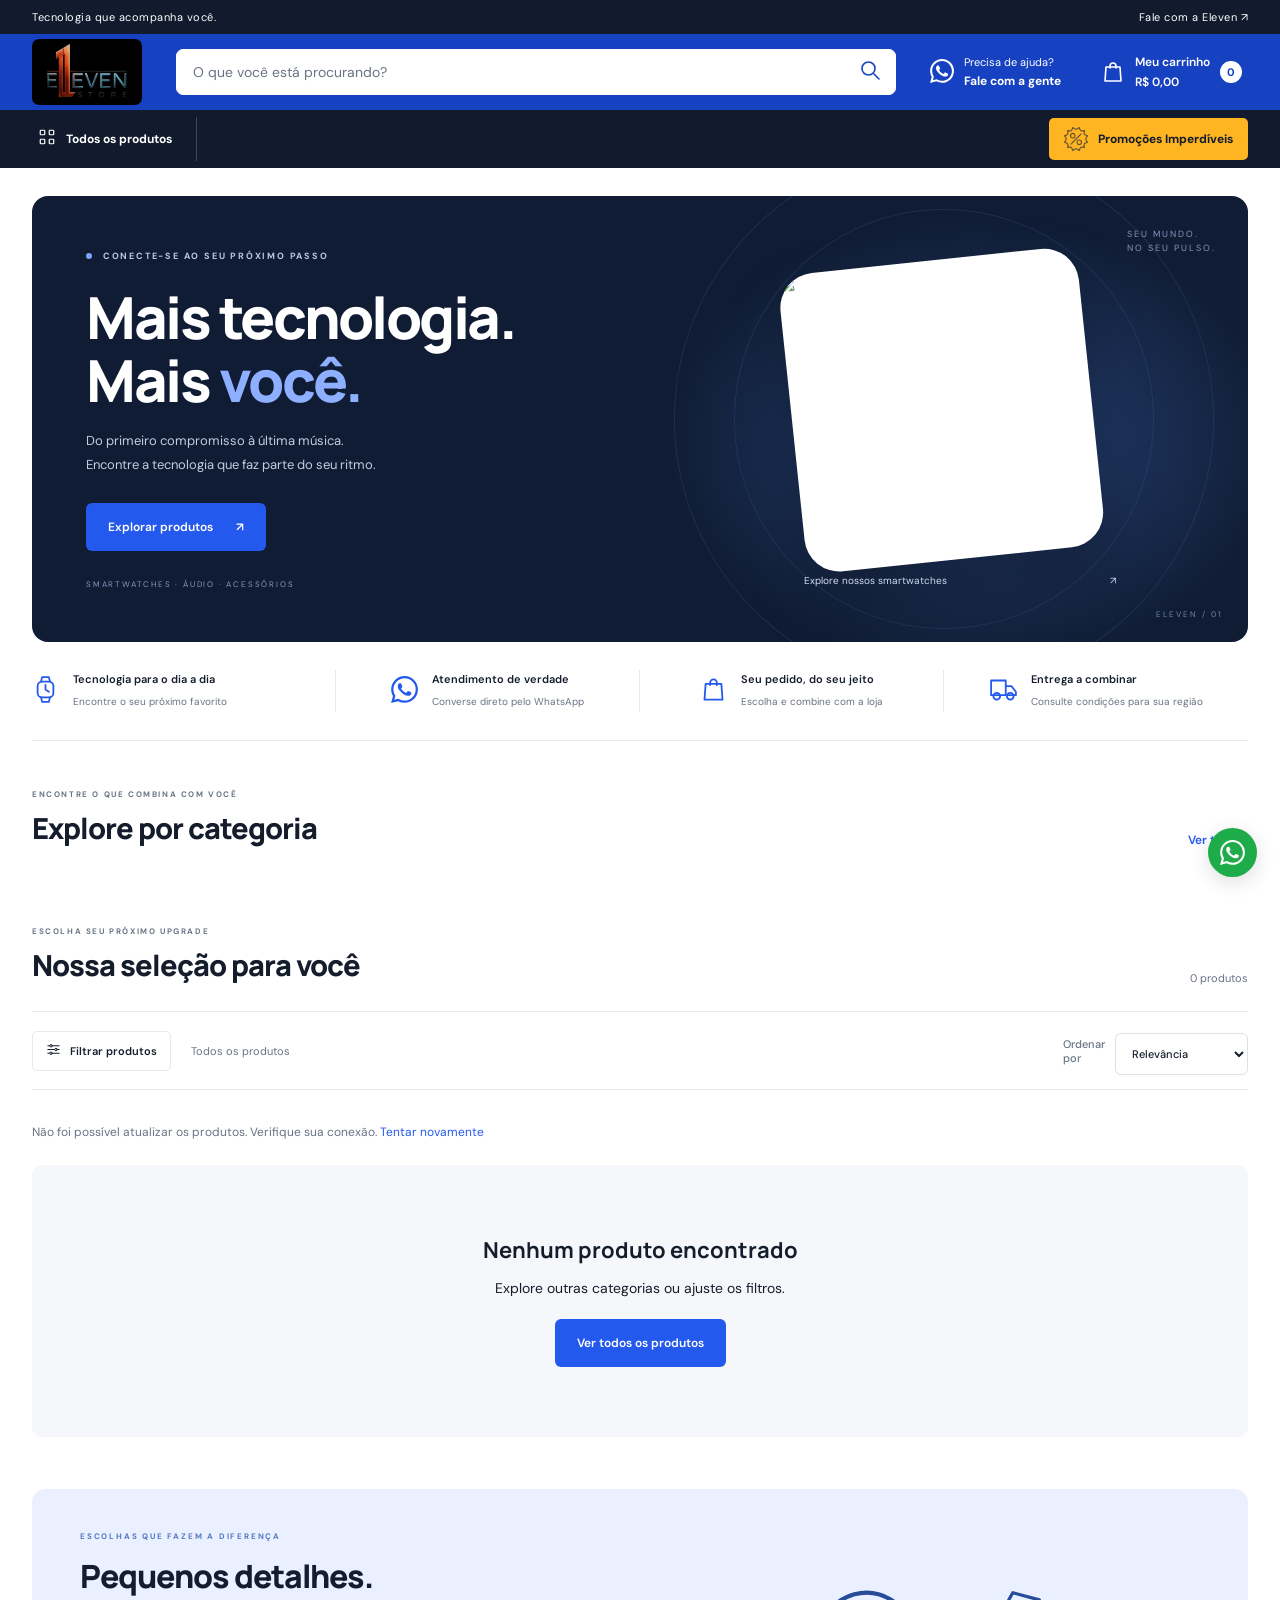
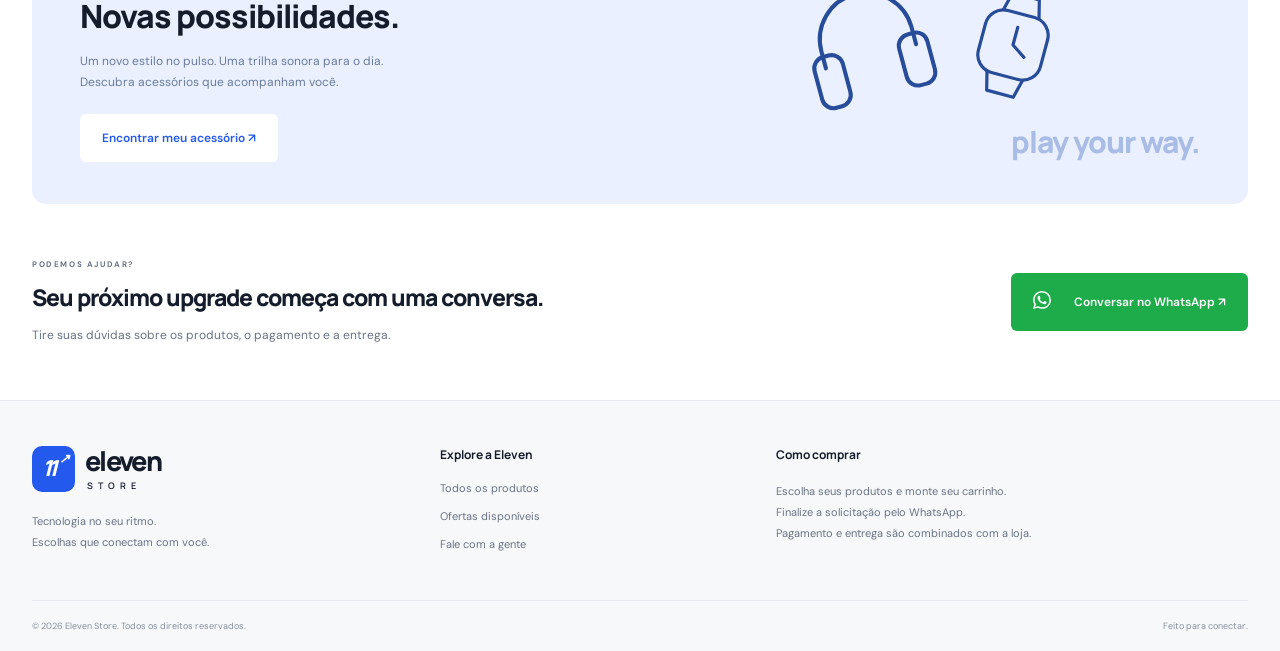
==== commit 93047ee8: "Organiza estilos, scripts, imagens e documentacao em pastas" ====
--- a/index.html
+++ b/index.html
@@ -1,14 +1,14 @@
 <!doctype html>
-<html lang="pt-BR"><head><meta charset="utf-8"><meta name="viewport" content="width=device-width,initial-scale=1"><meta name="theme-color" content="#101828"><meta name="description" content="Explore smartwatches, fones de ouvido, pulseiras e acessórios na Eleven Store. Escolha seus produtos e combine seu pedido pelo WhatsApp."><title>Eleven Store | Tecnologia no seu ritmo</title><link rel="icon" href="assets/favicon.svg" type="image/svg+xml"><link rel="stylesheet" href="styles.css"><script defer src="config.js"></script><script defer src="app.js"></script><link rel="stylesheet" href="mobile.css"><script defer src="mobile.js"></script></head>
+<html lang="pt-BR"><head><meta charset="utf-8"><meta name="viewport" content="width=device-width,initial-scale=1"><meta name="theme-color" content="#101828"><meta name="description" content="Explore smartwatches, fones de ouvido, pulseiras e acessórios na Eleven Store. Escolha seus produtos e combine seu pedido pelo WhatsApp."><title>Eleven Store | Tecnologia no seu ritmo</title><link rel="icon" href="assets/images/favicon.svg" type="image/svg+xml"><link rel="stylesheet" href="assets/css/styles.css"><script defer src="assets/js/config.js"></script><script defer src="assets/js/app.js"></script><link rel="stylesheet" href="assets/css/mobile.css"><script defer src="assets/js/mobile.js"></script></head>
 <body><a class="skip" href="#catalogo">Pular para os produtos</a><div class="announcement"><span>Tecnologia que acompanha você.</span><a class="whatsapp-link" href="#contato">Fale com a Eleven ↗</a></div>
-<header><div class="header-main wrap"><div class="mobile-header-controls"><button id="mobile-menu-toggle" aria-label="Abrir menu de categorias" aria-controls="mobile-menu" aria-expanded="false"><svg viewBox="0 0 24 24" fill="none" stroke="currentColor" aria-hidden="true"><path d="M3 6h18M3 12h18M3 18h18"/></svg></button><button id="mobile-search-toggle" aria-label="Abrir pesquisa" aria-controls="search-form" aria-expanded="false" data-icon="search"></button></div><a class="brand" href="index.html" aria-label="Eleven Store, início"><img class="brand-logo" src="assets/logo.png" alt="Eleven Store" width="150" height="98"></a><form id="search-form" class="search" role="search"><label class="sr-only" for="search">Buscar produtos</label><input id="search" role="combobox" aria-autocomplete="list" aria-expanded="false" aria-controls="search-options" type="search" placeholder="O que você está procurando?" autocomplete="off"><button aria-label="Buscar" type="submit" data-icon="search"></button><div id="search-suggestions" class="search-suggestions" hidden><div id="search-options" role="listbox" aria-label="Produtos sugeridos"></div><p id="search-feedback" role="status"></p><button id="search-all" type="submit">Ver todos os resultados →</button></div></form><a class="support whatsapp-link" href="#contato"><span data-icon="message"></span><span>Precisa de ajuda?<strong>Fale com a gente</strong></span></a><button id="open-cart" class="cart-trigger" aria-label="Meu carrinho, 0 itens, subtotal R$ 0,00"><span class="cart-symbol" data-icon="bag"></span><span class="cart-label">Meu carrinho</span><span id="header-cart-total" class="header-cart-total" aria-live="polite" aria-atomic="true">R$ 0,00</span><b id="cart-count">0</b></button></div></header><div class="category-band"><nav class="nav wrap" aria-label="Categorias"><button class="all-categories" data-category=""><span data-icon="grid"></span> Todos os produtos</button><div id="nav-categories"></div><button data-offers class="offers-link"><img src="assets/promocoes-icone.png" width="24" height="24" alt="">Promoções Imperdíveis</button></nav></div>
+<header><div class="header-main wrap"><div class="mobile-header-controls"><button id="mobile-menu-toggle" aria-label="Abrir menu de categorias" aria-controls="mobile-menu" aria-expanded="false"><svg viewBox="0 0 24 24" fill="none" stroke="currentColor" aria-hidden="true"><path d="M3 6h18M3 12h18M3 18h18"/></svg></button><button id="mobile-search-toggle" aria-label="Abrir pesquisa" aria-controls="search-form" aria-expanded="false" data-icon="search"></button></div><a class="brand" href="index.html" aria-label="Eleven Store, início"><img class="brand-logo" src="assets/images/logo.png" alt="Eleven Store" width="150" height="98"></a><form id="search-form" class="search" role="search"><label class="sr-only" for="search">Buscar produtos</label><input id="search" role="combobox" aria-autocomplete="list" aria-expanded="false" aria-controls="search-options" type="search" placeholder="O que você está procurando?" autocomplete="off"><button aria-label="Buscar" type="submit" data-icon="search"></button><div id="search-suggestions" class="search-suggestions" hidden><div id="search-options" role="listbox" aria-label="Produtos sugeridos"></div><p id="search-feedback" role="status"></p><button id="search-all" type="submit">Ver todos os resultados →</button></div></form><a class="support whatsapp-link" href="#contato"><span data-icon="message"></span><span>Precisa de ajuda?<strong>Fale com a gente</strong></span></a><button id="open-cart" class="cart-trigger" aria-label="Meu carrinho, 0 itens, subtotal R$ 0,00"><span class="cart-symbol" data-icon="bag"></span><span class="cart-label">Meu carrinho</span><span id="header-cart-total" class="header-cart-total" aria-live="polite" aria-atomic="true">R$ 0,00</span><b id="cart-count">0</b></button></div></header><div class="category-band"><nav class="nav wrap" aria-label="Categorias"><button class="all-categories" data-category=""><span data-icon="grid"></span> Todos os produtos</button><div id="nav-categories"></div><button data-offers class="offers-link"><img src="assets/images/promocoes-icone.png" width="24" height="24" alt="">Promoções Imperdíveis</button></nav></div>
 <main><section class="hero wrap" aria-labelledby="hero-title"><div class="hero-copy"><span class="eyebrow"><i></i> CONECTE-SE AO SEU PRÓXIMO PASSO</span><h1 id="hero-title">Mais tecnologia.<br>Mais <em>você.</em></h1><p>Do primeiro compromisso à última música.<br>Encontre a tecnologia que faz parte do seu ritmo.</p><a href="#catalogo" class="button">Explorar produtos <span>↗</span></a><span class="hero-note">SMARTWATCHES · ÁUDIO · ACESSÓRIOS</span></div><div class="hero-art"><div class="orbit orbit-one"></div><div class="orbit orbit-two"></div><span class="art-caption">SEU MUNDO.<br>NO SEU PULSO.</span><a id="hero-product" href="#catalogo"><img id="hero-img" alt="Conheça os smartwatches da Eleven Store" fetchpriority="high"><span class="hero-product-label">Explore nossos smartwatches <span>↗</span></span></a><span class="hero-index">ELEVEN / 01</span></div></section>
 <div class="benefits-carousel wrap"><button class="mobile-carousel-arrow previous" data-carousel="benefits" data-direction="-1" aria-label="Benefício anterior">‹</button><section class="benefits" aria-label="Como comprar"><div><span data-icon="watch"></span><p><strong>Tecnologia para o dia a dia</strong><small>Encontre o seu próximo favorito</small></p></div><div><span data-icon="message"></span><p><strong>Atendimento de verdade</strong><small>Converse direto pelo WhatsApp</small></p></div><div><span data-icon="bag"></span><p><strong>Seu pedido, do seu jeito</strong><small>Escolha e combine com a loja</small></p></div><div><span data-icon="truck"></span><p><strong>Entrega a combinar</strong><small>Consulte condições para sua região</small></p></div></section><button class="mobile-carousel-arrow next" data-carousel="benefits" data-direction="1" aria-label="Próximo benefício">›</button></div>
 <section class="category-section wrap"><div class="section-heading"><div><span class="eyebrow dark">ENCONTRE O QUE COMBINA COM VOCÊ</span><h2>Explore por categoria</h2></div><a href="#catalogo">Ver tudo ↗</a></div><div class="category-carousel"><button class="mobile-carousel-arrow previous" data-carousel="categories" data-direction="-1" aria-label="Categorias anteriores">‹</button><div id="category-cards" class="category-cards"></div><button class="mobile-carousel-arrow next" data-carousel="categories" data-direction="1" aria-label="Próximas categorias">›</button></div></section>
-<section class="catalog-section wrap" id="catalogo"><div class="section-heading"><div><span class="eyebrow dark">ESCOLHA SEU PRÓXIMO UPGRADE</span><h2 id="catalog-title">Nossa seleção para você</h2></div><span id="result-count" aria-live="polite"></span></div><div class="catalog-toolbar"><button id="filter-toggle" class="filter-toggle" aria-expanded="false" aria-controls="filters"><span data-icon="sliders"></span> Filtrar produtos</button><div id="active-filter">Todos os produtos</div><label class="sort-label">Ordenar por <select id="sort"><option value="default">Seleção da loja</option><option value="price-up">Menor preço</option><option value="price-down">Maior preço</option><option value="name">Nome A–Z</option></select></label></div><div id="filters" class="filters" hidden><label>Categoria<select id="category"><option value="">Todas as categorias</option></select></label><label>Tipo<select id="type"><option value="">Todos os tipos</option></select></label><label>Gênero<select id="gender"><option value="">Todos</option></select></label><label>Preço mínimo<input id="min-price" type="number" min="0" placeholder="R$ 0"></label><label>Preço máximo<input id="max-price" type="number" min="0" placeholder="Sem limite"></label><button id="clear-filters">Limpar filtros</button></div><div id="catalog-status" role="status">Carregando produtos da loja…</div><div id="products" class="product-grid" aria-busy="true"></div><button id="load-more" class="load-more" hidden>Ver mais produtos <span>↓</span></button></section>
+<section class="catalog-section wrap" id="catalogo"><div class="section-heading"><div><span class="eyebrow dark">ESCOLHA SEU PRÓXIMO UPGRADE</span><h2 id="catalog-title">Nossa seleção para você</h2></div><span id="result-count" aria-live="polite"></span></div><div class="catalog-toolbar"><button id="filter-toggle" class="filter-toggle" aria-expanded="false" aria-controls="filters"><span data-icon="sliders"></span> Filtrar produtos</button><div id="active-filter">Todos os produtos</div><label class="sort-label">Ordenar por <select id="sort"><option value="default">Relevância</option><option value="price-up">Menor preço</option><option value="price-down">Maior preço</option><option value="name">Nome A–Z</option></select></label></div><div id="filters" class="filters" hidden><label>Categoria<select id="category"><option value="">Todas as categorias</option></select></label><label>Tipo<select id="type"><option value="">Todos os tipos</option></select></label><label>Gênero<select id="gender"><option value="">Todos</option></select></label><label>Preço mínimo<input id="min-price" type="number" min="0" placeholder="R$ 0"></label><label>Preço máximo<input id="max-price" type="number" min="0" placeholder="Sem limite"></label><button id="clear-filters">Limpar filtros</button></div><div id="catalog-status" role="status">Carregando produtos da loja…</div><div id="products" class="product-grid" aria-busy="true"></div><button id="load-more" class="load-more" hidden>Ver mais produtos <span>↓</span></button></section>
 <section class="editorial wrap"><div><span class="eyebrow">ESCOLHAS QUE FAZEM A DIFERENÇA</span><h2>Pequenos detalhes.<br>Novas possibilidades.</h2><p>Um novo estilo no pulso. Uma trilha sonora para o dia.<br>Descubra acessórios que acompanham você.</p><button class="button light" id="accessory-cta">Encontrar meu acessório ↗</button></div><div class="editorial-art"><span data-icon="headphones"></span><span data-icon="watch"></span><span class="editorial-word">play your way.</span></div></section>
 <section class="help wrap" id="contato"><div><span class="eyebrow dark">PODEMOS AJUDAR?</span><h2>Seu próximo upgrade começa com uma conversa.</h2><p>Tire suas dúvidas sobre os produtos, o pagamento e a entrega.</p></div><a class="button whatsapp-link" href="#contato"><span data-icon="message"></span> Conversar no WhatsApp ↗</a></section>
 </main><footer><div class="footer-main wrap"><div><a class="brand" href="index.html"><span class="brand-symbol">11<span>↗</span></span><span>eleven<span class="brand-store">STORE</span></span></a><p>Tecnologia no seu ritmo.<br>Escolhas que conectam com você.</p></div><div><h3>Explore a Eleven</h3><a href="#catalogo">Todos os produtos</a><button data-offers>Ofertas disponíveis</button><a href="#contato">Fale com a gente</a></div><div><h3>Como comprar</h3><p>Escolha seus produtos e monte seu carrinho.<br>Finalize a solicitação pelo WhatsApp.<br>Pagamento e entrega são combinados com a loja.</p></div></div><div class="footer-bottom wrap"><span>© <span id="year"></span> Eleven Store. Todos os direitos reservados.</span><span>Feito para conectar.</span></div></footer><a class="floating-whatsapp whatsapp-link" href="#contato" aria-label="Conversar no WhatsApp" data-icon="message"></a><div id="toast" role="status"></div>
 
-<dialog id="mobile-menu" class="mobile-menu" aria-labelledby="mobile-menu-title"><div class="mobile-menu-heading"><div><span class="eyebrow">BEM-VINDO À ELEVEN</span><h2 id="mobile-menu-title">Explore a loja</h2></div><button data-close aria-label="Fechar menu">×</button></div><nav aria-label="Menu mobile"><button data-category="">Todos os produtos <span>→</span></button><div id="mobile-categories"></div><button data-offers class="mobile-offers"><img src="assets/promocoes-icone.png" alt="" width="23" height="23">Promoções Imperdíveis</button></nav><a class="mobile-contact whatsapp-link" href="#contato"><span data-icon="message"></span> Fale com a Eleven</a><p>Escolha seus produtos e combine seu pedido com a gente.</p></dialog>
+<dialog id="mobile-menu" class="mobile-menu" aria-labelledby="mobile-menu-title"><div class="mobile-menu-heading"><div><span class="eyebrow">BEM-VINDO À ELEVEN</span><h2 id="mobile-menu-title">Explore a loja</h2></div><button data-close aria-label="Fechar menu">×</button></div><nav aria-label="Menu mobile"><button data-category="">Todos os produtos <span>→</span></button><div id="mobile-categories"></div><button data-offers class="mobile-offers"><img src="assets/images/promocoes-icone.png" alt="" width="23" height="23">Promoções Imperdíveis</button></nav><a class="mobile-contact whatsapp-link" href="#contato"><span data-icon="message"></span> Fale com a Eleven</a><p>Escolha seus produtos e combine seu pedido com a gente.</p></dialog>
 <dialog id="cart-dialog" class="cart-dialog" aria-labelledby="cart-title"><div class="dialog-heading"><div><span class="eyebrow dark">SEU PRÓXIMO UPGRADE</span><h2 id="cart-title">Meu carrinho</h2></div><button data-close aria-label="Fechar carrinho">×</button></div><div id="cart-step"><div id="cart-items"></div><div class="cart-summary"><span>Subtotal dos produtos</span><strong id="cart-total"></strong></div><p class="muted">Frete e disponibilidade serão confirmados com a loja.</p><button id="checkout-next" class="button full">Continuar pedido →</button></div><form id="checkout-form" hidden><button type="button" id="checkout-back" class="text-button">← Voltar ao carrinho</button><h3>Entrega e pagamento</h3><label>Seu nome<input name="name" required autocomplete="name" maxlength="100"></label><label>Forma de pagamento<select name="payment" required><option value="">Selecione</option><option>Pix</option><option>Cartão de crédito</option><option>Cartão de débito</option><option>Dinheiro</option><option>Combinar com a loja</option></select></label><label>Recebimento<select name="delivery" id="delivery"><option value="combine">Combinar com a loja</option><option value="shipping">Entrega no endereço</option></select></label><fieldset id="address-fields" hidden disabled><legend>Endereço de entrega</legend><div class="cep-line"><label>CEP<input name="cep" inputmode="numeric" autocomplete="postal-code" maxlength="9" pattern="[0-9]{5}-?[0-9]{3}" required></label><button id="lookup-cep" type="button">Buscar CEP</button></div><p id="cep-status" role="status" class="muted"></p><label>Rua<input name="street" required autocomplete="address-line1"></label><div class="form-grid"><label>Número<input name="number" required></label><label>Complemento<input name="complement" autocomplete="address-line2"></label></div><label>Bairro<input name="district" required></label><div class="form-grid"><label>Cidade<input name="city" required autocomplete="address-level2"></label><label>UF<input name="state" required maxlength="2" pattern="[A-Za-z]{2}" autocomplete="address-level1"></label></div></fieldset><label>Observações do pedido<textarea name="notes" rows="3" maxlength="1000" placeholder="Preferências, dúvidas ou instruções de entrega"></textarea></label><div class="cart-summary"><span>Subtotal dos produtos</span><strong id="checkout-total"></strong></div><p class="muted">Você será levado ao WhatsApp para enviar e confirmar o pedido. Nenhum pagamento é realizado neste site.</p><button class="button full" type="submit">Continuar no WhatsApp ↗</button></form></dialog></body></html>
--- a/assets/css/styles.css
+++ b/assets/css/styles.css
@@ -0,0 +1,139 @@
+@import url('https://fonts.googleapis.com/css2?family=DM+Sans:wght@400;500;600;700&family=Manrope:wght@400;500;600;700;800&display=swap');
+:root{--ink:#151d2c;--blue:#2459ee;--muted:#697384;--line:#e6e9ef;--soft:#f5f7fa;--radius:14px}*{box-sizing:border-box}html{scroll-behavior:smooth;scroll-padding-top:160px}body{margin:0;color:var(--ink);font:14px 'DM Sans',Arial,sans-serif;background:white}button,input,select,textarea{font:inherit}button,a,input,select,textarea{-webkit-tap-highlight-color:transparent}button,a{touch-action:manipulation}button{cursor:pointer}a{color:inherit;text-decoration:none}button{color:inherit}button:disabled{opacity:.45;cursor:not-allowed}button:focus-visible,a:focus-visible,input:focus-visible,select:focus-visible,textarea:focus-visible{outline:3px solid #7199ff;outline-offset:3px}button{border:0;background:none}svg{width:24px;height:24px;flex-shrink:0;stroke-width:1.6}img{max-width:100%}h1,h2,h3,p{margin:0}h1,h2,h3,.brand{font-family:Manrope,Arial,sans-serif}h2{font-size:29px;letter-spacing:-1px;font-weight:800}p{line-height:1.7}.wrap{width:min(1240px,calc(100% - 64px));margin-inline:auto}.announcement{background:#111b2d;color:#dfe7fa;display:flex;justify-content:space-between;padding:10px max(32px,calc((100% - 1240px)/2));font-size:11px;letter-spacing:.5px}.announcement a{color:white}header{background:#fff;position:sticky;top:0;z-index:20;border-bottom:1px solid var(--line)}.header-main{display:flex;align-items:center;gap:34px;height:76px}.brand{display:flex;align-items:center;gap:10px;font-size:32px;font-weight:800;letter-spacing:-1.7px;line-height:.9;flex-shrink:0}.brand-symbol{background:var(--blue);color:white;font-style:italic;padding:13px 10px;border-radius:10px;font-size:25px;letter-spacing:-4px;position:relative;width:48px}.brand-symbol>span{font-size:13px;position:absolute;right:5px;top:7px;letter-spacing:0}.brand-store{display:block;font-size:9px;letter-spacing:5px;font-weight:600;margin-top:9px;margin-left:2px}.search{display:flex;flex:1;background:var(--soft);border:1px solid #e9edf2;border-radius:7px;overflow:hidden;height:46px}.search input{width:100%;min-width:0;border:0;padding:0 16px;background:transparent;outline-offset:-3px}.search button{width:50px;color:var(--blue)}.support{display:flex;align-items:center;gap:10px;font-size:11px;color:var(--muted)}.support strong{display:block;color:var(--ink);font-size:12px;margin-top:4px}.cart-trigger{display:grid;grid-template-columns:24px auto 22px;grid-template-rows:auto auto;align-items:center;column-gap:10px;row-gap:4px;font-size:12px;font-weight:600;text-align:left}.cart-trigger .cart-symbol{grid-column:1;grid-row:1/3;display:flex}.cart-trigger .cart-label{grid-column:2;grid-row:1}.header-cart-total{grid-column:2;grid-row:2;font-size:12px;white-space:nowrap;font-variant-numeric:tabular-nums}.cart-trigger #cart-count{grid-column:3;grid-row:1/3}.cart-trigger b{background:var(--blue);color:white;border-radius:50%;width:22px;height:22px;display:grid;place-items:center;font-size:11px}.nav{display:flex;align-items:center;gap:30px;height:51px;border-top:1px solid var(--line);font-size:12px}.nav button{white-space:nowrap;min-height:44px}.nav #nav-categories{display:flex;align-items:center;gap:35px;flex:1}.all-categories{display:flex;align-items:center;gap:10px;font-weight:700;padding-right:24px;border-right:1px solid var(--line)}.all-categories svg{width:18px}.offers-link{color:var(--blue);font-weight:700}.offers-link span{margin-left:15px}.hero{margin-top:28px;background:#101c34;border-radius:16px;min-height:446px;display:grid;grid-template-columns:1fr 1fr;overflow:hidden;color:white;position:relative}.hero-copy{padding:54px 0 48px 54px;position:relative;z-index:2}.eyebrow{font-size:9px;letter-spacing:1.8px;font-weight:700;color:#bbc8e3;display:block}.eyebrow i{display:inline-block;background:#78a3ff;width:6px;height:6px;border-radius:50%;margin-right:7px}.hero h1{font-size:58px;line-height:1.08;letter-spacing:-2.5px;margin:24px 0 18px;font-weight:800}.hero em{font-style:normal;color:#8eafff}.hero p{color:#c2cde0;font-size:13px;line-height:1.8}.button{background:var(--blue);border-radius:6px;color:white;padding:15px 22px;font-weight:600;display:inline-flex;gap:23px;align-items:center;justify-content:center;min-height:48px;font-size:12px;transition:background .2s,transform .2s}.button:hover{background:#1642c2;transform:translateY(-1px)}.hero .button{margin-top:27px}.hero-note{display:block;font-size:8px;letter-spacing:1.8px;color:#8699bb;margin-top:28px}.hero-art{position:relative;display:flex;align-items:center;justify-content:center;background:radial-gradient(ellipse at 55% 55%,#345ba2aa,transparent 65%);min-width:0}.orbit{border:1px solid #5077be32;border-radius:50%;position:absolute;width:420px;height:420px;transform:rotate(-25deg)}.orbit-two{width:540px;height:540px}.art-caption{position:absolute;top:31px;right:32px;font-size:9px;line-height:1.6;letter-spacing:2px;color:#8397bd}.hero-art>a{display:flex;flex-direction:column;align-items:center;z-index:1;width:76%;max-width:350px;margin:35px 0 10px;transform:rotate(-6deg)}.hero-art img{width:300px;height:300px;object-fit:contain;border-radius:35px;box-shadow:0 30px 60px #0004;background:white}.hero-product-label{font-size:10px;display:flex;justify-content:space-between;width:95%;padding:15px 10px;color:#d0dcf4;transform:rotate(6deg)}.hero-index{position:absolute;bottom:23px;right:25px;font-size:8px;letter-spacing:2px;color:#6e85af}.benefits{display:grid;grid-template-columns:repeat(4,1fr);padding:28px 0;border-bottom:1px solid var(--line)}.benefits>div{display:flex;align-items:center;justify-content:center;gap:14px;border-right:1px solid var(--line)}.benefits>div:first-child{justify-content:start}.benefits>div:last-child{border:0}.benefits svg{color:var(--blue);width:27px;height:27px}.benefits strong{font-size:11px;display:block;font-weight:600}.benefits small{font-size:10px;color:var(--muted)}.category-section{padding-top:48px}.section-heading{display:flex;justify-content:space-between;align-items:end;gap:20px;margin-bottom:26px}.section-heading .eyebrow{margin-bottom:9px}.dark{color:#6b7586;font-size:8px;letter-spacing:1.6px}.section-heading>a{font-size:12px;color:var(--blue);font-weight:600}.category-cards{display:grid;grid-template-columns:repeat(5,1fr);gap:16px}.category-card{background:var(--soft);border:1px solid #eef0f4;border-radius:10px;display:flex;align-items:center;text-align:left;padding:18px 12px;gap:12px;min-height:100px;transition:border-color .2s}.category-card:hover{border-color:var(--blue)}.category-card img{width:58px;height:65px;object-fit:contain;mix-blend-mode:multiply}.category-card strong{font-size:12px;display:block}.category-card small{color:var(--muted);font-size:10px;display:block;margin-top:6px}.category-card b{margin-left:auto;color:var(--muted);font-weight:400}.catalog-section{padding-top:52px;padding-bottom:52px;scroll-margin-top:20px}#result-count{font-size:11px;color:var(--muted)}.catalog-toolbar{display:flex;align-items:center;gap:20px;border-top:1px solid var(--line);border-bottom:1px solid var(--line);padding:14px 0;margin-bottom:24px}.filter-toggle{border:1px solid var(--line);border-radius:5px;padding:10px 13px;display:flex;align-items:center;gap:9px;font-size:11px;font-weight:600}.filter-toggle svg{width:15px;height:15px}#active-filter{color:var(--muted);font-size:11px}.sort-label{margin-left:auto;display:flex;align-items:center;gap:10px;font-size:11px;color:var(--muted)}select{background:white;color:var(--ink);border:1px solid var(--line);border-radius:5px;padding:10px;max-width:100%}.sort-label select{font-size:11px}.filters{background:var(--soft);padding:20px;border-radius:10px;display:grid;grid-template-columns:repeat(6,1fr);gap:12px;margin-bottom:24px}.filters label{font-size:11px}.filters button{color:var(--blue);font-weight:600;font-size:12px}.filters input,.filters select{width:100%}label{display:block;font-size:12px;font-weight:500}label input,label select,label textarea{display:block;margin-top:7px;width:100%;border:1px solid #dce1e9;border-radius:6px;padding:12px;background:white;color:var(--ink)}.product-grid{display:grid;grid-template-columns:repeat(4,minmax(0,1fr));gap:22px}.product-card{border:1px solid var(--line);border-radius:10px;padding:15px;display:flex;flex-direction:column;position:relative;transition:box-shadow .2s,border-color .2s;min-width:0}.product-card:hover{border-color:#b7c9f8;box-shadow:0 8px 24px #182a490a}.product-image{width:100%;height:215px;display:block;overflow:hidden}.product-image img{width:100%;height:100%;object-fit:contain;transition:transform .3s}.product-card:hover .product-image img{transform:scale(1.04)}.product-category{font-size:9px;color:var(--muted);letter-spacing:1px;text-transform:uppercase;margin:18px 0 8px}.product-card h3{font-family:'DM Sans',Arial,sans-serif;font-size:13px;line-height:1.65;font-weight:500;display:-webkit-box;-webkit-line-clamp:2;-webkit-box-orient:vertical;overflow:hidden;min-height:43px;margin-bottom:16px}.price-block{margin-top:auto}.old-price{display:block;color:#939aa6;font-size:11px;height:16px}.price{font:800 23px Manrope,Arial,sans-serif;letter-spacing:-.6px;display:block;margin-top:2px}.price-caption{color:var(--muted);font-size:10px;margin-top:5px;display:block}.card-actions{display:flex;gap:8px;align-items:center;margin-top:19px}.card-actions .view-product{flex:1;min-height:39px;background:#edf2ff;color:var(--blue);border-radius:5px;font-size:11px;font-weight:700;display:flex;align-items:center;justify-content:center;gap:8px}.card-actions .view-product:hover{background:var(--blue);color:white}.card-actions svg{width:15px;height:15px}.detail-link{border:1px solid var(--line);height:39px;width:39px;display:grid;place-items:center;border-radius:5px}.badge{position:absolute;top:14px;left:14px;background:var(--blue);color:white;padding:6px 9px;border-radius:4px;font-size:9px;z-index:1}.load-more{display:block;border:1px solid #d5dce8;border-radius:6px;padding:14px 32px;margin:30px auto 0;font-size:12px;font-weight:600}.load-more span{margin-left:20px}#catalog-status{color:var(--muted);padding:0 0 15px;font-size:12px}#catalog-status:empty{display:none}.empty{grid-column:1/-1;padding:70px 20px;text-align:center;background:var(--soft);border-radius:10px}.empty h3{font-size:22px;margin-bottom:12px}.empty button{margin-top:18px}.editorial{background:#eaf0ff;border-radius:14px;padding:42px 48px;display:grid;grid-template-columns:1.1fr 1fr;overflow:hidden}.editorial .eyebrow{color:#5478c1;font-size:8px}.editorial h2{font-size:32px;line-height:1.25;margin:15px 0}.editorial p{font-size:12px;color:#697b9c}.button.light{background:white;color:var(--blue);margin-top:22px}.editorial-art{position:relative;display:flex;align-items:center;justify-content:center;gap:20px}.editorial-art svg{width:140px;height:140px;color:#264c9a;stroke-width:.7;transform:rotate(-15deg)}.editorial-art>span:nth-child(2) svg{transform:rotate(15deg);width:110px}.editorial-word{position:absolute;bottom:0;right:0;font:800 30px Manrope,sans-serif;letter-spacing:-1px;color:#a8bce6}.help{display:flex;align-items:center;justify-content:space-between;gap:35px;padding-block:55px}.help h2{font-size:23px;margin:12px 0}.help p{font-size:12px;color:var(--muted)}.help .button{flex-shrink:0}.help svg{width:18px}footer{background:#f7f8fa;border-top:1px solid var(--line);padding-top:45px}.footer-main{display:grid;grid-template-columns:1fr .8fr 1.3fr;gap:45px;padding-bottom:35px}.footer-main .brand{font-size:27px}.footer-main .brand-symbol{font-size:22px;width:43px}.footer-main p{font-size:11px;line-height:1.9;color:var(--muted);margin-top:19px}.footer-main h3{font-size:12px;margin-bottom:18px}.footer-main>div>a:not(.brand),.footer-main>div>button{display:block;color:var(--muted);font-size:11px;margin-bottom:14px;padding:0}.footer-main>div:last-child p{margin:0}.footer-bottom{display:flex;justify-content:space-between;border-top:1px solid var(--line);padding-block:19px;color:#87909e;font-size:9px}.floating-whatsapp{position:fixed;right:23px;bottom:23px;width:49px;height:49px;display:grid;place-items:center;border-radius:50%;background:#1b9e61;color:white;box-shadow:0 5px 20px #0002;z-index:25}.floating-whatsapp svg{width:25px;height:25px}.sr-only{position:absolute;width:1px;height:1px;padding:0;margin:-1px;overflow:hidden;clip:rect(0,0,0,0);white-space:nowrap;border:0}.skip{position:fixed;top:-100px;left:10px;z-index:100;background:white;padding:12px}.skip:focus{top:10px}#toast{position:fixed;bottom:26px;left:50%;transform:translateX(-50%);background:#15243c;color:white;padding:14px 22px;border-radius:8px;z-index:100;box-shadow:0 5px 20px #0002;max-width:80%;text-align:center;opacity:0;pointer-events:none;transition:opacity .2s}#toast.visible{opacity:1}dialog{border:0;border-radius:16px;padding:32px;color:var(--ink);width:min(940px,calc(100% - 32px));max-height:90dvh;overflow:auto}dialog::backdrop{background:#07132699;backdrop-filter:blur(3px)}body:has(dialog[open]){overflow:hidden}.dialog-close{position:absolute;right:12px;top:10px;font-size:27px;width:40px;height:40px;background:white;z-index:3;border-radius:50%}.detail-layout{display:grid;grid-template-columns:1fr 1fr;gap:32px;padding-top:15px}.detail-main-image{width:100%;height:360px;object-fit:contain}.thumbs{display:flex;gap:8px;flex-wrap:wrap;margin-top:15px}.thumbs button{border:1px solid var(--line);border-radius:6px;padding:5px;width:65px;height:65px}.thumbs button.selected{border-color:var(--blue)}.thumbs img{width:100%;height:100%;object-fit:contain}.detail-copy h2{font-size:24px;line-height:1.4;margin:15px 0 22px}.detail-copy .price{font-size:32px}.detail-copy label{margin-top:24px}.detail-copy .button{margin-top:18px;width:100%}.detail-description{white-space:pre-line;line-height:1.85;color:var(--muted);font-size:13px;border-top:1px solid var(--line);margin-top:28px;padding-top:25px;overflow-wrap:anywhere}.detail-description h3{color:var(--ink);margin-bottom:10px}.cart-dialog{width:min(570px,calc(100% - 24px));padding:28px}.dialog-heading{display:flex;justify-content:space-between;gap:20px;margin-bottom:20px}.dialog-heading h2{font-size:25px;margin-top:8px}.dialog-heading button{font-size:28px;width:40px;height:40px}.cart-row{display:grid;grid-template-columns:64px 1fr;gap:15px;border-bottom:1px solid var(--line);padding:18px 0}.cart-row img{width:64px;height:75px;object-fit:contain}.cart-row h3{font-size:12px;line-height:1.6}.cart-row .cart-price{display:block;font-weight:700;margin-top:5px}.quantity{display:flex;align-items:center;gap:12px;margin-top:10px}.quantity button{border:1px solid var(--line);border-radius:4px;min-width:32px;min-height:32px}.quantity .remove{border:0;color:#8f4252;font-size:11px;margin-left:auto}.cart-summary{display:flex;justify-content:space-between;align-items:center;padding:25px 0 8px;gap:15px}.cart-summary strong{font-size:24px;white-space:nowrap}.muted{font-size:11px;color:var(--muted);line-height:1.7}.full{width:100%;margin-top:20px}.cart-dialog form>label{margin-top:17px}.cart-dialog form h3{margin-top:15px}.text-button{color:var(--blue);padding:10px 0}.form-grid{display:grid;grid-template-columns:1fr 1fr;gap:12px}fieldset{border:1px solid var(--line);border-radius:8px;padding:15px;margin:22px 0 0;min-width:0}fieldset label{margin-block:12px}.cep-line{display:flex;align-items:center;gap:12px}.cep-line label{flex:1}.cep-line button{padding:12px;background:var(--soft);border-radius:5px;font-size:11px}.cart-note{font-size:11px;color:var(--muted);white-space:pre-wrap;overflow-wrap:anywhere}.skeleton{height:360px;border-radius:10px;background:linear-gradient(100deg,#f2f4f7 30%,#fafbfd 50%,#f2f4f7 70%);background-size:200%;animation:pulse 1.4s infinite}@keyframes pulse{to{background-position:-200% 0}}[hidden]{display:none!important}
+@media(min-width:1450px){.hero{min-height:480px}.hero-copy{padding-top:65px}.hero-art img{width:330px;height:330px}}
+@media(max-width:1100px){.header-main{gap:20px}.support{display:none}.nav #nav-categories{gap:20px}.nav{gap:20px}.category-card{flex-direction:column;text-align:center;padding:15px 8px}.category-card b{display:none}.benefits{gap:10px}.benefits>div{gap:8px}.benefits small{font-size:9px}.hero h1{font-size:49px}.hero-copy{padding-left:35px}.product-grid{gap:15px}.product-image{height:180px}.hero-art img{width:260px;height:260px}.help h2{font-size:21px}}
+@media(max-width:768px){html{scroll-padding-top:180px}.wrap{width:calc(100% - 32px)}.announcement{padding:9px 16px;font-size:9px}.header-main{height:auto;min-height:123px;padding-top:18px;padding-bottom:14px;display:grid;grid-template-columns:1fr auto;gap:16px}.brand{font-size:28px}.brand-symbol{font-size:22px;width:42px;padding:12px 9px}.brand-store{font-size:8px;letter-spacing:4px;margin-top:7px}.search{grid-column:1/-1;grid-row:2;height:42px}.search input{font-size:12px}.cart-trigger{padding:5px 0}.cart-label{display:none}.nav{width:100%;padding:0 16px;height:46px;overflow-x:auto;gap:20px;border-top:1px solid var(--line);scrollbar-width:none}.nav #nav-categories{gap:23px}.nav button{font-size:11px}.all-categories{padding-right:18px}.nav svg{width:15px}.offers-link{padding-right:16px}.hero{margin-top:16px;min-height:0;grid-template-columns:1fr 1fr;border-radius:12px}.hero-copy{padding:32px 0 30px 25px}.eyebrow{font-size:7px;letter-spacing:1px}.hero h1{font-size:38px;letter-spacing:-1.5px;margin-top:18px}.hero p{font-size:11px}.hero p br{display:none}.hero .button{padding:12px 15px;gap:10px;font-size:10px;margin-top:20px;min-height:42px}.hero-note{font-size:6px;letter-spacing:.7px;margin-top:20px}.hero-art img{width:210px;height:210px;border-radius:24px}.hero-art>a{width:90%}.hero-product-label{font-size:8px;padding:12px 0}.art-caption{font-size:6px;right:16px;top:18px}.orbit{width:260px;height:260px}.orbit-two{width:340px;height:340px}.hero-index{font-size:6px;right:14px;bottom:15px}.benefits{grid-template-columns:1fr 1fr;padding:22px 0;gap:20px 10px}.benefits>div{justify-content:start;border:0;gap:10px}.benefits svg{width:22px;height:22px}.benefits strong{font-size:10px}.benefits small{font-size:9px}.category-section{padding-top:30px}h2{font-size:23px}.section-heading{margin-bottom:20px;gap:10px}.section-heading>a{font-size:10px;white-space:nowrap}.dark{font-size:7px;letter-spacing:1px}.category-cards{display:flex;overflow:auto;gap:10px;padding-bottom:5px;scroll-snap-type:x mandatory}.category-card{min-width:119px;scroll-snap-align:start}.category-card img{width:58px;height:58px}.category-card strong{font-size:11px}.category-card small{font-size:9px}.catalog-section{padding-top:33px;padding-bottom:34px}.catalog-toolbar{gap:10px;padding:12px 0;flex-wrap:wrap}#active-filter{display:none}.sort-label{font-size:0;gap:0}.sort-label select{font-size:10px;max-width:160px;padding:10px 6px}.filter-toggle{font-size:10px;padding:10px}.filters{grid-template-columns:1fr 1fr;padding:15px}.filters input{min-width:0}.product-grid{grid-template-columns:repeat(2,minmax(0,1fr));gap:12px}.product-card{padding:12px;border-radius:8px}.product-image{height:165px}.product-category{font-size:8px;margin-top:13px}.product-card h3{font-size:11px;min-height:37px;line-height:1.65;margin-bottom:10px}.price{font-size:21px}.old-price{font-size:10px}.price-caption{font-size:8px}.card-actions{gap:5px;margin-top:14px}.card-actions .view-product{font-size:10px;min-height:38px;gap:5px}.detail-link{width:30px;height:38px}.badge{font-size:8px;top:10px;left:10px}.editorial{padding:30px 25px;grid-template-columns:1.3fr 1fr}.editorial h2{font-size:25px}.editorial p{font-size:10px}.editorial p br{display:none}.editorial-art svg{width:85px;height:85px}.editorial-art>span:nth-child(2){display:none}.editorial-word{font-size:16px;bottom:10px;white-space:nowrap}.editorial .button{font-size:10px;padding:12px;min-height:42px}.help{padding-block:35px;flex-direction:column;align-items:start;gap:20px}.help h2{font-size:22px}.help .button{font-size:11px}.footer-main{grid-template-columns:1fr 1fr;gap:28px}.footer-main>div:last-child{grid-column:1/-1}.footer-bottom{font-size:8px;gap:20px}.floating-whatsapp{right:14px;bottom:14px;width:45px;height:45px}.detail-layout{grid-template-columns:1fr;gap:12px}.detail-main-image{height:270px}.detail-copy h2{font-size:22px}dialog{padding:23px}.cart-dialog{padding:22px}.cart-summary strong{font-size:21px}#result-count{font-size:9px;white-space:nowrap}}
+@media(max-width:420px){.hero{grid-template-columns:1fr;min-height:500px}.hero-copy{padding:30px 25px 0}.hero h1{font-size:43px}.hero p{max-width:235px}.hero-note{display:none}.hero-art{height:225px;justify-content:end;padding-right:26px;margin-top:-40px;pointer-events:none}.hero-art>a{width:180px;margin:0;pointer-events:auto}.hero-art img{width:175px;height:175px;border-radius:23px}.hero-product-label{display:none}.hero-index{bottom:10px}.art-caption{top:75px;left:25px;right:auto;font-size:8px}.orbit{right:-15px;width:230px;height:230px}.orbit-two{right:-50px;width:300px;height:300px}.hero-copy .button{position:relative;z-index:3}.product-image{height:140px}.product-card{padding:10px}.card-actions .view-product{font-size:9px}.card-actions .view-product svg{display:none}.price{font-size:19px}.editorial{grid-template-columns:1fr}.editorial-art{display:none}.benefits strong{font-size:9px}.benefits small{font-size:8px}}
+@media(prefers-reduced-motion:reduce){html{scroll-behavior:auto}*,*::before,*::after{animation:none!important;transition:none!important}}
+
+/* Logo original e ações de produto. */
+.header-main>.brand{width:110px;justify-content:center;align-self:stretch}
+.brand-logo{width:128px;height:84px;object-fit:contain;display:block;align-self:center}
+.card-actions{flex-direction:column;align-items:stretch}
+.card-actions .view-product,.product-whatsapp{width:100%;min-height:42px;display:flex;align-items:center;justify-content:center;gap:7px;border-radius:5px;font-size:12px;font-weight:600;text-align:center;padding:10px 7px}
+.product-whatsapp{background:#15834f;color:#fff}
+.product-whatsapp:hover,.detail-copy .product-whatsapp:hover{background:#10643d;color:#fff}
+.product-whatsapp svg{width:17px;height:17px}
+.detail-copy .product-whatsapp{background:#15834f}
+/* Autocomplete fica ancorado ao campo, acima do menu e do conteúdo. */
+.search{position:relative;overflow:visible;min-width:0}
+.search>button{flex-shrink:0}
+.search-suggestions{position:absolute;left:0;right:0;top:calc(100% + 8px);background:white;border:1px solid var(--line);border-radius:10px;box-shadow:0 14px 35px #11203c26;z-index:40;overflow:hidden}
+#search-options{max-height:min(420px,55dvh);overflow-y:auto;overscroll-behavior:contain}
+.search-option{display:flex;align-items:center;gap:12px;padding:12px 15px;border-bottom:1px solid #eef0f4;color:var(--ink)}
+.search-option:hover,.search-option[aria-selected="true"]{background:#edf2ff}
+.search-option img{width:48px;height:48px;object-fit:contain;flex-shrink:0}
+.search-option>span{flex:1;min-width:0}
+.search-option strong{display:-webkit-box;-webkit-line-clamp:2;-webkit-box-orient:vertical;overflow:hidden;font-size:12px;line-height:1.45;font-weight:500}
+.search-option small{display:block;color:var(--muted);font-size:10px;margin-top:4px}
+.search-option b{font-size:12px;white-space:nowrap;color:var(--blue)}
+#search-feedback{padding:14px;font-size:12px;color:var(--muted)}
+#search-feedback:empty{display:none}
+.search #search-all{width:100%;padding:14px;color:var(--blue);font-size:12px;font-weight:700;background:#f5f7fc;min-height:44px}
+@media(max-width:768px){.header-main>.brand{width:115px;justify-content:start}.brand-logo{width:100px;height:65px}.header-main{padding-top:9px;row-gap:10px}.search-option{padding:10px;gap:8px}.search-option strong{font-size:11px}.search-option b{font-size:11px}.search-option img{width:42px;height:42px}.card-actions .view-product,.product-whatsapp{font-size:10px;gap:5px;padding:10px 4px}.product-whatsapp svg{width:14px;height:14px}}
+@media(max-width:360px){.card-actions .view-product,.product-whatsapp{font-size:9px}.product-whatsapp svg{display:none}.search-option b{font-size:10px}}
+
+@media(min-width:769px) and (max-width:1200px){.category-band .nav{overflow-x:auto;scrollbar-width:thin;scrollbar-color:#65748d transparent;gap:12px;font-size:11px}.category-band .nav #nav-categories{flex-shrink:0;gap:12px}.category-band .nav .all-categories{flex-shrink:0;padding-right:14px;gap:6px}.category-band .nav .offers-link{flex-shrink:0;font-size:11px;padding:9px 10px;gap:7px}}
+
+/* Cabeçalho e carrinho azuis, campo de busca branco. */
+:root{--action-blue:#1642c2;--action-blue-hover:#2351d3;--whatsapp-green:#1eab49}
+.search{background:#fff;border-color:#fff}
+.search input{color:var(--ink);caret-color:var(--ink);color-scheme:light}
+.search input::placeholder{color:var(--muted);opacity:1}
+.search>button{color:var(--action-blue)}
+.card-actions .view-product,#detail-add{background:var(--action-blue);color:#fff;transition:background-color .2s ease}
+.card-actions .view-product:hover:not(:disabled),#detail-add:hover:not(:disabled){background:var(--action-blue-hover);color:#fff}
+.product-whatsapp,.detail-copy .product-whatsapp,.floating-whatsapp,.help .whatsapp-link.button{background:var(--whatsapp-green);color:#fff;transition:background-color .2s ease}
+.product-whatsapp:hover,.detail-copy .product-whatsapp:hover,.floating-whatsapp:hover,.help .whatsapp-link.button:hover{background:#1b9b42;color:#fff}
+svg.whatsapp-icon{stroke:none;fill:currentColor}
+@media(max-width:360px){.product-whatsapp svg{display:block;width:14px;height:14px}}
+
+header{background:var(--action-blue);color:#fff;border-bottom-color:#ffffff26}
+header .support,header .support strong,header .offers-link{color:#fff}
+header .cart-trigger b{background:#fff;color:var(--action-blue)}
+.nav{justify-content:space-between;gap:20px;border-top-color:#ffffff33}
+.nav #nav-categories{display:contents}
+.nav button{flex-shrink:0}
+.all-categories{border-right-color:#ffffff33}
+@media(max-width:768px){.nav{gap:24px}.nav button{padding-inline:4px}.nav .all-categories{padding-right:20px}}
+
+/* Três faixas: topo escuro, cabeçalho azul e categorias escuras. */
+:root{--navigation-dark:#111b2d;--promotion-color:#ffb522}
+.announcement,.category-band{background:var(--navigation-dark);color:#fff}
+header{border-bottom:0}
+.category-band .nav{border-top:0;min-height:56px;height:auto;padding-block:7px}
+.header-main>.brand{background:#000;border-radius:7px;align-self:center;padding:5px 10px}
+.header-main .brand-logo{height:56px;width:86px}
+.category-band .offers-link{display:flex;align-items:center;justify-content:center;gap:10px;background:var(--promotion-color);color:#111b2d;font-size:12px;font-weight:700;border-radius:5px;min-height:40px;padding:9px 15px;transition:background-color .2s}
+.category-band .offers-link:hover{background:#ffc449}
+.offers-link img{width:24px;height:24px;object-fit:contain;flex-shrink:0}
+@media(max-width:768px){.header-main>.brand{width:110px;padding:4px 8px}.header-main .brand-logo{width:94px;height:61px}.category-band .nav{min-height:54px}.category-band .offers-link{font-size:11px;padding:8px 12px}.offers-link img{width:21px;height:21px}}
+
+/* Página própria de produto. */
+.product-page{padding-top:30px;padding-bottom:60px}
+.product-overview{display:grid;grid-template-columns:minmax(0,1fr) minmax(0,1fr);gap:60px;align-items:start}
+.product-gallery,.product-purchase{min-width:0}
+.product-image-stage{position:relative;border:1px solid var(--line);border-radius:10px;background:#fff;padding:14px;aspect-ratio:1}
+.product-image-stage .detail-main-image{width:100%;height:100%;object-fit:contain;display:block}
+.product-gallery .thumbs{justify-content:center;gap:12px;margin-top:20px}
+.product-gallery .thumbs button{width:74px;height:74px;background:#fff}
+.product-gallery .thumbs button:hover{border-color:var(--action-blue)}
+.product-gallery .thumbs button.selected{border:2px solid var(--action-blue)}
+.breadcrumb{display:flex;flex-wrap:wrap;gap:9px;align-items:center;font-size:11px;color:var(--muted);border-bottom:1px solid var(--line);padding:3px 0 13px}
+.breadcrumb a:hover{color:var(--action-blue);text-decoration:underline}
+.product-purchase h1{font-size:26px;font-weight:800;line-height:1.4;letter-spacing:-.7px;margin:16px 0 14px;overflow-wrap:anywhere}
+.product-meta{display:flex;flex-wrap:wrap;gap:20px;color:var(--muted);font-size:11px;padding-bottom:18px;border-bottom:1px solid var(--line)}
+.product-price-area{padding:23px 0}
+.product-price-area .price{font-size:34px;color:var(--ink)}
+.product-price-area p{font-size:12px;color:var(--muted);margin-top:7px}
+.product-service-note{display:flex;gap:13px;align-items:center;border-radius:8px;padding:17px;background:#edf2ff;color:#153da6}
+.product-service-note>svg{width:31px;height:31px}
+.product-service-note strong{display:block;font-size:14px}
+.product-service-note span{display:block;font-size:11px;line-height:1.6;margin-top:4px}
+.product-instructions{font-size:12px;line-height:1.7;margin:21px 0 18px;color:var(--muted)}
+.product-options{display:grid;grid-template-columns:125px minmax(0,1fr);gap:18px;margin-bottom:18px}
+.product-options input{height:43px;font-size:12px;min-width:0}
+.product-quantity{display:flex;align-items:center;border:1px solid #dce1e9;border-radius:6px;height:43px;margin-top:7px;overflow:hidden}
+.product-quantity input{border:0;padding:0;text-align:center;margin:0;width:45px;flex:1;appearance:textfield;-moz-appearance:textfield}
+.product-quantity input::-webkit-inner-spin-button,.product-quantity input::-webkit-outer-spin-button{-webkit-appearance:none;margin:0}
+.product-quantity button{width:36px;height:42px;flex-shrink:0;font-size:20px;background:var(--soft)}
+.product-purchase-actions{display:grid;gap:10px}
+.product-purchase-actions .button{width:100%;margin:0;min-height:48px;font-size:14px;gap:10px}
+.product-purchase-actions svg{width:20px;height:20px}
+.product-delivery{display:flex;align-items:center;gap:12px;border-top:1px solid var(--line);padding-top:18px;margin-top:22px}
+.product-delivery svg{color:var(--action-blue)}
+.product-delivery strong,.product-delivery span{display:block;font-size:11px}
+.product-delivery span{color:var(--muted)}
+.product-description-link{display:inline-block;margin-top:16px;color:var(--action-blue);font-size:11px}
+.product-information{margin-top:58px;border-top:1px solid var(--line);scroll-margin-top:40px}
+.product-information-heading{display:flex;align-items:center;gap:25px;border-bottom:1px solid var(--line);padding:22px 0}
+.product-information-heading h2{font-size:23px}
+.product-information-heading>span{font-size:11px;color:var(--muted)}
+.product-information-grid{display:grid;grid-template-columns:minmax(0,2fr) minmax(0,1fr);gap:60px;padding-top:28px;align-items:start}
+.product-description-text{white-space:pre-line;font-size:13px;color:#515d70;line-height:1.9;overflow-wrap:anywhere}
+.product-specifications{background:var(--soft);border:1px solid var(--line);border-radius:8px;padding:23px}
+.product-specifications h3{font-size:15px}
+.product-specifications dl{display:grid;grid-template-columns:auto minmax(0,1fr);gap:15px;font-size:12px;margin:22px 0}
+.product-specifications dt{color:var(--muted)}
+.product-specifications dd{margin:0;text-align:right;overflow-wrap:anywhere}
+.product-specifications p{font-size:11px;color:var(--muted);border-top:1px solid var(--line);padding-top:16px}
+.related-section{margin-top:55px}
+.product-page-loading{display:grid;grid-template-columns:1fr 1fr;gap:50px}
+.product-page-loading .skeleton{height:500px}
+.product-not-found{text-align:center;padding:80px 20px}
+.product-not-found h1{font-size:30px;margin:20px 0}
+.product-not-found p{margin-bottom:25px;color:var(--muted)}
+@media(max-width:1100px){.product-overview{gap:30px}.product-purchase h1{font-size:23px}.product-options{gap:10px}.product-information-grid{gap:30px}}
+@media(max-width:768px){.product-page{padding-top:18px;padding-bottom:35px}.product-overview{grid-template-columns:1fr;gap:26px}.product-image-stage{max-width:530px;width:100%;margin-inline:auto;padding:10px}.product-gallery .thumbs{gap:9px;margin-top:14px}.product-gallery .thumbs button{width:60px;height:60px}.product-purchase h1{font-size:23px}.product-price-area{padding:20px 0}.product-price-area .price{font-size:30px}.product-options{grid-template-columns:115px minmax(0,1fr);gap:12px}.product-purchase-actions .button{font-size:13px}.product-information{margin-top:35px}.product-information-heading{display:block;padding:18px 0}.product-information-heading h2{font-size:22px;margin-bottom:7px}.product-information-grid{grid-template-columns:1fr;gap:25px;padding-top:20px}.product-description-text{font-size:13px}.related-section{margin-top:35px}.product-page-loading{grid-template-columns:1fr;gap:20px}.product-page-loading .skeleton{height:330px}}
+
+/* Ícones das categorias na navegação e no menu mobile. */
+.category-menu-label{display:inline-flex;align-items:center;gap:8px;white-space:nowrap}
+.category-emoji{display:inline-flex;align-items:center;justify-content:center;width:25px;flex-shrink:0;font-size:22px;line-height:1;font-family:"Segoe UI Emoji","Apple Color Emoji",sans-serif}
+#mobile-categories .category-menu-label{color:var(--ink)}
+#mobile-categories .category-emoji{width:28px;font-size:23px}
+
+/* O link do produto cobre o cartão; WhatsApp permanece independente. */
+.product-card{isolation:isolate}
+.view-product::after{content:"";position:absolute;inset:0;z-index:3;border-radius:10px}
+.product-card .product-whatsapp{position:relative;z-index:4}
+.product-card:has(.view-product:focus-visible){outline:3px solid #7199ff;outline-offset:3px}
--- a/assets/css/mobile.css
+++ b/assets/css/mobile.css
@@ -0,0 +1,139 @@
+/* Adaptação mobile inspirada na referência: cabeçalho de 67px, menu lateral,
+   categorias deslizantes, duas colunas e título antes da foto do produto. */
+.mobile-header-controls,.mobile-carousel-arrow,.mobile-gallery-controls{display:none}
+.benefits-carousel,.category-carousel{position:relative}
+.benefits-carousel>.benefits{width:100%;margin:0}
+.mobile-menu{position:fixed;inset:0 auto 0 0;margin:0;width:min(340px,88vw);height:100dvh;max-height:100dvh;max-width:100vw;border-radius:0;padding:0;background:white}
+.mobile-menu-heading{background:var(--navigation-dark);color:white;display:flex;align-items:center;justify-content:space-between;padding:26px 20px}
+.mobile-menu-heading h2{font-size:23px;margin-top:7px}
+.mobile-menu-heading>button{font-size:30px;width:44px;height:44px;color:white}
+.mobile-menu nav{padding:10px 18px}
+.mobile-menu nav button{display:flex;align-items:center;justify-content:space-between;width:100%;min-height:52px;padding:14px 8px;border-bottom:1px solid var(--line);text-align:left;font-size:14px}
+.mobile-menu nav button>span{color:var(--muted)}
+.mobile-menu nav .mobile-offers{background:var(--promotion-color);border:0;border-radius:6px;margin-top:16px;justify-content:center;gap:10px;font-size:13px;font-weight:700}
+.mobile-contact{display:flex;align-items:center;gap:10px;margin:16px 25px;color:#187a39;font-weight:600;font-size:14px;min-height:44px}
+.mobile-menu>p{padding:0 25px 30px;color:var(--muted);font-size:12px}
+@media(max-width:768px){
+ html{scroll-padding-top:100px}
+ .wrap{width:calc(100% - 28px)}
+ .announcement{min-height:34px;padding:9px 14px;justify-content:center;font-size:10px;text-align:center;letter-spacing:.2px}
+ .announcement>a{display:none}
+ header{position:sticky;top:0;box-shadow:0 2px 8px #111b2d14}
+ .header-main{position:relative;display:grid;grid-template-columns:88px minmax(0,1fr) 88px;grid-template-rows:58px;align-items:center;min-height:58px;height:auto;padding:0;width:100%;gap:0}
+ .mobile-header-controls{display:flex;align-items:center;justify-content:start;padding-left:4px;gap:0;grid-column:1;grid-row:1}
+ .mobile-header-controls button{width:42px;height:44px;display:grid;place-items:center;color:#fff;padding:8px}
+ .mobile-header-controls svg{width:22px;height:22px;stroke-width:1.6}
+ .header-main>.brand{grid-row:1;grid-column:2;justify-self:center;justify-content:center;width:78px;height:50px;padding:3px 7px;border-radius:5px}
+ .header-main .brand-logo{width:64px;height:42px}
+ .cart-trigger{grid-column:3;grid-row:1;justify-self:end;margin-right:10px;position:relative;width:78px;min-height:50px;grid-template-columns:1fr;grid-template-rows:26px auto;justify-items:center;justify-content:center;gap:2px;padding:3px 0}.cart-trigger .cart-symbol{grid-column:1;grid-row:1}.cart-trigger .header-cart-total{grid-column:1;grid-row:2;font-size:10px;line-height:14px}.cart-trigger #cart-count{grid-row:auto;grid-column:auto}
+ .cart-trigger svg{width:25px;height:25px}
+ .cart-trigger b{position:absolute;top:0;right:16px;width:18px;height:18px;font-size:10px}
+ .header-main .support,.category-band{display:none}
+ .header-main .search{display:none;grid-row:2;grid-column:1/-1;height:46px;margin:0 14px 13px;flex:none}
+ header.search-open .search{display:flex}
+ .search input{font-size:16px;padding-inline:12px}
+ .search>button{width:44px}
+ .search-suggestions{top:calc(100% + 5px);max-height:calc(100dvh - 150px);overflow:auto;overscroll-behavior:contain}
+ #search-options{max-height:min(340px,48dvh)}
+ .search-option{padding:10px;gap:9px;min-height:70px}
+ .search-option img{width:44px;height:44px}
+ .search-option strong{font-size:12px}
+ .search-option small{font-size:10px}
+ .search-option b{font-size:11px}
+ .hero{width:100%;margin-top:18px;border-radius:0;grid-template-columns:55% 45%;min-height:255px;align-items:center}
+ .hero-copy{padding:24px 0 24px 20px}
+ .hero .eyebrow{font-size:6px;letter-spacing:.7px;line-height:1.6;max-width:170px}
+ .hero h1{font-size:32px;line-height:1.12;letter-spacing:-1.3px;margin:13px 0}
+ .hero p{font-size:11px;line-height:1.6;max-width:210px}
+ .hero p br{display:none}
+ .hero .button{font-size:11px;padding:11px 12px;min-height:44px;margin-top:16px;gap:10px}
+ .hero-note,.art-caption,.hero-product-label,.hero-index{display:none}
+ .hero-art{height:100%;min-height:240px;margin:0;padding:0 14px 0 3px;justify-content:center;pointer-events:auto;overflow:hidden}
+ .hero-art>a{width:100%;margin:0;max-width:210px;transform:rotate(-6deg)}
+ .hero-art img{width:100%;height:auto;aspect-ratio:1;object-fit:contain;border-radius:18px}
+ .orbit{width:190px;height:190px;right:-15px}.orbit-two{width:260px;height:260px;right:-50px}
+ .benefits-carousel{width:100%;padding:0 46px;background:#fafbfc;border-bottom:1px solid var(--line)}
+ .benefits{display:flex;overflow-x:auto;scroll-snap-type:x mandatory;scrollbar-width:none;padding:0;border:0;gap:0}
+ .benefits>div,.benefits>div:first-child{flex:0 0 100%;min-width:0;justify-content:center;scroll-snap-align:start;min-height:94px;gap:12px;border:0}
+ .benefits strong{font-size:13px;line-height:1.45}.benefits small{font-size:11px}.benefits svg{width:29px;height:29px}
+ .mobile-carousel-arrow{display:grid;place-items:center;position:absolute;z-index:2;top:50%;transform:translateY(-50%);width:36px;height:40px;border-radius:50%;background:#f0f2f5;color:#637083;font-size:28px;line-height:1}
+ .mobile-carousel-arrow.previous{left:7px}.mobile-carousel-arrow.next{right:7px}
+ .category-section{padding-top:30px}
+ .category-section>.section-heading{display:block;text-align:center;margin-bottom:24px}
+ .category-section .eyebrow,.category-section>.section-heading>a{display:none}
+ .category-section h2{font-size:23px;letter-spacing:-.7px}
+ .category-section h2::after{content:'';display:block;width:44px;height:4px;background:var(--action-blue);margin:14px auto 0}
+ .category-carousel .previous{left:-7px;top:70px}.category-carousel .next{right:-7px;top:70px}
+ .category-cards{display:flex;overflow-x:auto;scroll-snap-type:x mandatory;scrollbar-width:none;gap:0;padding:0 0 8px}
+ .category-card{flex:0 0 50%;min-width:0;display:flex;flex-direction:column;border:0;background:white;padding:0 12px;gap:12px;text-align:center;scroll-snap-align:start}
+ .category-card img{width:min(132px,34vw);height:min(132px,34vw);object-fit:cover;border-radius:50%;background:var(--soft);mix-blend-mode:normal}
+ .category-card strong{font-size:14px;line-height:1.35;font-weight:600}
+ .category-card small{font-size:11px;margin-top:5px}
+ .category-card b{display:none}
+ .catalog-section{padding-top:30px;padding-bottom:30px}
+ .catalog-section>.section-heading{display:block;text-align:center;margin-bottom:18px}
+ .catalog-section>.section-heading .eyebrow{display:none}
+ .catalog-section h2{font-size:23px;line-height:1.3;overflow-wrap:anywhere}
+ #result-count{display:block;font-size:11px;margin-top:7px}
+ .catalog-toolbar{gap:8px;flex-wrap:nowrap;margin-bottom:16px;padding-block:12px}
+ .filter-toggle{font-size:11px;min-height:44px;gap:5px;padding:9px}
+ .sort-label select{font-size:11px;min-height:44px;max-width:155px}
+ .filters{gap:12px;padding:14px}.filters label{font-size:12px}.filters input,.filters select{font-size:16px;min-height:44px;padding:9px}
+ .product-grid{grid-template-columns:repeat(2,minmax(0,1fr));gap:12px}
+ .product-card{padding:9px;border-radius:7px}
+ .product-image{height:auto;aspect-ratio:1}
+ .product-category{font-size:9px;letter-spacing:.7px;margin:12px 0 7px}
+ .product-card h3{font-size:12px;line-height:1.5;min-height:54px;-webkit-line-clamp:3;margin-bottom:10px}
+ .product-card .price{font-size:21px}.product-card .old-price{font-size:11px}
+ .price-caption{font-size:10px;line-height:1.5}
+ .card-actions{gap:7px;margin-top:14px}
+ .card-actions .view-product,.card-actions .product-whatsapp{min-height:44px;padding:9px 3px;font-size:10px;gap:4px;line-height:1.3}
+ .card-actions .view-product svg,.card-actions .product-whatsapp svg{display:block;width:13px;height:13px}
+ .load-more{min-height:46px;font-size:13px;margin-top:24px}
+ .editorial{padding:28px 22px;grid-template-columns:1fr}
+ .editorial h2{font-size:25px}.editorial p{font-size:12px}.editorial .button{min-height:44px;font-size:12px}.editorial-art{display:none}
+ .help{padding-block:32px}.help p{font-size:13px}.help .button{font-size:13px;width:100%;min-height:46px}
+ .footer-main{gap:25px}.footer-main p,.footer-main>div>a:not(.brand),.footer-main>div>button{font-size:12px}.footer-main h3{font-size:13px}
+ .footer-bottom{font-size:10px;flex-wrap:wrap}
+ .floating-whatsapp{width:44px;height:44px;right:12px;bottom:max(12px,env(safe-area-inset-bottom));box-shadow:0 3px 12px #0002}
+ /* No produto, a hierarquia móvel é título → galeria → preço → compra. */
+ .product-page{padding-top:22px}
+ .product-overview{display:flex;flex-direction:column;gap:0}
+ .product-purchase{display:contents}
+ .product-purchase>.breadcrumb{order:0;width:100%;padding-bottom:13px;font-size:11px}
+ .product-purchase>h1{order:1;font-size:24px;line-height:1.3;letter-spacing:-.5px;margin:14px 0}
+ .product-purchase>.product-meta{order:2;width:100%;font-size:11px;padding-bottom:18px;margin-bottom:18px}
+ .product-gallery{order:3;width:100%;margin-bottom:24px}
+ .product-image-stage{width:100%;max-width:none;aspect-ratio:1;padding:5px;background:#f5f6f8;border:1px solid var(--line);border-radius:5px;touch-action:pan-y pinch-zoom}
+ .product-image-stage .detail-main-image{background:white;border-radius:2px}
+ .product-gallery .thumbs{justify-content:flex-start;overflow-x:auto;flex-wrap:nowrap;gap:10px;margin-top:12px;padding:2px;scrollbar-width:none;scroll-snap-type:x mandatory}
+ .product-gallery .thumbs button{flex:0 0 66px;width:66px;height:66px;scroll-snap-align:center;border-radius:3px}
+ .mobile-gallery-controls{position:absolute;inset:auto 10px 10px;display:flex;align-items:center;justify-content:space-between;pointer-events:none}
+ .mobile-gallery-controls button{pointer-events:auto;min-width:40px;height:40px;border-radius:50%;background:#ffffffed;color:var(--ink);box-shadow:0 2px 8px #0002;font-size:28px}
+ .mobile-gallery-controls span{font-size:11px;border-radius:20px;background:#111b2dbf;color:white;padding:5px 10px}
+ .product-purchase>.product-price-area{order:4;width:100%;padding:0 0 20px}
+ .product-price-area .price{font-size:30px}.product-price-area p{font-size:13px}
+ .product-purchase>.product-service-note{order:5;width:100%;padding:15px;gap:12px}
+ .product-service-note strong{font-size:14px}.product-service-note span{font-size:12px}
+ .product-purchase>.product-instructions{order:6;font-size:13px;margin:20px 0 16px}
+ .product-purchase>.product-options{order:7;width:100%;grid-template-columns:1fr;gap:16px;margin-bottom:20px}
+ .product-options label{font-size:13px}.product-options input{font-size:16px;height:46px}
+ .product-quantity{width:142px;height:46px}.product-quantity button{width:44px;height:44px}.product-quantity input{height:44px}
+ .product-purchase>.product-purchase-actions{order:8;width:100%;gap:10px}
+ .product-purchase-actions .button{min-height:50px;font-size:14px;border-radius:5px}
+ .product-purchase>.product-delivery{order:9;width:100%;margin-top:20px}.product-delivery strong,.product-delivery span{font-size:12px}
+ .product-purchase>.product-description-link{order:10;font-size:13px;min-height:44px;display:flex;align-items:center;margin-top:6px}
+ .product-information{margin-top:25px}.product-information-heading h2{font-size:22px}.product-description-text{font-size:14px;line-height:1.8}
+ .product-specifications{padding:20px}.product-specifications dl{font-size:13px}.product-specifications p{font-size:12px}
+ .related-section .section-heading{align-items:center}.related-section h2{font-size:22px}.related-section .eyebrow{font-size:8px}
+ .cart-dialog{width:100%;max-width:100%;height:100dvh;max-height:100dvh;border-radius:0;margin:0;padding:20px 16px;padding-bottom:max(24px,env(safe-area-inset-bottom))}
+ .cart-dialog .dialog-heading{position:sticky;top:-20px;background:white;z-index:2;padding:16px 0;margin-top:-10px;border-bottom:1px solid var(--line)}
+ .cart-dialog label input,.cart-dialog label select,.cart-dialog textarea{font-size:16px;min-height:46px}
+ .quantity button{min-width:44px;min-height:44px}.cart-row h3{font-size:13px}.cart-price{font-size:14px}.cart-dialog .muted{font-size:12px}.cart-dialog .button{min-height:48px;font-size:14px}
+}
+@media(max-width:360px){
+ .hero-copy{padding-left:15px}.hero h1{font-size:28px}.hero p{font-size:10px}.hero-art{padding-right:10px}
+ .benefits strong{font-size:12px}.benefits small{font-size:10px}
+ .product-grid{gap:8px}.product-card{padding:7px}.card-actions .view-product svg,.card-actions .product-whatsapp svg{display:none}
+ .card-actions .view-product,.card-actions .product-whatsapp{font-size:10px}.product-card .price{font-size:19px}.sort-label select{max-width:145px}.filter-toggle{font-size:10px}
+}
